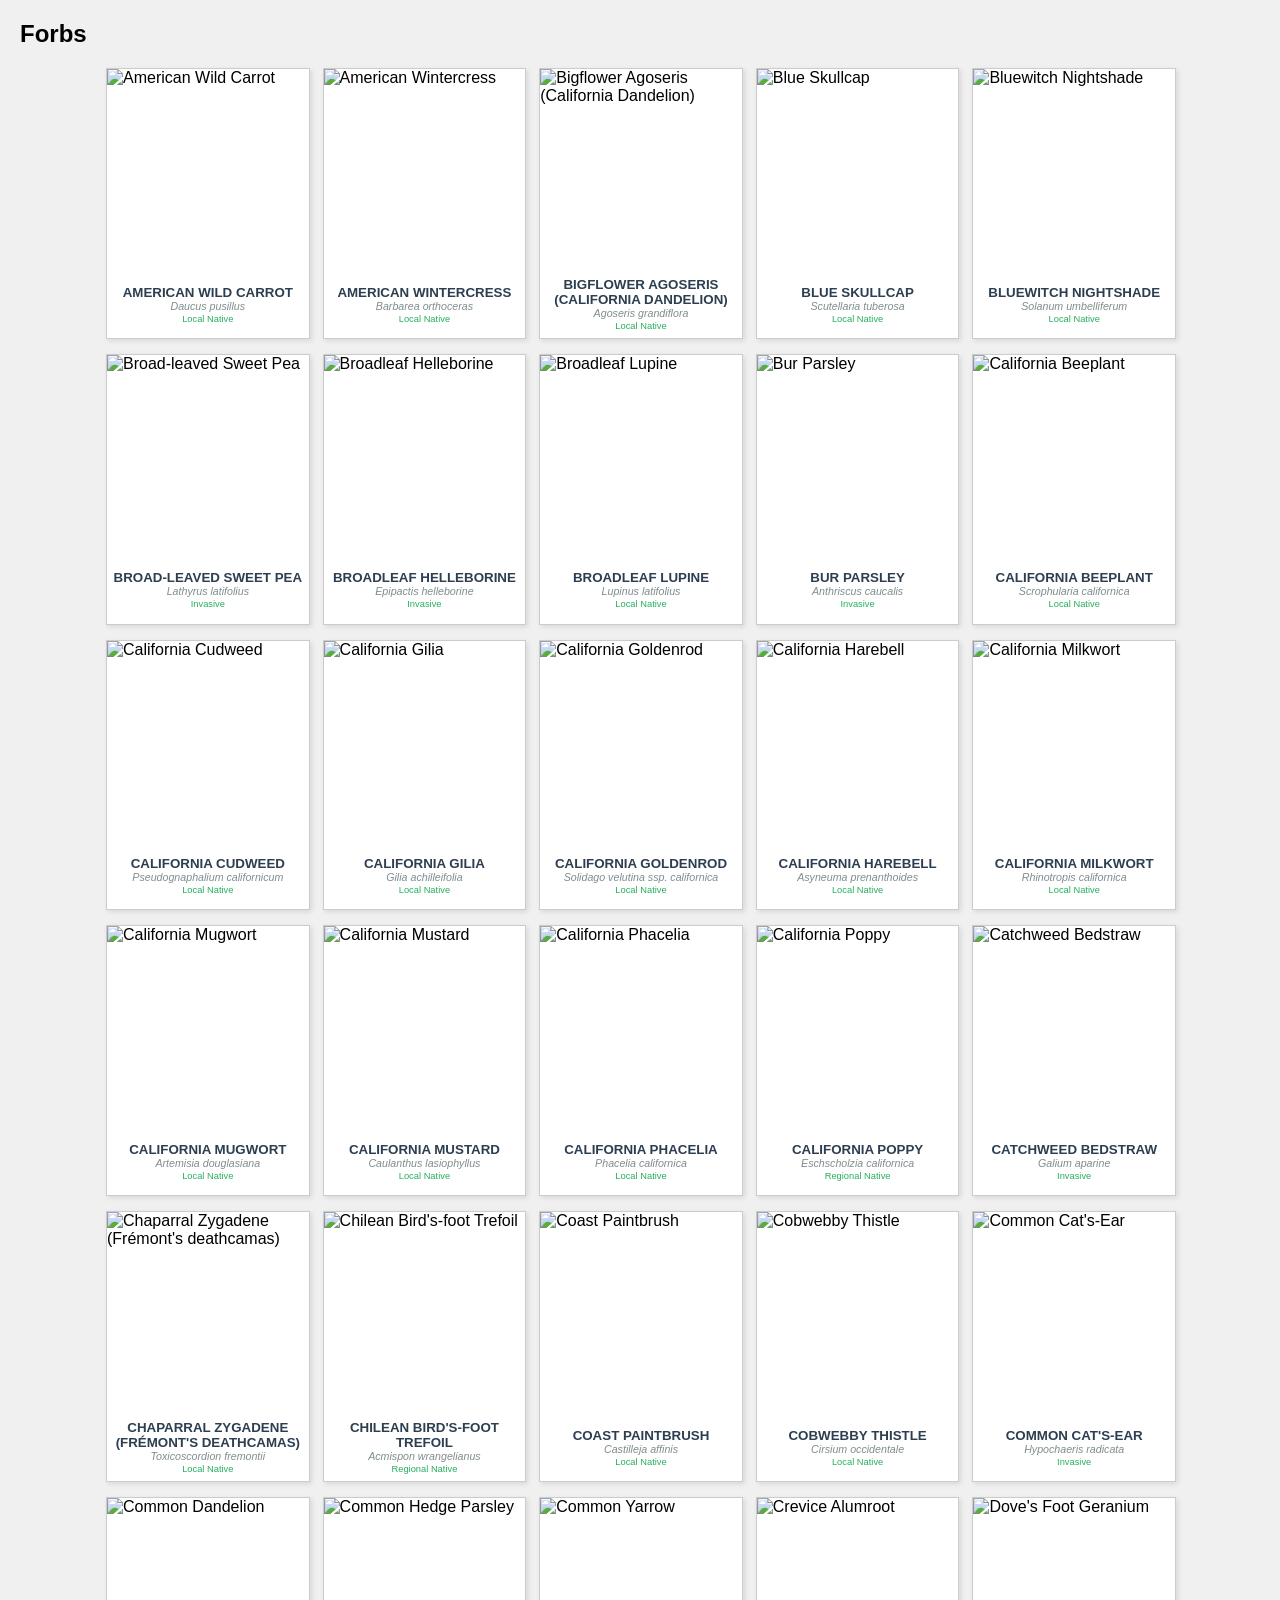
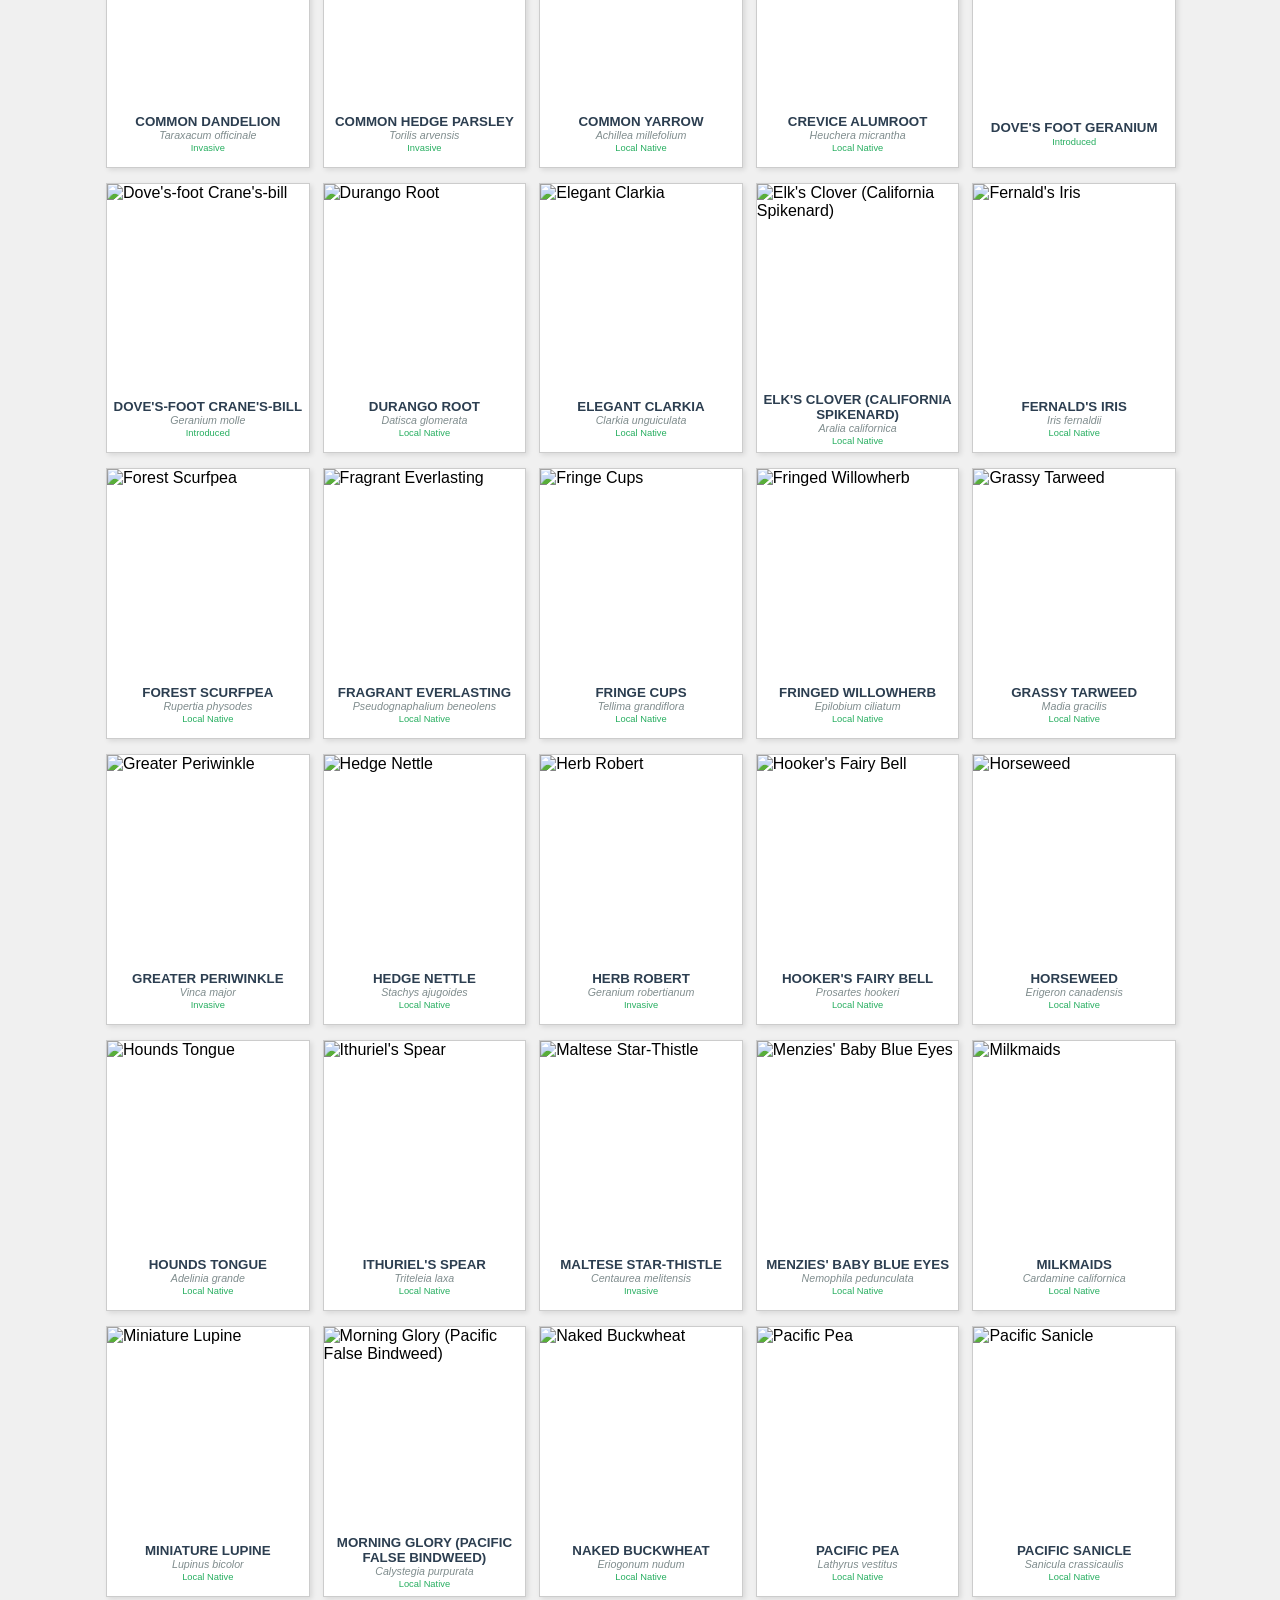
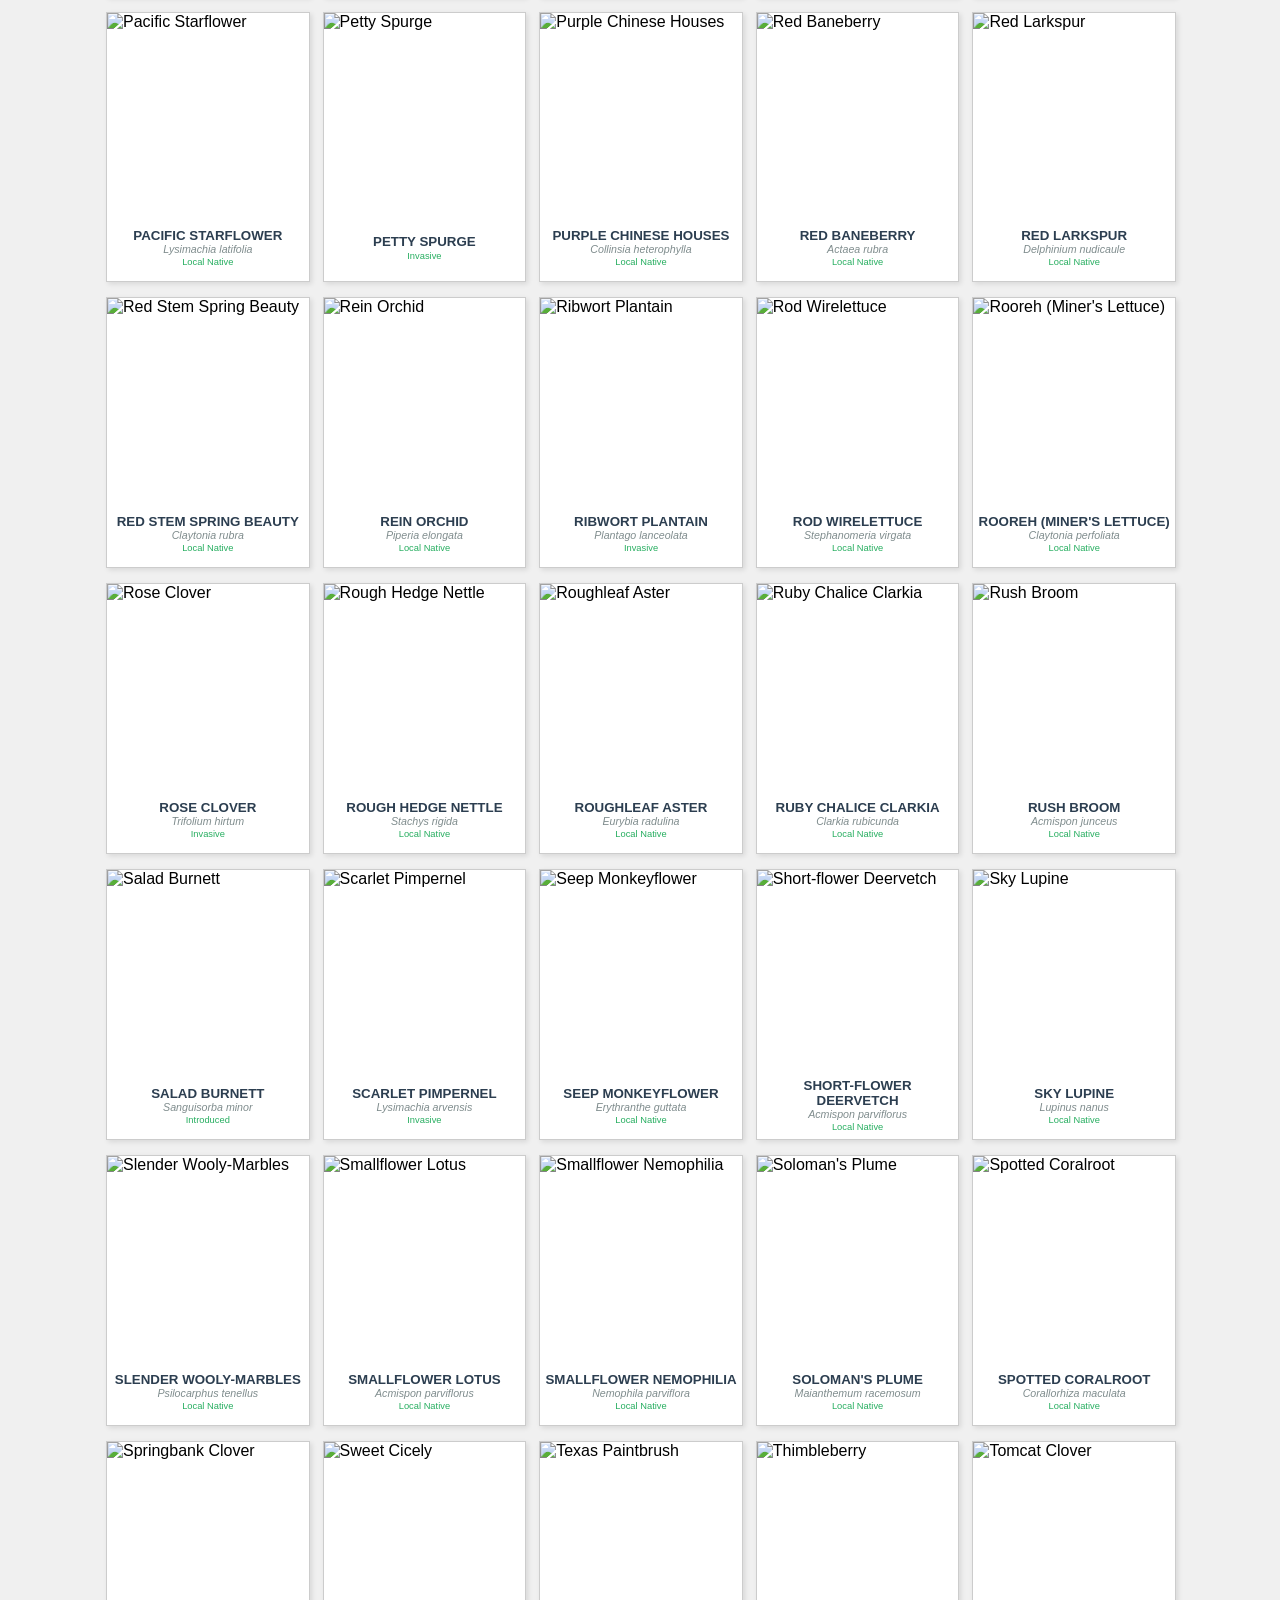
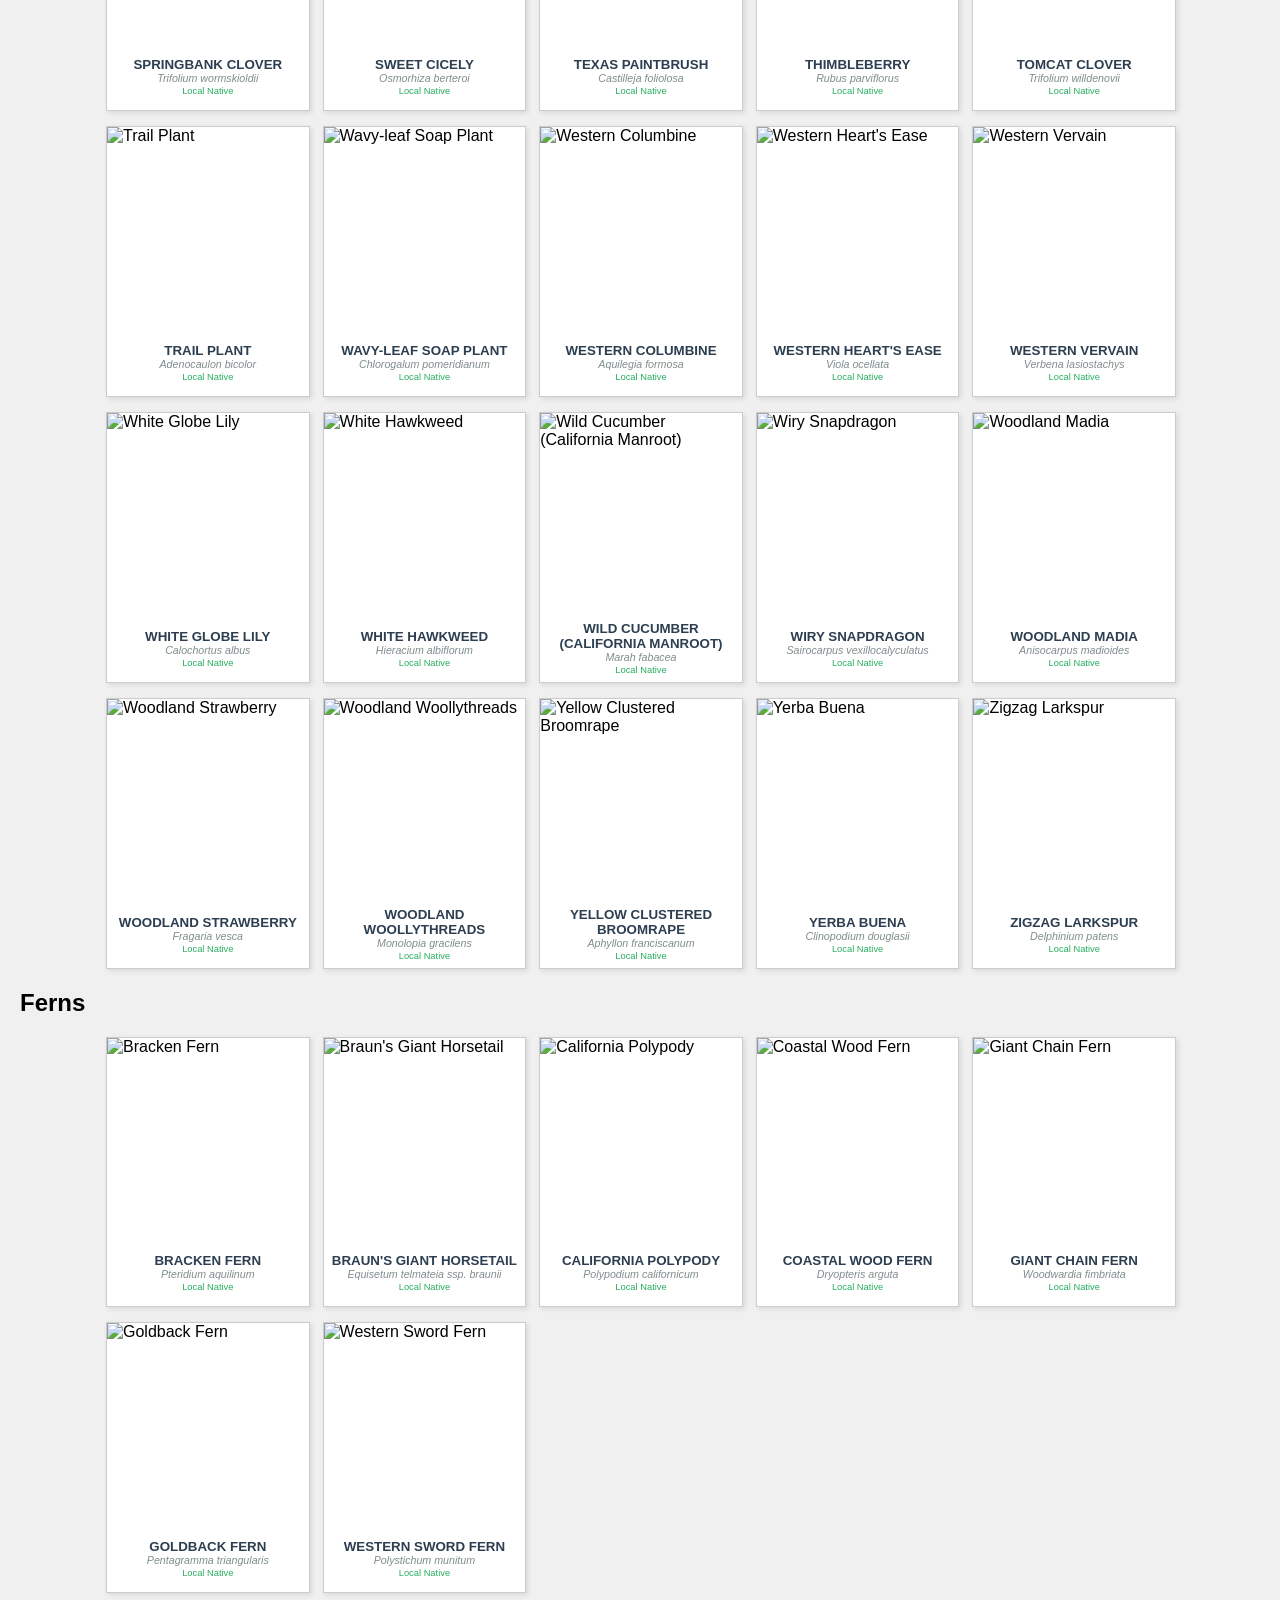
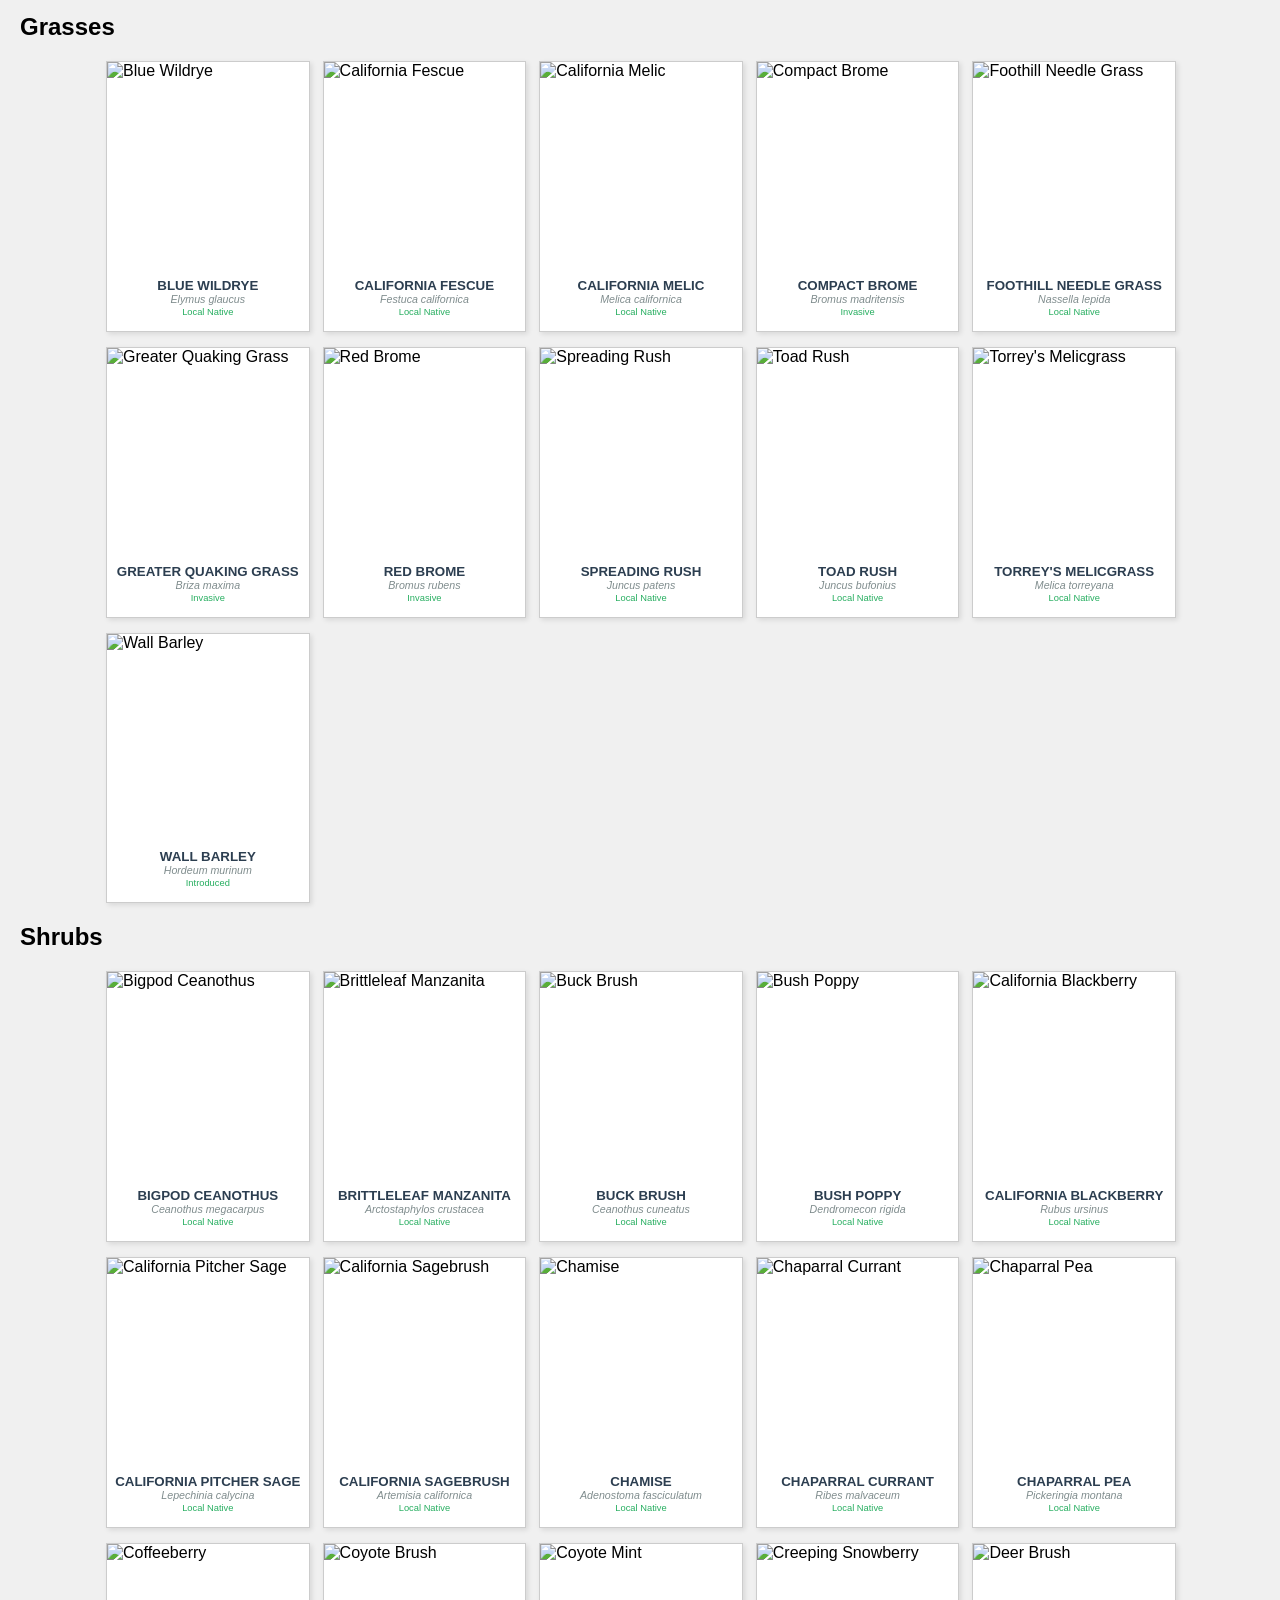
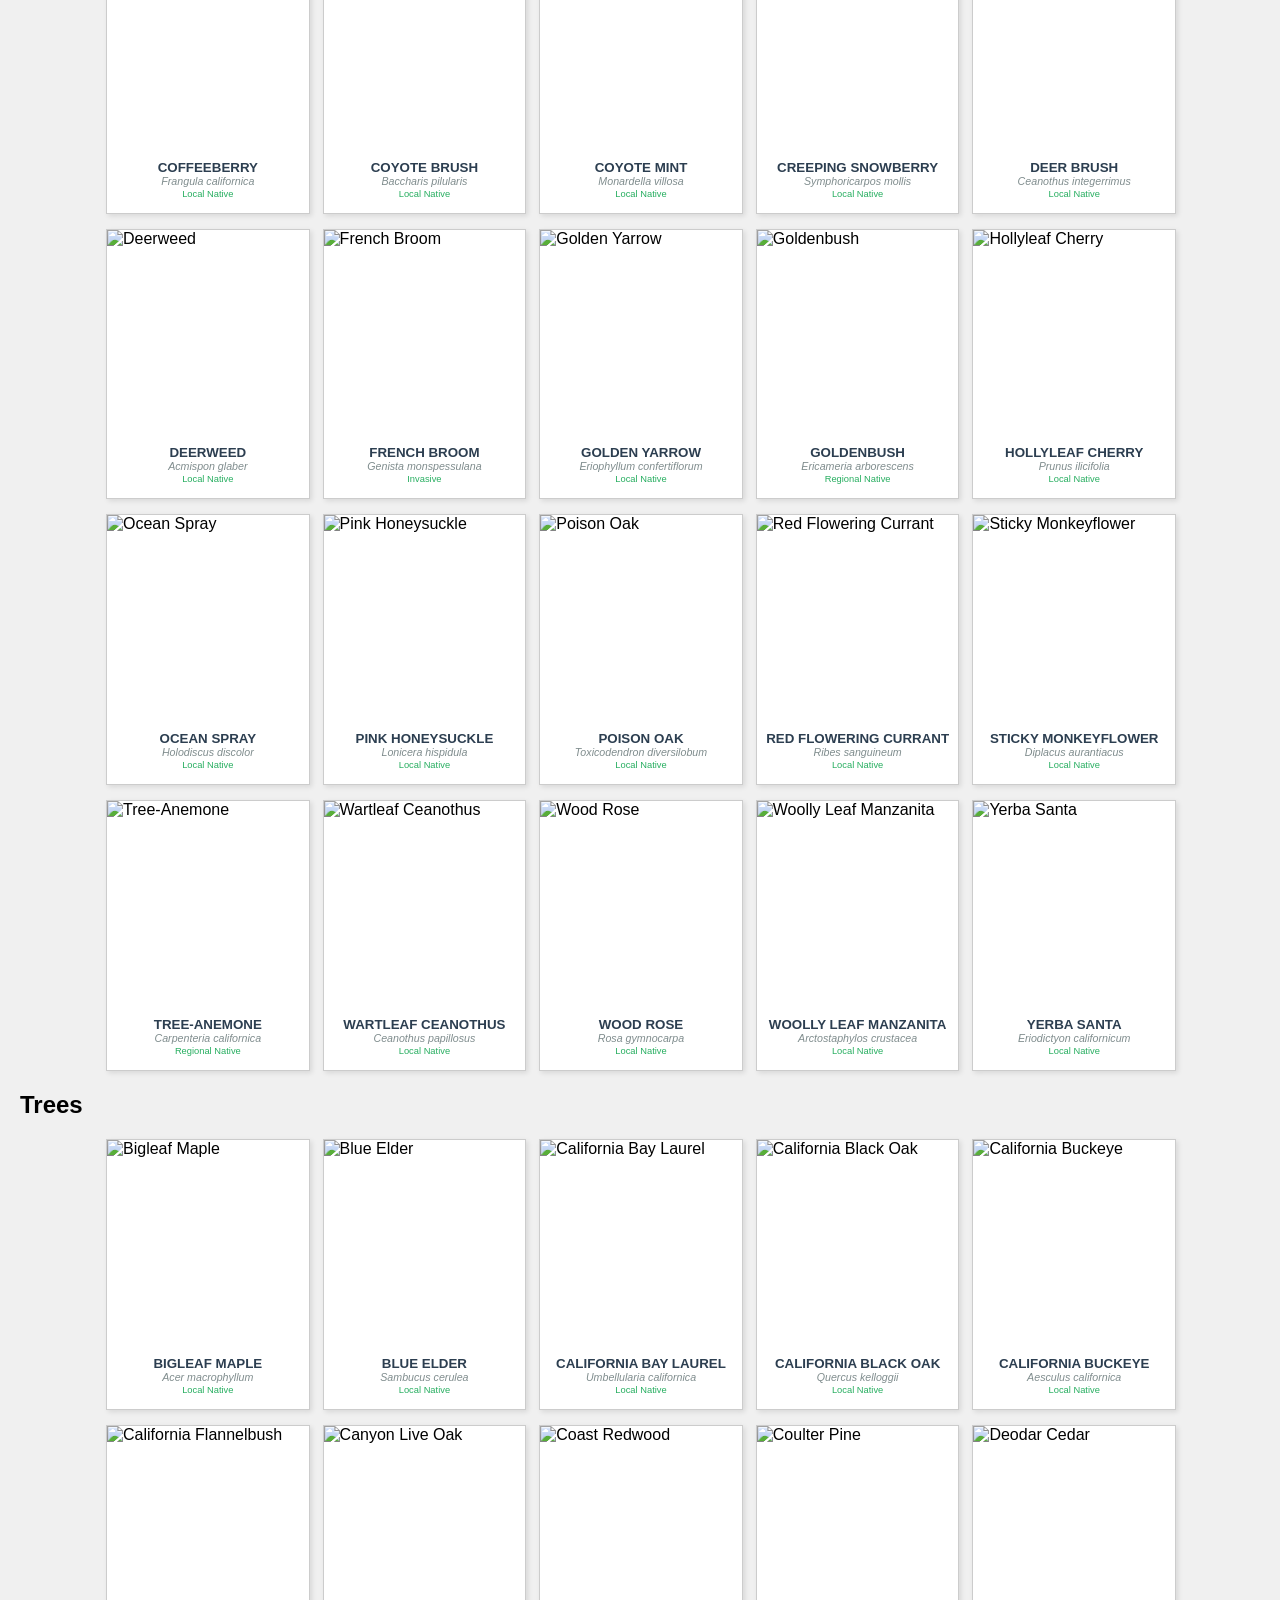
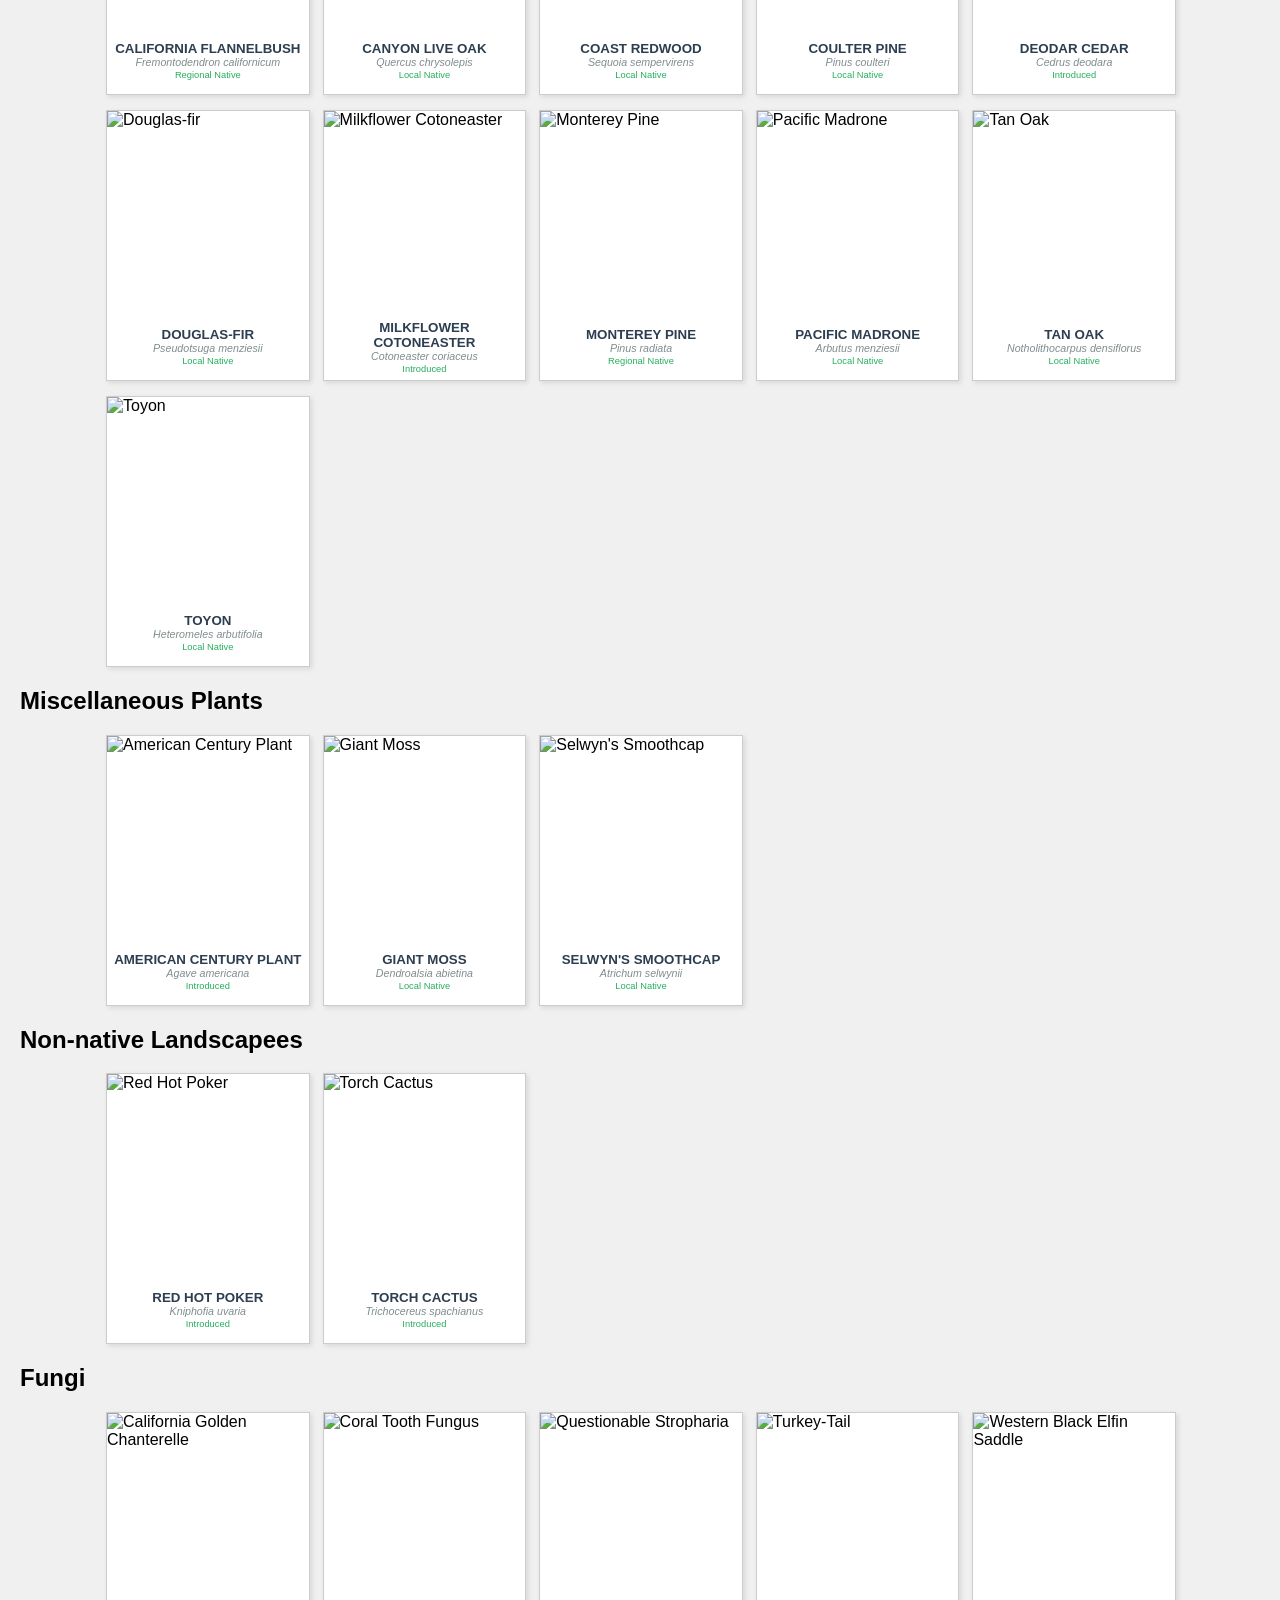
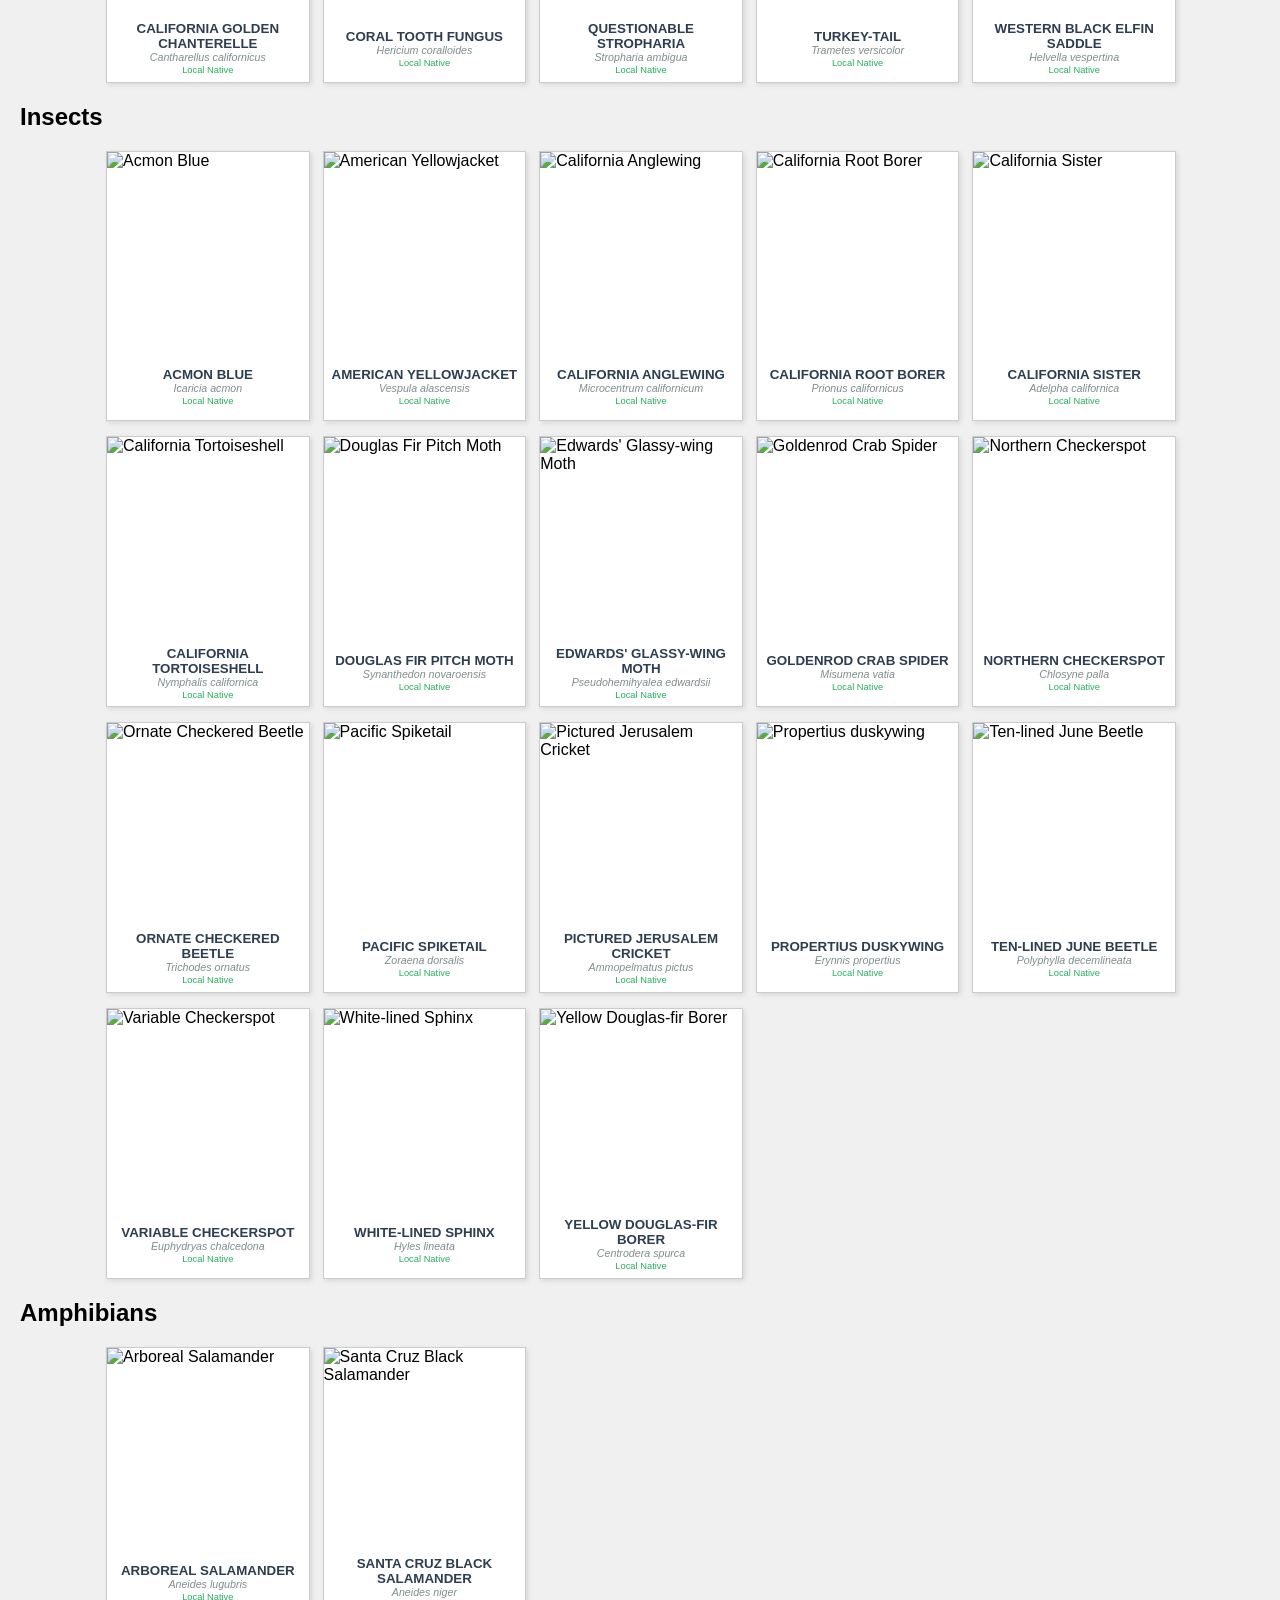
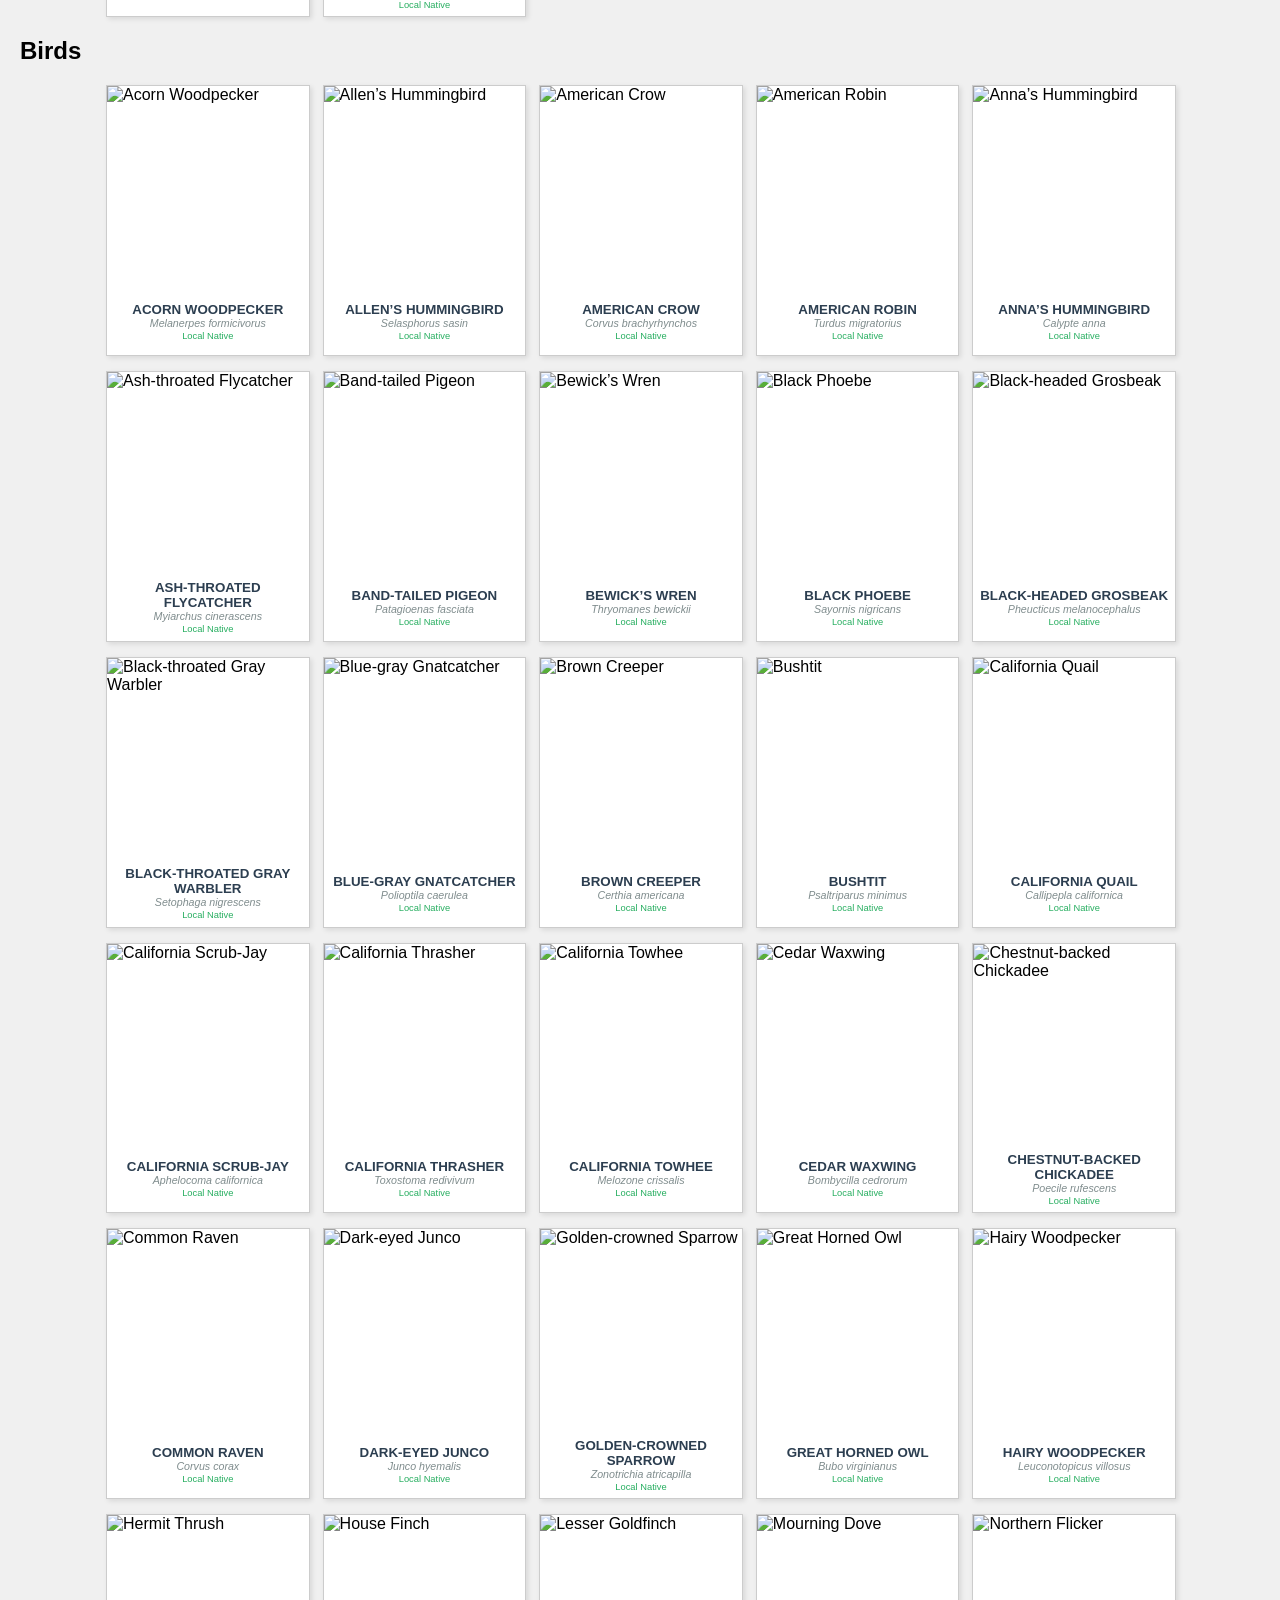
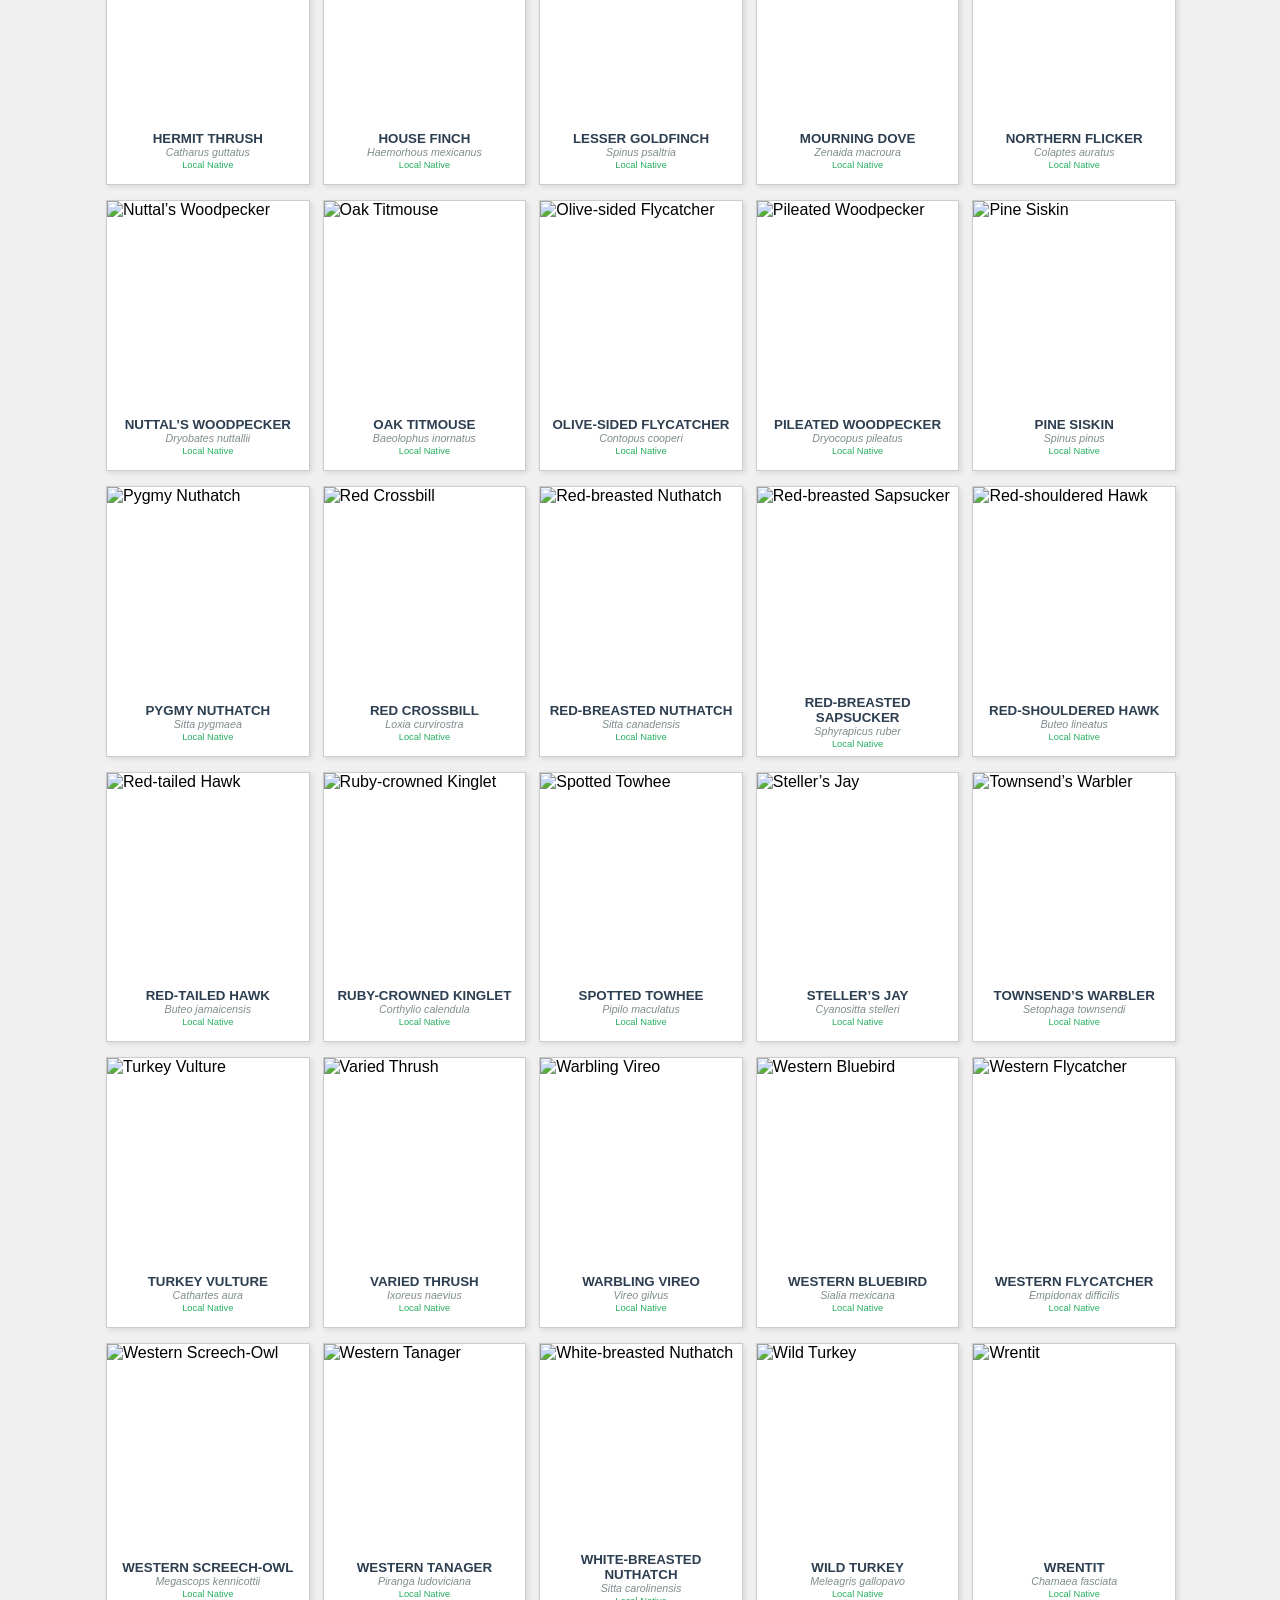
==== index.html @ 87a629b6 "Add files via upload" ====
<!DOCTYPE html>
    <html lang="en">
    <head>
        <meta charset="UTF-8">
        <link rel="stylesheet" href="style.css">
        <title>Nature Guide</title>
    </head>
    <body>
        <div id="content-container">
            <section data-section='Forbs'><h2 class='chapter-title'>Forbs</h2><div class="grid">
                <div class="card">
                    <img src="Species/Species-Photos/Untitled 3 11.png" class="species-photo" alt="American Wild Carrot">
                    <div class="label-container">
                        <div class="common-name">American Wild Carrot</div>
                        <div class="latin-name">Daucus pusillus</div>
                        <div class="nativeness">Local Native</div>
                    </div>
                </div>
                
                <div class="card">
                    <img src="Species/Species-Photos/EFEE1CA6-E5F4-492E-9FEC-70EFB7AB7517.JPG" class="species-photo" alt="American Wintercress">
                    <div class="label-container">
                        <div class="common-name">American Wintercress</div>
                        <div class="latin-name">Barbarea orthoceras</div>
                        <div class="nativeness">Local Native</div>
                    </div>
                </div>
                
                <div class="card">
                    <img src="Species/Species-Photos/1C36DADA-6265-40B2-9FBC-B2D9BE34C851.JPG" class="species-photo" alt="Bigflower Agoseris (California Dandelion)">
                    <div class="label-container">
                        <div class="common-name">Bigflower Agoseris (California Dandelion)</div>
                        <div class="latin-name">Agoseris grandiflora</div>
                        <div class="nativeness">Local Native</div>
                    </div>
                </div>
                
                <div class="card">
                    <img src="Species/Species-Photos/C0661F72-2D09-43C2-A321-C117056BDB56_1_201_a-1.jpeg" class="species-photo" alt="Blue Skullcap">
                    <div class="label-container">
                        <div class="common-name">Blue Skullcap</div>
                        <div class="latin-name">Scutellaria tuberosa</div>
                        <div class="nativeness">Local Native</div>
                    </div>
                </div>
                
                <div class="card">
                    <img src="Species/Species-Photos/Untitled 8.png" class="species-photo" alt="Bluewitch Nightshade">
                    <div class="label-container">
                        <div class="common-name">Bluewitch Nightshade</div>
                        <div class="latin-name">Solanum umbelliferum</div>
                        <div class="nativeness">Local Native</div>
                    </div>
                </div>
                
                <div class="card">
                    <img src="Species/Species-Photos/Untitled 2 1.png" class="species-photo" alt="Broad-leaved Sweet Pea">
                    <div class="label-container">
                        <div class="common-name">Broad-leaved Sweet Pea</div>
                        <div class="latin-name">Lathyrus latifolius</div>
                        <div class="nativeness">Invasive</div>
                    </div>
                </div>
                
                <div class="card">
                    <img src="Species/Species-Photos/Untitled 9.png" class="species-photo" alt="Broadleaf Helleborine">
                    <div class="label-container">
                        <div class="common-name">Broadleaf Helleborine</div>
                        <div class="latin-name">Epipactis helleborine</div>
                        <div class="nativeness">Invasive</div>
                    </div>
                </div>
                
                <div class="card">
                    <img src="Species/Species-Photos/Untitled 9 1.png" class="species-photo" alt="Broadleaf Lupine">
                    <div class="label-container">
                        <div class="common-name">Broadleaf Lupine</div>
                        <div class="latin-name">Lupinus latifolius</div>
                        <div class="nativeness">Local Native</div>
                    </div>
                </div>
                
                <div class="card">
                    <img src="Species/Species-Photos/Untitled 3 12.png" class="species-photo" alt="Bur Parsley">
                    <div class="label-container">
                        <div class="common-name">Bur Parsley</div>
                        <div class="latin-name">Anthriscus caucalis</div>
                        <div class="nativeness">Invasive</div>
                    </div>
                </div>
                
                <div class="card">
                    <img src="Species/Species-Photos/Untitled 10.png" class="species-photo" alt="California Beeplant">
                    <div class="label-container">
                        <div class="common-name">California Beeplant</div>
                        <div class="latin-name">Scrophularia californica</div>
                        <div class="nativeness">Local Native</div>
                    </div>
                </div>
                
                <div class="card">
                    <img src="Species/Species-Photos/Untitled 3 13.png" class="species-photo" alt="California Cudweed">
                    <div class="label-container">
                        <div class="common-name">California Cudweed</div>
                        <div class="latin-name">Pseudognaphalium californicum</div>
                        <div class="nativeness">Local Native</div>
                    </div>
                </div>
                
                <div class="card">
                    <img src="Species/Species-Photos/Untitled 11.png" class="species-photo" alt="California Gilia">
                    <div class="label-container">
                        <div class="common-name">California Gilia</div>
                        <div class="latin-name">Gilia achilleifolia</div>
                        <div class="nativeness">Local Native</div>
                    </div>
                </div>
                
                <div class="card">
                    <img src="Species/Species-Photos/Untitled 12.png" class="species-photo" alt="California Goldenrod">
                    <div class="label-container">
                        <div class="common-name">California Goldenrod</div>
                        <div class="latin-name">Solidago velutina ssp. californica</div>
                        <div class="nativeness">Local Native</div>
                    </div>
                </div>
                
                <div class="card">
                    <img src="Species/Species-Photos/" class="species-photo" alt="California Harebell">
                    <div class="label-container">
                        <div class="common-name">California Harebell</div>
                        <div class="latin-name">Asyneuma prenanthoides</div>
                        <div class="nativeness">Local Native</div>
                    </div>
                </div>
                
                <div class="card">
                    <img src="Species/Species-Photos/Untitled 13.png" class="species-photo" alt="California Milkwort">
                    <div class="label-container">
                        <div class="common-name">California Milkwort</div>
                        <div class="latin-name">Rhinotropis californica</div>
                        <div class="nativeness">Local Native</div>
                    </div>
                </div>
                
                <div class="card">
                    <img src="Species/Species-Photos/Untitled 13 1.png" class="species-photo" alt="California Mugwort">
                    <div class="label-container">
                        <div class="common-name">California Mugwort</div>
                        <div class="latin-name">Artemisia douglasiana</div>
                        <div class="nativeness">Local Native</div>
                    </div>
                </div>
                
                <div class="card">
                    <img src="Species/Species-Photos/Untitled 14.png" class="species-photo" alt="California Mustard">
                    <div class="label-container">
                        <div class="common-name">California Mustard</div>
                        <div class="latin-name">Caulanthus lasiophyllus</div>
                        <div class="nativeness">Local Native</div>
                    </div>
                </div>
                
                <div class="card">
                    <img src="Species/Species-Photos/Untitled 2 2.png" class="species-photo" alt="California Phacelia">
                    <div class="label-container">
                        <div class="common-name">California Phacelia</div>
                        <div class="latin-name">Phacelia californica</div>
                        <div class="nativeness">Local Native</div>
                    </div>
                </div>
                
                <div class="card">
                    <img src="Species/Species-Photos/FullSizeRender.HEIC" class="species-photo" alt="California Poppy">
                    <div class="label-container">
                        <div class="common-name">California Poppy</div>
                        <div class="latin-name">Eschscholzia californica</div>
                        <div class="nativeness">Regional Native</div>
                    </div>
                </div>
                
                <div class="card">
                    <img src="Species/Species-Photos/Untitled 3 14.png" class="species-photo" alt="Catchweed Bedstraw">
                    <div class="label-container">
                        <div class="common-name">Catchweed Bedstraw</div>
                        <div class="latin-name">Galium aparine</div>
                        <div class="nativeness">Invasive</div>
                    </div>
                </div>
                
                <div class="card">
                    <img src="Species/Species-Photos/DAD91F8B-F7C0-4E9A-8384-2A2E25264611.JPG" class="species-photo" alt="Chaparral Zygadene (Frémont's deathcamas)">
                    <div class="label-container">
                        <div class="common-name">Chaparral Zygadene (Frémont's deathcamas)</div>
                        <div class="latin-name">Toxicoscordion fremontii</div>
                        <div class="nativeness">Local Native</div>
                    </div>
                </div>
                
                <div class="card">
                    <img src="Species/Species-Photos/" class="species-photo" alt="Chilean Bird's-foot Trefoil">
                    <div class="label-container">
                        <div class="common-name">Chilean Bird's-foot Trefoil</div>
                        <div class="latin-name">Acmispon wrangelianus</div>
                        <div class="nativeness">Regional Native</div>
                    </div>
                </div>
                
                <div class="card">
                    <img src="Species/Species-Photos/Untitled 15.png" class="species-photo" alt="Coast Paintbrush">
                    <div class="label-container">
                        <div class="common-name">Coast Paintbrush</div>
                        <div class="latin-name">Castilleja affinis</div>
                        <div class="nativeness">Local Native</div>
                    </div>
                </div>
                
                <div class="card">
                    <img src="Species/Species-Photos/Untitled 3 15.png" class="species-photo" alt="Cobwebby Thistle">
                    <div class="label-container">
                        <div class="common-name">Cobwebby Thistle</div>
                        <div class="latin-name">Cirsium occidentale</div>
                        <div class="nativeness">Local Native</div>
                    </div>
                </div>
                
                <div class="card">
                    <img src="Species/Species-Photos/Untitled 3 16.png" class="species-photo" alt="Common Cat's-Ear">
                    <div class="label-container">
                        <div class="common-name">Common Cat's-Ear</div>
                        <div class="latin-name">Hypochaeris radicata</div>
                        <div class="nativeness">Invasive</div>
                    </div>
                </div>
                
                <div class="card">
                    <img src="Species/Species-Photos/" class="species-photo" alt="Common Dandelion">
                    <div class="label-container">
                        <div class="common-name">Common Dandelion</div>
                        <div class="latin-name">Taraxacum officinale</div>
                        <div class="nativeness">Invasive</div>
                    </div>
                </div>
                
                <div class="card">
                    <img src="Species/Species-Photos/Untitled 18.png" class="species-photo" alt="Common Hedge Parsley">
                    <div class="label-container">
                        <div class="common-name">Common Hedge Parsley</div>
                        <div class="latin-name">Torilis arvensis</div>
                        <div class="nativeness">Invasive</div>
                    </div>
                </div>
                
                <div class="card">
                    <img src="Species/Species-Photos/Untitled 16.png" class="species-photo" alt="Common Yarrow">
                    <div class="label-container">
                        <div class="common-name">Common Yarrow</div>
                        <div class="latin-name">Achillea millefolium</div>
                        <div class="nativeness">Local Native</div>
                    </div>
                </div>
                
                <div class="card">
                    <img src="Species/Species-Photos/57CF1ECB-D85C-4361-96A7-BDE64E55E368.JPG" class="species-photo" alt="Crevice Alumroot">
                    <div class="label-container">
                        <div class="common-name">Crevice Alumroot</div>
                        <div class="latin-name">Heuchera micrantha</div>
                        <div class="nativeness">Local Native</div>
                    </div>
                </div>
                
                <div class="card">
                    <img src="Species/Species-Photos/" class="species-photo" alt="Dove's Foot Geranium">
                    <div class="label-container">
                        <div class="common-name">Dove's Foot Geranium</div>
                        <div class="latin-name"></div>
                        <div class="nativeness">Introduced</div>
                    </div>
                </div>
                
                <div class="card">
                    <img src="Species/Species-Photos/2E9ECB5A-4ADF-4C1F-97A4-F58BE439E573.JPG" class="species-photo" alt="Dove's-foot Crane's-bill">
                    <div class="label-container">
                        <div class="common-name">Dove's-foot Crane's-bill</div>
                        <div class="latin-name">Geranium molle</div>
                        <div class="nativeness">Introduced</div>
                    </div>
                </div>
                
                <div class="card">
                    <img src="Species/Species-Photos/Untitled 17.png" class="species-photo" alt="Durango Root">
                    <div class="label-container">
                        <div class="common-name">Durango Root</div>
                        <div class="latin-name">Datisca glomerata</div>
                        <div class="nativeness">Local Native</div>
                    </div>
                </div>
                
                <div class="card">
                    <img src="Species/Species-Photos/Untitled 19.png" class="species-photo" alt="Elegant Clarkia">
                    <div class="label-container">
                        <div class="common-name">Elegant Clarkia</div>
                        <div class="latin-name">Clarkia unguiculata</div>
                        <div class="nativeness">Local Native</div>
                    </div>
                </div>
                
                <div class="card">
                    <img src="Species/Species-Photos/Untitled 20.png" class="species-photo" alt="Elk's Clover (California Spikenard)">
                    <div class="label-container">
                        <div class="common-name">Elk's Clover (California Spikenard)</div>
                        <div class="latin-name">Aralia californica</div>
                        <div class="nativeness">Local Native</div>
                    </div>
                </div>
                
                <div class="card">
                    <img src="Species/Species-Photos/C995D3C2-5D50-4DDB-B6C4-7F117021F91A_1_105_c.jpeg" class="species-photo" alt="Fernald's Iris">
                    <div class="label-container">
                        <div class="common-name">Fernald's Iris</div>
                        <div class="latin-name">Iris fernaldii</div>
                        <div class="nativeness">Local Native</div>
                    </div>
                </div>
                
                <div class="card">
                    <img src="Species/Species-Photos/Untitled 3 17.png" class="species-photo" alt="Forest Scurfpea">
                    <div class="label-container">
                        <div class="common-name">Forest Scurfpea</div>
                        <div class="latin-name">Rupertia physodes</div>
                        <div class="nativeness">Local Native</div>
                    </div>
                </div>
                
                <div class="card">
                    <img src="Species/Species-Photos/Untitled 21.png" class="species-photo" alt="Fragrant Everlasting">
                    <div class="label-container">
                        <div class="common-name">Fragrant Everlasting</div>
                        <div class="latin-name">Pseudognaphalium beneolens</div>
                        <div class="nativeness">Local Native</div>
                    </div>
                </div>
                
                <div class="card">
                    <img src="Species/Species-Photos/Untitled 22.png" class="species-photo" alt="Fringe Cups">
                    <div class="label-container">
                        <div class="common-name">Fringe Cups</div>
                        <div class="latin-name">Tellima grandiflora</div>
                        <div class="nativeness">Local Native</div>
                    </div>
                </div>
                
                <div class="card">
                    <img src="Species/Species-Photos/Untitled 2 3.png" class="species-photo" alt="Fringed Willowherb">
                    <div class="label-container">
                        <div class="common-name">Fringed Willowherb</div>
                        <div class="latin-name">Epilobium ciliatum</div>
                        <div class="nativeness">Local Native</div>
                    </div>
                </div>
                
                <div class="card">
                    <img src="Species/Species-Photos/Untitled 3 18.png" class="species-photo" alt="Grassy Tarweed">
                    <div class="label-container">
                        <div class="common-name">Grassy Tarweed</div>
                        <div class="latin-name">Madia gracilis</div>
                        <div class="nativeness">Local Native</div>
                    </div>
                </div>
                
                <div class="card">
                    <img src="Species/Species-Photos/Untitled 16 1.png" class="species-photo" alt="Greater Periwinkle">
                    <div class="label-container">
                        <div class="common-name">Greater Periwinkle</div>
                        <div class="latin-name">Vinca major</div>
                        <div class="nativeness">Invasive</div>
                    </div>
                </div>
                
                <div class="card">
                    <img src="Species/Species-Photos/" class="species-photo" alt="Hedge Nettle">
                    <div class="label-container">
                        <div class="common-name">Hedge Nettle</div>
                        <div class="latin-name">Stachys ajugoides</div>
                        <div class="nativeness">Local Native</div>
                    </div>
                </div>
                
                <div class="card">
                    <img src="Species/Species-Photos/IMG_6782.HEIC" class="species-photo" alt="Herb Robert">
                    <div class="label-container">
                        <div class="common-name">Herb Robert</div>
                        <div class="latin-name">Geranium robertianum</div>
                        <div class="nativeness">Invasive</div>
                    </div>
                </div>
                
                <div class="card">
                    <img src="Species/Species-Photos/Untitled 24.png" class="species-photo" alt="Hooker's Fairy Bell">
                    <div class="label-container">
                        <div class="common-name">Hooker's Fairy Bell</div>
                        <div class="latin-name">Prosartes hookeri</div>
                        <div class="nativeness">Local Native</div>
                    </div>
                </div>
                
                <div class="card">
                    <img src="Species/Species-Photos/Untitled 25.png" class="species-photo" alt="Horseweed">
                    <div class="label-container">
                        <div class="common-name">Horseweed</div>
                        <div class="latin-name">Erigeron canadensis</div>
                        <div class="nativeness">Local Native</div>
                    </div>
                </div>
                
                <div class="card">
                    <img src="Species/Species-Photos/Untitled 1 1.png" class="species-photo" alt="Hounds Tongue">
                    <div class="label-container">
                        <div class="common-name">Hounds Tongue</div>
                        <div class="latin-name">Adelinia grande</div>
                        <div class="nativeness">Local Native</div>
                    </div>
                </div>
                
                <div class="card">
                    <img src="Species/Species-Photos/Untitled 26.png" class="species-photo" alt="Ithuriel's Spear">
                    <div class="label-container">
                        <div class="common-name">Ithuriel's Spear</div>
                        <div class="latin-name">Triteleia laxa</div>
                        <div class="nativeness">Local Native</div>
                    </div>
                </div>
                
                <div class="card">
                    <img src="Species/Species-Photos/Untitled 3 19.png" class="species-photo" alt="Maltese Star-Thistle">
                    <div class="label-container">
                        <div class="common-name">Maltese Star-Thistle</div>
                        <div class="latin-name">Centaurea melitensis</div>
                        <div class="nativeness">Invasive</div>
                    </div>
                </div>
                
                <div class="card">
                    <img src="Species/Species-Photos/Untitled 15 1.png" class="species-photo" alt="Menzies' Baby Blue Eyes">
                    <div class="label-container">
                        <div class="common-name">Menzies' Baby Blue Eyes</div>
                        <div class="latin-name">Nemophila pedunculata</div>
                        <div class="nativeness">Local Native</div>
                    </div>
                </div>
                
                <div class="card">
                    <img src="Species/Species-Photos/Untitled 17 1.png" class="species-photo" alt="Milkmaids">
                    <div class="label-container">
                        <div class="common-name">Milkmaids</div>
                        <div class="latin-name">Cardamine californica</div>
                        <div class="nativeness">Local Native</div>
                    </div>
                </div>
                
                <div class="card">
                    <img src="Species/Species-Photos/Untitled 27.png" class="species-photo" alt="Miniature Lupine">
                    <div class="label-container">
                        <div class="common-name">Miniature Lupine</div>
                        <div class="latin-name">Lupinus bicolor</div>
                        <div class="nativeness">Local Native</div>
                    </div>
                </div>
                
                <div class="card">
                    <img src="Species/Species-Photos/Untitled 28.png" class="species-photo" alt="Morning Glory (Pacific False Bindweed)">
                    <div class="label-container">
                        <div class="common-name">Morning Glory (Pacific False Bindweed)</div>
                        <div class="latin-name">Calystegia purpurata</div>
                        <div class="nativeness">Local Native</div>
                    </div>
                </div>
                
                <div class="card">
                    <img src="Species/Species-Photos/Untitled 2 4.png" class="species-photo" alt="Naked Buckwheat">
                    <div class="label-container">
                        <div class="common-name">Naked Buckwheat</div>
                        <div class="latin-name">Eriogonum nudum</div>
                        <div class="nativeness">Local Native</div>
                    </div>
                </div>
                
                <div class="card">
                    <img src="Species/Species-Photos/Untitled 3 21.png" class="species-photo" alt="Pacific Pea">
                    <div class="label-container">
                        <div class="common-name">Pacific Pea</div>
                        <div class="latin-name">Lathyrus vestitus</div>
                        <div class="nativeness">Local Native</div>
                    </div>
                </div>
                
                <div class="card">
                    <img src="Species/Species-Photos/Untitled 29.png" class="species-photo" alt="Pacific Sanicle">
                    <div class="label-container">
                        <div class="common-name">Pacific Sanicle</div>
                        <div class="latin-name">Sanicula crassicaulis</div>
                        <div class="nativeness">Local Native</div>
                    </div>
                </div>
                
                <div class="card">
                    <img src="Species/Species-Photos/IMG_6036.HEIC" class="species-photo" alt="Pacific Starflower">
                    <div class="label-container">
                        <div class="common-name">Pacific Starflower</div>
                        <div class="latin-name">Lysimachia latifolia</div>
                        <div class="nativeness">Local Native</div>
                    </div>
                </div>
                
                <div class="card">
                    <img src="Species/Species-Photos/untitled 6 1.png" class="species-photo" alt="Petty Spurge">
                    <div class="label-container">
                        <div class="common-name">Petty Spurge</div>
                        <div class="latin-name"></div>
                        <div class="nativeness">Invasive</div>
                    </div>
                </div>
                
                <div class="card">
                    <img src="Species/Species-Photos/Untitled 30.png" class="species-photo" alt="Purple Chinese Houses">
                    <div class="label-container">
                        <div class="common-name">Purple Chinese Houses</div>
                        <div class="latin-name">Collinsia heterophylla</div>
                        <div class="nativeness">Local Native</div>
                    </div>
                </div>
                
                <div class="card">
                    <img src="Species/Species-Photos/E68F5C86-1095-4F93-B9C4-337D3F046710.JPG" class="species-photo" alt="Red Baneberry">
                    <div class="label-container">
                        <div class="common-name">Red Baneberry</div>
                        <div class="latin-name">Actaea rubra</div>
                        <div class="nativeness">Local Native</div>
                    </div>
                </div>
                
                <div class="card">
                    <img src="Species/Species-Photos/Untitled 3 22.png" class="species-photo" alt="Red Larkspur">
                    <div class="label-container">
                        <div class="common-name">Red Larkspur</div>
                        <div class="latin-name">Delphinium nudicaule</div>
                        <div class="nativeness">Local Native</div>
                    </div>
                </div>
                
                <div class="card">
                    <img src="Species/Species-Photos/Untitled 32.png" class="species-photo" alt="Red Stem Spring Beauty">
                    <div class="label-container">
                        <div class="common-name">Red Stem Spring Beauty</div>
                        <div class="latin-name">Claytonia rubra</div>
                        <div class="nativeness">Local Native</div>
                    </div>
                </div>
                
                <div class="card">
                    <img src="Species/Species-Photos/" class="species-photo" alt="Rein Orchid">
                    <div class="label-container">
                        <div class="common-name">Rein Orchid</div>
                        <div class="latin-name">Piperia elongata</div>
                        <div class="nativeness">Local Native</div>
                    </div>
                </div>
                
                <div class="card">
                    <img src="Species/Species-Photos/Untitled 33.png" class="species-photo" alt="Ribwort Plantain">
                    <div class="label-container">
                        <div class="common-name">Ribwort Plantain</div>
                        <div class="latin-name">Plantago lanceolata</div>
                        <div class="nativeness">Invasive</div>
                    </div>
                </div>
                
                <div class="card">
                    <img src="Species/Species-Photos/Untitled 2 5.png" class="species-photo" alt="Rod Wirelettuce">
                    <div class="label-container">
                        <div class="common-name">Rod Wirelettuce</div>
                        <div class="latin-name">Stephanomeria virgata</div>
                        <div class="nativeness">Local Native</div>
                    </div>
                </div>
                
                <div class="card">
                    <img src="Species/Species-Photos/" class="species-photo" alt="Rooreh (Miner's Lettuce)">
                    <div class="label-container">
                        <div class="common-name">Rooreh (Miner's Lettuce)</div>
                        <div class="latin-name">Claytonia perfoliata</div>
                        <div class="nativeness">Local Native</div>
                    </div>
                </div>
                
                <div class="card">
                    <img src="Species/Species-Photos/Untitled 3 23.png" class="species-photo" alt="Rose Clover">
                    <div class="label-container">
                        <div class="common-name">Rose Clover</div>
                        <div class="latin-name">Trifolium hirtum</div>
                        <div class="nativeness">Invasive</div>
                    </div>
                </div>
                
                <div class="card">
                    <img src="Species/Species-Photos/Untitled 12 1.png" class="species-photo" alt="Rough Hedge Nettle">
                    <div class="label-container">
                        <div class="common-name">Rough Hedge Nettle</div>
                        <div class="latin-name">Stachys rigida</div>
                        <div class="nativeness">Local Native</div>
                    </div>
                </div>
                
                <div class="card">
                    <img src="Species/Species-Photos/34EC6805-34ED-4ADE-A6F2-758690BB68B0_1_201_a.jpeg" class="species-photo" alt="Roughleaf Aster">
                    <div class="label-container">
                        <div class="common-name">Roughleaf Aster</div>
                        <div class="latin-name">Eurybia radulina</div>
                        <div class="nativeness">Local Native</div>
                    </div>
                </div>
                
                <div class="card">
                    <img src="Species/Species-Photos/Untitled 35.png" class="species-photo" alt="Ruby Chalice Clarkia">
                    <div class="label-container">
                        <div class="common-name">Ruby Chalice Clarkia</div>
                        <div class="latin-name">Clarkia rubicunda</div>
                        <div class="nativeness">Local Native</div>
                    </div>
                </div>
                
                <div class="card">
                    <img src="Species/Species-Photos/IMG_6718.HEIC" class="species-photo" alt="Rush Broom">
                    <div class="label-container">
                        <div class="common-name">Rush Broom</div>
                        <div class="latin-name">Acmispon junceus</div>
                        <div class="nativeness">Local Native</div>
                    </div>
                </div>
                
                <div class="card">
                    <img src="Species/Species-Photos/Untitled 3 24.png" class="species-photo" alt="Salad Burnett">
                    <div class="label-container">
                        <div class="common-name">Salad Burnett</div>
                        <div class="latin-name">Sanguisorba minor</div>
                        <div class="nativeness">Introduced</div>
                    </div>
                </div>
                
                <div class="card">
                    <img src="Species/Species-Photos/Untitled 3 25.png" class="species-photo" alt="Scarlet Pimpernel">
                    <div class="label-container">
                        <div class="common-name">Scarlet Pimpernel</div>
                        <div class="latin-name">Lysimachia arvensis</div>
                        <div class="nativeness">Invasive</div>
                    </div>
                </div>
                
                <div class="card">
                    <img src="Species/Species-Photos/Untitled 3 26.png" class="species-photo" alt="Seep Monkeyflower">
                    <div class="label-container">
                        <div class="common-name">Seep Monkeyflower</div>
                        <div class="latin-name">Erythranthe guttata</div>
                        <div class="nativeness">Local Native</div>
                    </div>
                </div>
                
                <div class="card">
                    <img src="Species/Species-Photos/Untitled 3 27.png" class="species-photo" alt="Short-flower Deervetch">
                    <div class="label-container">
                        <div class="common-name">Short-flower Deervetch</div>
                        <div class="latin-name">Acmispon parviflorus</div>
                        <div class="nativeness">Local Native</div>
                    </div>
                </div>
                
                <div class="card">
                    <img src="Species/Species-Photos/Untitled 3 28.png" class="species-photo" alt="Sky Lupine">
                    <div class="label-container">
                        <div class="common-name">Sky Lupine</div>
                        <div class="latin-name">Lupinus nanus</div>
                        <div class="nativeness">Local Native</div>
                    </div>
                </div>
                
                <div class="card">
                    <img src="Species/Species-Photos/Untitled 3 29.png" class="species-photo" alt="Slender Wooly-Marbles">
                    <div class="label-container">
                        <div class="common-name">Slender Wooly-Marbles</div>
                        <div class="latin-name">Psilocarphus tenellus</div>
                        <div class="nativeness">Local Native</div>
                    </div>
                </div>
                
                <div class="card">
                    <img src="Species/Species-Photos/C3185186-B738-4205-B13A-99D9D666EFB1.jpg" class="species-photo" alt="Smallflower Lotus">
                    <div class="label-container">
                        <div class="common-name">Smallflower Lotus</div>
                        <div class="latin-name">Acmispon parviflorus</div>
                        <div class="nativeness">Local Native</div>
                    </div>
                </div>
                
                <div class="card">
                    <img src="Species/Species-Photos/Untitled 2 6.png" class="species-photo" alt="Smallflower Nemophilia">
                    <div class="label-container">
                        <div class="common-name">Smallflower Nemophilia</div>
                        <div class="latin-name">Nemophila parviflora</div>
                        <div class="nativeness">Local Native</div>
                    </div>
                </div>
                
                <div class="card">
                    <img src="Species/Species-Photos/IMG_6679.HEIC" class="species-photo" alt="Soloman's Plume">
                    <div class="label-container">
                        <div class="common-name">Soloman's Plume</div>
                        <div class="latin-name">Maianthemum racemosum</div>
                        <div class="nativeness">Local Native</div>
                    </div>
                </div>
                
                <div class="card">
                    <img src="Species/Species-Photos/Untitled 36.png" class="species-photo" alt="Spotted Coralroot">
                    <div class="label-container">
                        <div class="common-name">Spotted Coralroot</div>
                        <div class="latin-name">Corallorhiza maculata</div>
                        <div class="nativeness">Local Native</div>
                    </div>
                </div>
                
                <div class="card">
                    <img src="Species/Species-Photos/Untitled 3 30.png" class="species-photo" alt="Springbank Clover">
                    <div class="label-container">
                        <div class="common-name">Springbank Clover</div>
                        <div class="latin-name">Trifolium wormskioldii</div>
                        <div class="nativeness">Local Native</div>
                    </div>
                </div>
                
                <div class="card">
                    <img src="Species/Species-Photos/Untitled 3 31.png" class="species-photo" alt="Sweet Cicely">
                    <div class="label-container">
                        <div class="common-name">Sweet Cicely</div>
                        <div class="latin-name">Osmorhiza berteroi</div>
                        <div class="nativeness">Local Native</div>
                    </div>
                </div>
                
                <div class="card">
                    <img src="Species/Species-Photos/Untitled 37.png" class="species-photo" alt="Texas Paintbrush">
                    <div class="label-container">
                        <div class="common-name">Texas Paintbrush</div>
                        <div class="latin-name">Castilleja foliolosa</div>
                        <div class="nativeness">Local Native</div>
                    </div>
                </div>
                
                <div class="card">
                    <img src="Species/Species-Photos/Untitled 38.png" class="species-photo" alt="Thimbleberry">
                    <div class="label-container">
                        <div class="common-name">Thimbleberry</div>
                        <div class="latin-name">Rubus parviflorus</div>
                        <div class="nativeness">Local Native</div>
                    </div>
                </div>
                
                <div class="card">
                    <img src="Species/Species-Photos/Untitled 3 32.png" class="species-photo" alt="Tomcat Clover">
                    <div class="label-container">
                        <div class="common-name">Tomcat Clover</div>
                        <div class="latin-name">Trifolium willdenovii</div>
                        <div class="nativeness">Local Native</div>
                    </div>
                </div>
                
                <div class="card">
                    <img src="Species/Species-Photos/A8408881-17DE-4F1F-B28A-2BE4E12E48B3.JPG" class="species-photo" alt="Trail Plant">
                    <div class="label-container">
                        <div class="common-name">Trail Plant</div>
                        <div class="latin-name">Adenocaulon bicolor</div>
                        <div class="nativeness">Local Native</div>
                    </div>
                </div>
                
                <div class="card">
                    <img src="Species/Species-Photos/Untitled 2 7.png" class="species-photo" alt="Wavy-leaf Soap Plant">
                    <div class="label-container">
                        <div class="common-name">Wavy-leaf Soap Plant</div>
                        <div class="latin-name">Chlorogalum pomeridianum</div>
                        <div class="nativeness">Local Native</div>
                    </div>
                </div>
                
                <div class="card">
                    <img src="Species/Species-Photos/Untitled 40.png" class="species-photo" alt="Western Columbine">
                    <div class="label-container">
                        <div class="common-name">Western Columbine</div>
                        <div class="latin-name">Aquilegia formosa</div>
                        <div class="nativeness">Local Native</div>
                    </div>
                </div>
                
                <div class="card">
                    <img src="Species/Species-Photos/BAA9BBE3-4EC8-46F9-B043-5AAB954C2BC1-1.JPG" class="species-photo" alt="Western Heart's Ease">
                    <div class="label-container">
                        <div class="common-name">Western Heart's Ease</div>
                        <div class="latin-name">Viola ocellata</div>
                        <div class="nativeness">Local Native</div>
                    </div>
                </div>
                
                <div class="card">
                    <img src="Species/Species-Photos/Untitled 3 33.png" class="species-photo" alt="Western Vervain">
                    <div class="label-container">
                        <div class="common-name">Western Vervain</div>
                        <div class="latin-name">Verbena lasiostachys</div>
                        <div class="nativeness">Local Native</div>
                    </div>
                </div>
                
                <div class="card">
                    <img src="Species/Species-Photos/Untitled 3 34.png" class="species-photo" alt="White Globe Lily">
                    <div class="label-container">
                        <div class="common-name">White Globe Lily</div>
                        <div class="latin-name">Calochortus albus</div>
                        <div class="nativeness">Local Native</div>
                    </div>
                </div>
                
                <div class="card">
                    <img src="Species/Species-Photos/323232E9-DBCD-49D4-9B6C-C829D22499F6.JPG" class="species-photo" alt="White Hawkweed">
                    <div class="label-container">
                        <div class="common-name">White Hawkweed</div>
                        <div class="latin-name">Hieracium albiflorum</div>
                        <div class="nativeness">Local Native</div>
                    </div>
                </div>
                
                <div class="card">
                    <img src="Species/Species-Photos/Untitled 14 1.png" class="species-photo" alt="Wild Cucumber (California Manroot)">
                    <div class="label-container">
                        <div class="common-name">Wild Cucumber (California Manroot)</div>
                        <div class="latin-name">Marah fabacea</div>
                        <div class="nativeness">Local Native</div>
                    </div>
                </div>
                
                <div class="card">
                    <img src="Species/Species-Photos/Untitled 2 8.png" class="species-photo" alt="Wiry Snapdragon">
                    <div class="label-container">
                        <div class="common-name">Wiry Snapdragon</div>
                        <div class="latin-name">Sairocarpus vexillocalyculatus</div>
                        <div class="nativeness">Local Native</div>
                    </div>
                </div>
                
                <div class="card">
                    <img src="Species/Species-Photos/" class="species-photo" alt="Woodland Madia">
                    <div class="label-container">
                        <div class="common-name">Woodland Madia</div>
                        <div class="latin-name">Anisocarpus madioides</div>
                        <div class="nativeness">Local Native</div>
                    </div>
                </div>
                
                <div class="card">
                    <img src="Species/Species-Photos/IMG_6102.HEIC" class="species-photo" alt="Woodland Strawberry">
                    <div class="label-container">
                        <div class="common-name">Woodland Strawberry</div>
                        <div class="latin-name">Fragaria vesca</div>
                        <div class="nativeness">Local Native</div>
                    </div>
                </div>
                
                <div class="card">
                    <img src="Species/Species-Photos/Untitled 42.png" class="species-photo" alt="Woodland Woollythreads">
                    <div class="label-container">
                        <div class="common-name">Woodland Woollythreads</div>
                        <div class="latin-name">Monolopia gracilens</div>
                        <div class="nativeness">Local Native</div>
                    </div>
                </div>
                
                <div class="card">
                    <img src="Species/Species-Photos/Untitled 43.png" class="species-photo" alt="Yellow Clustered Broomrape">
                    <div class="label-container">
                        <div class="common-name">Yellow Clustered Broomrape</div>
                        <div class="latin-name">Aphyllon franciscanum</div>
                        <div class="nativeness">Local Native</div>
                    </div>
                </div>
                
                <div class="card">
                    <img src="Species/Species-Photos/Untitled 44.png" class="species-photo" alt="Yerba Buena">
                    <div class="label-container">
                        <div class="common-name">Yerba Buena</div>
                        <div class="latin-name">Clinopodium douglasii</div>
                        <div class="nativeness">Local Native</div>
                    </div>
                </div>
                
                <div class="card">
                    <img src="Species/Species-Photos/17330E19-52FE-4749-900E-DE2F6376E856-1.JPG" class="species-photo" alt="Zigzag Larkspur">
                    <div class="label-container">
                        <div class="common-name">Zigzag Larkspur</div>
                        <div class="latin-name">Delphinium patens</div>
                        <div class="nativeness">Local Native</div>
                    </div>
                </div>
                </div></section><section data-section='Ferns'><h2 class='chapter-title'>Ferns</h2><div class="grid">
                <div class="card">
                    <img src="Species/Species-Photos/Untitled 3 10.png" class="species-photo" alt="Bracken Fern">
                    <div class="label-container">
                        <div class="common-name">Bracken Fern</div>
                        <div class="latin-name">Pteridium aquilinum</div>
                        <div class="nativeness">Local Native</div>
                    </div>
                </div>
                
                <div class="card">
                    <img src="Species/Species-Photos/Untitled 5.png" class="species-photo" alt="Braun's Giant Horsetail">
                    <div class="label-container">
                        <div class="common-name">Braun's Giant Horsetail</div>
                        <div class="latin-name">Equisetum telmateia ssp. braunii</div>
                        <div class="nativeness">Local Native</div>
                    </div>
                </div>
                
                <div class="card">
                    <img src="Species/Species-Photos/Untitled 6.png" class="species-photo" alt="California Polypody">
                    <div class="label-container">
                        <div class="common-name">California Polypody</div>
                        <div class="latin-name">Polypodium californicum</div>
                        <div class="nativeness">Local Native</div>
                    </div>
                </div>
                
                <div class="card">
                    <img src="Species/Species-Photos/" class="species-photo" alt="Coastal Wood Fern">
                    <div class="label-container">
                        <div class="common-name">Coastal Wood Fern</div>
                        <div class="latin-name">Dryopteris arguta</div>
                        <div class="nativeness">Local Native</div>
                    </div>
                </div>
                
                <div class="card">
                    <img src="Species/Species-Photos/" class="species-photo" alt="Giant Chain Fern">
                    <div class="label-container">
                        <div class="common-name">Giant Chain Fern</div>
                        <div class="latin-name">Woodwardia fimbriata</div>
                        <div class="nativeness">Local Native</div>
                    </div>
                </div>
                
                <div class="card">
                    <img src="Species/Species-Photos/" class="species-photo" alt="Goldback Fern">
                    <div class="label-container">
                        <div class="common-name">Goldback Fern</div>
                        <div class="latin-name">Pentagramma triangularis</div>
                        <div class="nativeness">Local Native</div>
                    </div>
                </div>
                
                <div class="card">
                    <img src="Species/Species-Photos/Untitled 7.png" class="species-photo" alt="Western Sword Fern">
                    <div class="label-container">
                        <div class="common-name">Western Sword Fern</div>
                        <div class="latin-name">Polystichum munitum</div>
                        <div class="nativeness">Local Native</div>
                    </div>
                </div>
                </div></section><section data-section='Grasses'><h2 class='chapter-title'>Grasses</h2><div class="grid">
                <div class="card">
                    <img src="Species/Species-Photos/" class="species-photo" alt="Blue Wildrye">
                    <div class="label-container">
                        <div class="common-name">Blue Wildrye</div>
                        <div class="latin-name">Elymus glaucus</div>
                        <div class="nativeness">Local Native</div>
                    </div>
                </div>
                
                <div class="card">
                    <img src="Species/Species-Photos/2BC9BFEC-45B7-4881-A3CD-C175AED013EF.JPG" class="species-photo" alt="California Fescue">
                    <div class="label-container">
                        <div class="common-name">California Fescue</div>
                        <div class="latin-name">Festuca californica</div>
                        <div class="nativeness">Local Native</div>
                    </div>
                </div>
                
                <div class="card">
                    <img src="Species/Species-Photos/Untitled 49.png" class="species-photo" alt="California Melic">
                    <div class="label-container">
                        <div class="common-name">California Melic</div>
                        <div class="latin-name">Melica californica</div>
                        <div class="nativeness">Local Native</div>
                    </div>
                </div>
                
                <div class="card">
                    <img src="Species/Species-Photos/B67EA2BF-A231-4DD0-9677-7351D78A55AA.JPG" class="species-photo" alt="Compact Brome">
                    <div class="label-container">
                        <div class="common-name">Compact Brome</div>
                        <div class="latin-name">Bromus madritensis</div>
                        <div class="nativeness">Invasive</div>
                    </div>
                </div>
                
                <div class="card">
                    <img src="Species/Species-Photos/Untitled 50.png" class="species-photo" alt="Foothill Needle Grass">
                    <div class="label-container">
                        <div class="common-name">Foothill Needle Grass</div>
                        <div class="latin-name">Nassella lepida</div>
                        <div class="nativeness">Local Native</div>
                    </div>
                </div>
                
                <div class="card">
                    <img src="Species/Species-Photos/Untitled 3 36.png" class="species-photo" alt="Greater Quaking Grass">
                    <div class="label-container">
                        <div class="common-name">Greater Quaking Grass</div>
                        <div class="latin-name">Briza maxima</div>
                        <div class="nativeness">Invasive</div>
                    </div>
                </div>
                
                <div class="card">
                    <img src="Species/Species-Photos/Untitled 3 37.png" class="species-photo" alt="Red Brome">
                    <div class="label-container">
                        <div class="common-name">Red Brome</div>
                        <div class="latin-name">Bromus rubens</div>
                        <div class="nativeness">Invasive</div>
                    </div>
                </div>
                
                <div class="card">
                    <img src="Species/Species-Photos/Untitled 3 38.png" class="species-photo" alt="Spreading Rush">
                    <div class="label-container">
                        <div class="common-name">Spreading Rush</div>
                        <div class="latin-name">Juncus patens</div>
                        <div class="nativeness">Local Native</div>
                    </div>
                </div>
                
                <div class="card">
                    <img src="Species/Species-Photos/Untitled 51.png" class="species-photo" alt="Toad Rush">
                    <div class="label-container">
                        <div class="common-name">Toad Rush</div>
                        <div class="latin-name">Juncus bufonius</div>
                        <div class="nativeness">Local Native</div>
                    </div>
                </div>
                
                <div class="card">
                    <img src="Species/Species-Photos/Untitled 52.png" class="species-photo" alt="Torrey's Melicgrass">
                    <div class="label-container">
                        <div class="common-name">Torrey's Melicgrass</div>
                        <div class="latin-name">Melica torreyana</div>
                        <div class="nativeness">Local Native</div>
                    </div>
                </div>
                
                <div class="card">
                    <img src="Species/Species-Photos/2303867F-D880-4161-94C0-EDBAA815E64E_1_105_c.jpeg" class="species-photo" alt="Wall Barley">
                    <div class="label-container">
                        <div class="common-name">Wall Barley</div>
                        <div class="latin-name">Hordeum murinum</div>
                        <div class="nativeness">Introduced</div>
                    </div>
                </div>
                </div></section><section data-section='Shrubs'><h2 class='chapter-title'>Shrubs</h2><div class="grid">
                <div class="card">
                    <img src="Species/Species-Photos/Untitled 73.png" class="species-photo" alt="Bigpod Ceanothus">
                    <div class="label-container">
                        <div class="common-name">Bigpod Ceanothus</div>
                        <div class="latin-name">Ceanothus megacarpus</div>
                        <div class="nativeness">Local Native</div>
                    </div>
                </div>
                
                <div class="card">
                    <img src="Species/Species-Photos/Untitled 2 10.png" class="species-photo" alt="Brittleleaf Manzanita">
                    <div class="label-container">
                        <div class="common-name">Brittleleaf Manzanita</div>
                        <div class="latin-name">Arctostaphylos crustacea</div>
                        <div class="nativeness">Local Native</div>
                    </div>
                </div>
                
                <div class="card">
                    <img src="Species/Species-Photos/Untitled 19 1.png" class="species-photo" alt="Buck Brush">
                    <div class="label-container">
                        <div class="common-name">Buck Brush</div>
                        <div class="latin-name">Ceanothus cuneatus</div>
                        <div class="nativeness">Local Native</div>
                    </div>
                </div>
                
                <div class="card">
                    <img src="Species/Species-Photos/Untitled 74.png" class="species-photo" alt="Bush Poppy">
                    <div class="label-container">
                        <div class="common-name">Bush Poppy</div>
                        <div class="latin-name">Dendromecon rigida</div>
                        <div class="nativeness">Local Native</div>
                    </div>
                </div>
                
                <div class="card">
                    <img src="Species/Species-Photos/" class="species-photo" alt="California Blackberry">
                    <div class="label-container">
                        <div class="common-name">California Blackberry</div>
                        <div class="latin-name">Rubus ursinus</div>
                        <div class="nativeness">Local Native</div>
                    </div>
                </div>
                
                <div class="card">
                    <img src="Species/Species-Photos/Untitled 3 50.png" class="species-photo" alt="California Pitcher Sage">
                    <div class="label-container">
                        <div class="common-name">California Pitcher Sage</div>
                        <div class="latin-name">Lepechinia calycina</div>
                        <div class="nativeness">Local Native</div>
                    </div>
                </div>
                
                <div class="card">
                    <img src="Species/Species-Photos/Untitled 3 51.png" class="species-photo" alt="California Sagebrush">
                    <div class="label-container">
                        <div class="common-name">California Sagebrush</div>
                        <div class="latin-name">Artemisia californica</div>
                        <div class="nativeness">Local Native</div>
                    </div>
                </div>
                
                <div class="card">
                    <img src="Species/Species-Photos/Untitled-1 5.png" class="species-photo" alt="Chamise">
                    <div class="label-container">
                        <div class="common-name">Chamise</div>
                        <div class="latin-name">Adenostoma fasciculatum</div>
                        <div class="nativeness">Local Native</div>
                    </div>
                </div>
                
                <div class="card">
                    <img src="Species/Species-Photos/" class="species-photo" alt="Chaparral Currant">
                    <div class="label-container">
                        <div class="common-name">Chaparral Currant</div>
                        <div class="latin-name">Ribes malvaceum</div>
                        <div class="nativeness">Local Native</div>
                    </div>
                </div>
                
                <div class="card">
                    <img src="Species/Species-Photos/Untitled 76.png" class="species-photo" alt="Chaparral Pea">
                    <div class="label-container">
                        <div class="common-name">Chaparral Pea</div>
                        <div class="latin-name">Pickeringia montana</div>
                        <div class="nativeness">Local Native</div>
                    </div>
                </div>
                
                <div class="card">
                    <img src="Species/Species-Photos/Untitled 3 52.png" class="species-photo" alt="Coffeeberry">
                    <div class="label-container">
                        <div class="common-name">Coffeeberry</div>
                        <div class="latin-name">Frangula californica</div>
                        <div class="nativeness">Local Native</div>
                    </div>
                </div>
                
                <div class="card">
                    <img src="Species/Species-Photos/" class="species-photo" alt="Coyote Brush">
                    <div class="label-container">
                        <div class="common-name">Coyote Brush</div>
                        <div class="latin-name">Baccharis pilularis</div>
                        <div class="nativeness">Local Native</div>
                    </div>
                </div>
                
                <div class="card">
                    <img src="Species/Species-Photos/Untitled 3 53.png" class="species-photo" alt="Coyote Mint">
                    <div class="label-container">
                        <div class="common-name">Coyote Mint</div>
                        <div class="latin-name">Monardella villosa</div>
                        <div class="nativeness">Local Native</div>
                    </div>
                </div>
                
                <div class="card">
                    <img src="Species/Species-Photos/928BD360-48CB-42AF-9BD4-E926E4DFD3E4.JPG" class="species-photo" alt="Creeping Snowberry">
                    <div class="label-container">
                        <div class="common-name">Creeping Snowberry</div>
                        <div class="latin-name">Symphoricarpos mollis</div>
                        <div class="nativeness">Local Native</div>
                    </div>
                </div>
                
                <div class="card">
                    <img src="Species/Species-Photos/" class="species-photo" alt="Deer Brush">
                    <div class="label-container">
                        <div class="common-name">Deer Brush</div>
                        <div class="latin-name">Ceanothus integerrimus</div>
                        <div class="nativeness">Local Native</div>
                    </div>
                </div>
                
                <div class="card">
                    <img src="Species/Species-Photos/Untitled 3 54.png" class="species-photo" alt="Deerweed">
                    <div class="label-container">
                        <div class="common-name">Deerweed</div>
                        <div class="latin-name">Acmispon glaber</div>
                        <div class="nativeness">Local Native</div>
                    </div>
                </div>
                
                <div class="card">
                    <img src="Species/Species-Photos/" class="species-photo" alt="French Broom">
                    <div class="label-container">
                        <div class="common-name">French Broom</div>
                        <div class="latin-name">Genista monspessulana</div>
                        <div class="nativeness">Invasive</div>
                    </div>
                </div>
                
                <div class="card">
                    <img src="Species/Species-Photos/Untitled 77.png" class="species-photo" alt="Golden Yarrow">
                    <div class="label-container">
                        <div class="common-name">Golden Yarrow</div>
                        <div class="latin-name">Eriophyllum confertiflorum</div>
                        <div class="nativeness">Local Native</div>
                    </div>
                </div>
                
                <div class="card">
                    <img src="Species/Species-Photos/" class="species-photo" alt="Goldenbush">
                    <div class="label-container">
                        <div class="common-name">Goldenbush</div>
                        <div class="latin-name">Ericameria arborescens</div>
                        <div class="nativeness">Regional Native</div>
                    </div>
                </div>
                
                <div class="card">
                    <img src="Species/Species-Photos/Untitled 3 55.png" class="species-photo" alt="Hollyleaf Cherry">
                    <div class="label-container">
                        <div class="common-name">Hollyleaf Cherry</div>
                        <div class="latin-name">Prunus ilicifolia</div>
                        <div class="nativeness">Local Native</div>
                    </div>
                </div>
                
                <div class="card">
                    <img src="Species/Species-Photos/Untitled 78.png" class="species-photo" alt="Ocean Spray">
                    <div class="label-container">
                        <div class="common-name">Ocean Spray</div>
                        <div class="latin-name">Holodiscus discolor</div>
                        <div class="nativeness">Local Native</div>
                    </div>
                </div>
                
                <div class="card">
                    <img src="Species/Species-Photos/60865DC8-DA67-48F4-81DC-94CA52A98FAB_1_201_a.jpeg" class="species-photo" alt="Pink Honeysuckle">
                    <div class="label-container">
                        <div class="common-name">Pink Honeysuckle</div>
                        <div class="latin-name">Lonicera hispidula</div>
                        <div class="nativeness">Local Native</div>
                    </div>
                </div>
                
                <div class="card">
                    <img src="Species/Species-Photos/B1DB5FDF-39AC-4A81-B196-5C776150261A.JPG" class="species-photo" alt="Poison Oak">
                    <div class="label-container">
                        <div class="common-name">Poison Oak</div>
                        <div class="latin-name">Toxicodendron diversilobum</div>
                        <div class="nativeness">Local Native</div>
                    </div>
                </div>
                
                <div class="card">
                    <img src="Species/Species-Photos/" class="species-photo" alt="Red Flowering Currant">
                    <div class="label-container">
                        <div class="common-name">Red Flowering Currant</div>
                        <div class="latin-name">Ribes sanguineum</div>
                        <div class="nativeness">Local Native</div>
                    </div>
                </div>
                
                <div class="card">
                    <img src="Species/Species-Photos/B616EB28-3C3B-467F-A72D-F9E829770600_1_201_a.jpeg" class="species-photo" alt="Sticky Monkeyflower">
                    <div class="label-container">
                        <div class="common-name">Sticky Monkeyflower</div>
                        <div class="latin-name">Diplacus aurantiacus</div>
                        <div class="nativeness">Local Native</div>
                    </div>
                </div>
                
                <div class="card">
                    <img src="Species/Species-Photos/Untitled 3 56.png" class="species-photo" alt="Tree-Anemone">
                    <div class="label-container">
                        <div class="common-name">Tree-Anemone</div>
                        <div class="latin-name">Carpenteria californica</div>
                        <div class="nativeness">Regional Native</div>
                    </div>
                </div>
                
                <div class="card">
                    <img src="Species/Species-Photos/Untitled 79.png" class="species-photo" alt="Wartleaf Ceanothus">
                    <div class="label-container">
                        <div class="common-name">Wartleaf Ceanothus</div>
                        <div class="latin-name">Ceanothus papillosus</div>
                        <div class="nativeness">Local Native</div>
                    </div>
                </div>
                
                <div class="card">
                    <img src="Species/Species-Photos/IMG_6779.HEIC" class="species-photo" alt="Wood Rose">
                    <div class="label-container">
                        <div class="common-name">Wood Rose</div>
                        <div class="latin-name">Rosa gymnocarpa</div>
                        <div class="nativeness">Local Native</div>
                    </div>
                </div>
                
                <div class="card">
                    <img src="Species/Species-Photos/Untitled 20 1.png" class="species-photo" alt="Woolly Leaf Manzanita">
                    <div class="label-container">
                        <div class="common-name">Woolly Leaf Manzanita</div>
                        <div class="latin-name">Arctostaphylos crustacea</div>
                        <div class="nativeness">Local Native</div>
                    </div>
                </div>
                
                <div class="card">
                    <img src="Species/Species-Photos/Untitled 80.png" class="species-photo" alt="Yerba Santa">
                    <div class="label-container">
                        <div class="common-name">Yerba Santa</div>
                        <div class="latin-name">Eriodictyon californicum</div>
                        <div class="nativeness">Local Native</div>
                    </div>
                </div>
                </div></section><section data-section='Trees'><h2 class='chapter-title'>Trees</h2><div class="grid">
                <div class="card">
                    <img src="Species/Species-Photos/" class="species-photo" alt="Bigleaf Maple">
                    <div class="label-container">
                        <div class="common-name">Bigleaf Maple</div>
                        <div class="latin-name">Acer macrophyllum</div>
                        <div class="nativeness">Local Native</div>
                    </div>
                </div>
                
                <div class="card">
                    <img src="Species/Species-Photos/Untitled 3 57.png" class="species-photo" alt="Blue Elder">
                    <div class="label-container">
                        <div class="common-name">Blue Elder</div>
                        <div class="latin-name">Sambucus cerulea</div>
                        <div class="nativeness">Local Native</div>
                    </div>
                </div>
                
                <div class="card">
                    <img src="Species/Species-Photos/" class="species-photo" alt="California Bay Laurel">
                    <div class="label-container">
                        <div class="common-name">California Bay Laurel</div>
                        <div class="latin-name">Umbellularia californica</div>
                        <div class="nativeness">Local Native</div>
                    </div>
                </div>
                
                <div class="card">
                    <img src="Species/Species-Photos/Untitled 82.png" class="species-photo" alt="California Black Oak">
                    <div class="label-container">
                        <div class="common-name">California Black Oak</div>
                        <div class="latin-name">Quercus kelloggii</div>
                        <div class="nativeness">Local Native</div>
                    </div>
                </div>
                
                <div class="card">
                    <img src="Species/Species-Photos/Untitled 83.png" class="species-photo" alt="California Buckeye">
                    <div class="label-container">
                        <div class="common-name">California Buckeye</div>
                        <div class="latin-name">Aesculus californica</div>
                        <div class="nativeness">Local Native</div>
                    </div>
                </div>
                
                <div class="card">
                    <img src="Species/Species-Photos/IMG_6213.HEIC" class="species-photo" alt="California Flannelbush">
                    <div class="label-container">
                        <div class="common-name">California Flannelbush</div>
                        <div class="latin-name">Fremontodendron californicum</div>
                        <div class="nativeness">Regional Native</div>
                    </div>
                </div>
                
                <div class="card">
                    <img src="Species/Species-Photos/" class="species-photo" alt="Canyon Live Oak">
                    <div class="label-container">
                        <div class="common-name">Canyon Live Oak</div>
                        <div class="latin-name">Quercus chrysolepis</div>
                        <div class="nativeness">Local Native</div>
                    </div>
                </div>
                
                <div class="card">
                    <img src="Species/Species-Photos/" class="species-photo" alt="Coast Redwood">
                    <div class="label-container">
                        <div class="common-name">Coast Redwood</div>
                        <div class="latin-name">Sequoia sempervirens</div>
                        <div class="nativeness">Local Native</div>
                    </div>
                </div>
                
                <div class="card">
                    <img src="Species/Species-Photos/" class="species-photo" alt="Coulter Pine">
                    <div class="label-container">
                        <div class="common-name">Coulter Pine</div>
                        <div class="latin-name">Pinus coulteri</div>
                        <div class="nativeness">Local Native</div>
                    </div>
                </div>
                
                <div class="card">
                    <img src="Species/Species-Photos/Untitled 84.png" class="species-photo" alt="Deodar Cedar">
                    <div class="label-container">
                        <div class="common-name">Deodar Cedar</div>
                        <div class="latin-name">Cedrus deodara</div>
                        <div class="nativeness">Introduced</div>
                    </div>
                </div>
                
                <div class="card">
                    <img src="Species/Species-Photos/" class="species-photo" alt="Douglas-fir">
                    <div class="label-container">
                        <div class="common-name">Douglas-fir</div>
                        <div class="latin-name">Pseudotsuga menziesii</div>
                        <div class="nativeness">Local Native</div>
                    </div>
                </div>
                
                <div class="card">
                    <img src="Species/Species-Photos/CF4E56BF-7852-44E5-B28B-34E8804166D9.JPG" class="species-photo" alt="Milkflower Cotoneaster">
                    <div class="label-container">
                        <div class="common-name">Milkflower Cotoneaster</div>
                        <div class="latin-name">Cotoneaster coriaceus</div>
                        <div class="nativeness">Introduced</div>
                    </div>
                </div>
                
                <div class="card">
                    <img src="Species/Species-Photos/Untitled 3 58.png" class="species-photo" alt="Monterey Pine">
                    <div class="label-container">
                        <div class="common-name">Monterey Pine</div>
                        <div class="latin-name">Pinus radiata</div>
                        <div class="nativeness">Regional Native</div>
                    </div>
                </div>
                
                <div class="card">
                    <img src="Species/Species-Photos/Untitled 85.png" class="species-photo" alt="Pacific Madrone">
                    <div class="label-container">
                        <div class="common-name">Pacific Madrone</div>
                        <div class="latin-name">Arbutus menziesii</div>
                        <div class="nativeness">Local Native</div>
                    </div>
                </div>
                
                <div class="card">
                    <img src="Species/Species-Photos/" class="species-photo" alt="Tan Oak">
                    <div class="label-container">
                        <div class="common-name">Tan Oak</div>
                        <div class="latin-name">Notholithocarpus densiflorus</div>
                        <div class="nativeness">Local Native</div>
                    </div>
                </div>
                
                <div class="card">
                    <img src="Species/Species-Photos/" class="species-photo" alt="Toyon">
                    <div class="label-container">
                        <div class="common-name">Toyon</div>
                        <div class="latin-name">Heteromeles arbutifolia</div>
                        <div class="nativeness">Local Native</div>
                    </div>
                </div>
                </div></section><section data-section='Miscellaneous Plants'><h2 class='chapter-title'>Miscellaneous Plants</h2><div class="grid">
                <div class="card">
                    <img src="Species/Species-Photos/Untitled 66.png" class="species-photo" alt="American Century Plant">
                    <div class="label-container">
                        <div class="common-name">American Century Plant</div>
                        <div class="latin-name">Agave americana</div>
                        <div class="nativeness">Introduced</div>
                    </div>
                </div>
                
                <div class="card">
                    <img src="Species/Species-Photos/Untitled-1 3.png" class="species-photo" alt="Giant Moss">
                    <div class="label-container">
                        <div class="common-name">Giant Moss</div>
                        <div class="latin-name">Dendroalsia abietina</div>
                        <div class="nativeness">Local Native</div>
                    </div>
                </div>
                
                <div class="card">
                    <img src="Species/Species-Photos/Untitled 3 47.png" class="species-photo" alt="Selwyn's Smoothcap">
                    <div class="label-container">
                        <div class="common-name">Selwyn's Smoothcap</div>
                        <div class="latin-name">Atrichum selwynii</div>
                        <div class="nativeness">Local Native</div>
                    </div>
                </div>
                </div></section><section data-section='Non-native Landscapees'><h2 class='chapter-title'>Non-native Landscapees</h2><div class="grid">
                <div class="card">
                    <img src="Species/Species-Photos/F2E1C691-ECB9-422B-9907-AB4F14FF9E56.JPG" class="species-photo" alt="Red Hot Poker">
                    <div class="label-container">
                        <div class="common-name">Red Hot Poker</div>
                        <div class="latin-name">Kniphofia uvaria</div>
                        <div class="nativeness">Introduced</div>
                    </div>
                </div>
                
                <div class="card">
                    <img src="Species/Species-Photos/Untitled 68.png" class="species-photo" alt="Torch Cactus">
                    <div class="label-container">
                        <div class="common-name">Torch Cactus</div>
                        <div class="latin-name">Trichocereus spachianus</div>
                        <div class="nativeness">Introduced</div>
                    </div>
                </div>
                </div></section><section data-section='Fungi'><h2 class='chapter-title'>Fungi</h2><div class="grid">
                <div class="card">
                    <img src="Species/Species-Photos/Untitled 45.png" class="species-photo" alt="California Golden Chanterelle">
                    <div class="label-container">
                        <div class="common-name">California Golden Chanterelle</div>
                        <div class="latin-name">Cantharellus californicus</div>
                        <div class="nativeness">Local Native</div>
                    </div>
                </div>
                
                <div class="card">
                    <img src="Species/Species-Photos/Untitled 46.png" class="species-photo" alt="Coral Tooth Fungus">
                    <div class="label-container">
                        <div class="common-name">Coral Tooth Fungus</div>
                        <div class="latin-name">Hericium coralloides</div>
                        <div class="nativeness">Local Native</div>
                    </div>
                </div>
                
                <div class="card">
                    <img src="Species/Species-Photos/Untitled 3 35.png" class="species-photo" alt="Questionable Stropharia">
                    <div class="label-container">
                        <div class="common-name">Questionable Stropharia</div>
                        <div class="latin-name">Stropharia ambigua</div>
                        <div class="nativeness">Local Native</div>
                    </div>
                </div>
                
                <div class="card">
                    <img src="Species/Species-Photos/Untitled 47.png" class="species-photo" alt="Turkey-Tail">
                    <div class="label-container">
                        <div class="common-name">Turkey-Tail</div>
                        <div class="latin-name">Trametes versicolor</div>
                        <div class="nativeness">Local Native</div>
                    </div>
                </div>
                
                <div class="card">
                    <img src="Species/Species-Photos/Untitled 48.png" class="species-photo" alt="Western Black Elfin Saddle">
                    <div class="label-container">
                        <div class="common-name">Western Black Elfin Saddle</div>
                        <div class="latin-name">Helvella vespertina</div>
                        <div class="nativeness">Local Native</div>
                    </div>
                </div>
                </div></section><section data-section='Insects'><h2 class='chapter-title'>Insects</h2><div class="grid">
                <div class="card">
                    <img src="Species/Species-Photos/Untitled 2 9.png" class="species-photo" alt="Acmon Blue">
                    <div class="label-container">
                        <div class="common-name">Acmon Blue</div>
                        <div class="latin-name">Icaricia acmon</div>
                        <div class="nativeness">Local Native</div>
                    </div>
                </div>
                
                <div class="card">
                    <img src="Species/Species-Photos/Untitled 3 39.png" class="species-photo" alt="American Yellowjacket">
                    <div class="label-container">
                        <div class="common-name">American Yellowjacket</div>
                        <div class="latin-name">Vespula alascensis</div>
                        <div class="nativeness">Local Native</div>
                    </div>
                </div>
                
                <div class="card">
                    <img src="Species/Species-Photos/Untitled 53.png" class="species-photo" alt="California Anglewing">
                    <div class="label-container">
                        <div class="common-name">California Anglewing</div>
                        <div class="latin-name">Microcentrum californicum</div>
                        <div class="nativeness">Local Native</div>
                    </div>
                </div>
                
                <div class="card">
                    <img src="Species/Species-Photos/Untitled 54.png" class="species-photo" alt="California Root Borer">
                    <div class="label-container">
                        <div class="common-name">California Root Borer</div>
                        <div class="latin-name">Prionus californicus</div>
                        <div class="nativeness">Local Native</div>
                    </div>
                </div>
                
                <div class="card">
                    <img src="Species/Species-Photos/6CEE5D2C-7FA1-4080-8DA7-32D061C5F505.JPG" class="species-photo" alt="California Sister">
                    <div class="label-container">
                        <div class="common-name">California Sister</div>
                        <div class="latin-name">Adelpha californica</div>
                        <div class="nativeness">Local Native</div>
                    </div>
                </div>
                
                <div class="card">
                    <img src="Species/Species-Photos/Untitled 55.png" class="species-photo" alt="California Tortoiseshell">
                    <div class="label-container">
                        <div class="common-name">California Tortoiseshell</div>
                        <div class="latin-name">Nymphalis californica</div>
                        <div class="nativeness">Local Native</div>
                    </div>
                </div>
                
                <div class="card">
                    <img src="Species/Species-Photos/Untitled 56.png" class="species-photo" alt="Douglas Fir Pitch Moth">
                    <div class="label-container">
                        <div class="common-name">Douglas Fir Pitch Moth</div>
                        <div class="latin-name">Synanthedon novaroensis</div>
                        <div class="nativeness">Local Native</div>
                    </div>
                </div>
                
                <div class="card">
                    <img src="Species/Species-Photos/Untitled 57.png" class="species-photo" alt="Edwards' Glassy-wing Moth">
                    <div class="label-container">
                        <div class="common-name">Edwards' Glassy-wing Moth</div>
                        <div class="latin-name">Pseudohemihyalea edwardsii</div>
                        <div class="nativeness">Local Native</div>
                    </div>
                </div>
                
                <div class="card">
                    <img src="Species/Species-Photos/Untitled 58.png" class="species-photo" alt="Goldenrod Crab Spider">
                    <div class="label-container">
                        <div class="common-name">Goldenrod Crab Spider</div>
                        <div class="latin-name">Misumena vatia</div>
                        <div class="nativeness">Local Native</div>
                    </div>
                </div>
                
                <div class="card">
                    <img src="Species/Species-Photos/Untitled 59.png" class="species-photo" alt="Northern Checkerspot">
                    <div class="label-container">
                        <div class="common-name">Northern Checkerspot</div>
                        <div class="latin-name">Chlosyne palla</div>
                        <div class="nativeness">Local Native</div>
                    </div>
                </div>
                
                <div class="card">
                    <img src="Species/Species-Photos/Untitled 3 40.png" class="species-photo" alt="Ornate Checkered Beetle">
                    <div class="label-container">
                        <div class="common-name">Ornate Checkered Beetle</div>
                        <div class="latin-name">Trichodes ornatus</div>
                        <div class="nativeness">Local Native</div>
                    </div>
                </div>
                
                <div class="card">
                    <img src="Species/Species-Photos/Untitled 60.png" class="species-photo" alt="Pacific Spiketail">
                    <div class="label-container">
                        <div class="common-name">Pacific Spiketail</div>
                        <div class="latin-name">Zoraena dorsalis</div>
                        <div class="nativeness">Local Native</div>
                    </div>
                </div>
                
                <div class="card">
                    <img src="Species/Species-Photos/Untitled 61.png" class="species-photo" alt="Pictured Jerusalem Cricket">
                    <div class="label-container">
                        <div class="common-name">Pictured Jerusalem Cricket</div>
                        <div class="latin-name">Ammopelmatus pictus</div>
                        <div class="nativeness">Local Native</div>
                    </div>
                </div>
                
                <div class="card">
                    <img src="Species/Species-Photos/IMG_6653.PNG" class="species-photo" alt="Propertius duskywing">
                    <div class="label-container">
                        <div class="common-name">Propertius duskywing</div>
                        <div class="latin-name">Erynnis propertius</div>
                        <div class="nativeness">Local Native</div>
                    </div>
                </div>
                
                <div class="card">
                    <img src="Species/Species-Photos/Untitled 3 41.png" class="species-photo" alt="Ten-lined June Beetle">
                    <div class="label-container">
                        <div class="common-name">Ten-lined June Beetle</div>
                        <div class="latin-name">Polyphylla decemlineata</div>
                        <div class="nativeness">Local Native</div>
                    </div>
                </div>
                
                <div class="card">
                    <img src="Species/Species-Photos/IMG_6184.HEIC" class="species-photo" alt="Variable Checkerspot">
                    <div class="label-container">
                        <div class="common-name">Variable Checkerspot</div>
                        <div class="latin-name">Euphydryas chalcedona</div>
                        <div class="nativeness">Local Native</div>
                    </div>
                </div>
                
                <div class="card">
                    <img src="Species/Species-Photos/IMG_6050.PNG" class="species-photo" alt="White-lined Sphinx">
                    <div class="label-container">
                        <div class="common-name">White-lined Sphinx</div>
                        <div class="latin-name">Hyles lineata</div>
                        <div class="nativeness">Local Native</div>
                    </div>
                </div>
                
                <div class="card">
                    <img src="Species/Species-Photos/Untitled 3 42.png" class="species-photo" alt="Yellow Douglas-fir Borer">
                    <div class="label-container">
                        <div class="common-name">Yellow Douglas-fir Borer</div>
                        <div class="latin-name">Centrodera spurca</div>
                        <div class="nativeness">Local Native</div>
                    </div>
                </div>
                </div></section><section data-section='Amphibians'><h2 class='chapter-title'>Amphibians</h2><div class="grid">
                <div class="card">
                    <img src="Species/Species-Photos/Untitled 2.png" class="species-photo" alt="Arboreal Salamander">
                    <div class="label-container">
                        <div class="common-name">Arboreal Salamander</div>
                        <div class="latin-name">Aneides lugubris</div>
                        <div class="nativeness">Local Native</div>
                    </div>
                </div>
                
                <div class="card">
                    <img src="Species/Species-Photos/Untitled 3.png" class="species-photo" alt="Santa Cruz Black Salamander">
                    <div class="label-container">
                        <div class="common-name">Santa Cruz Black Salamander</div>
                        <div class="latin-name">Aneides niger</div>
                        <div class="nativeness">Local Native</div>
                    </div>
                </div>
                </div></section><section data-section='Birds'><h2 class='chapter-title'>Birds</h2><div class="grid">
                <div class="card">
                    <img src="Species/Species-Photos/Untitled 3 1.png" class="species-photo" alt="Acorn Woodpecker">
                    <div class="label-container">
                        <div class="common-name">Acorn Woodpecker</div>
                        <div class="latin-name">Melanerpes formicivorus</div>
                        <div class="nativeness">Local Native</div>
                    </div>
                </div>
                
                <div class="card">
                    <img src="Species/Species-Photos/" class="species-photo" alt="Allen’s Hummingbird">
                    <div class="label-container">
                        <div class="common-name">Allen’s Hummingbird</div>
                        <div class="latin-name">Selasphorus sasin</div>
                        <div class="nativeness">Local Native</div>
                    </div>
                </div>
                
                <div class="card">
                    <img src="Species/Species-Photos/" class="species-photo" alt="American Crow">
                    <div class="label-container">
                        <div class="common-name">American Crow</div>
                        <div class="latin-name">Corvus brachyrhynchos</div>
                        <div class="nativeness">Local Native</div>
                    </div>
                </div>
                
                <div class="card">
                    <img src="Species/Species-Photos/" class="species-photo" alt="American Robin">
                    <div class="label-container">
                        <div class="common-name">American Robin</div>
                        <div class="latin-name">Turdus migratorius</div>
                        <div class="nativeness">Local Native</div>
                    </div>
                </div>
                
                <div class="card">
                    <img src="Species/Species-Photos/" class="species-photo" alt="Anna’s Hummingbird">
                    <div class="label-container">
                        <div class="common-name">Anna’s Hummingbird</div>
                        <div class="latin-name">Calypte anna</div>
                        <div class="nativeness">Local Native</div>
                    </div>
                </div>
                
                <div class="card">
                    <img src="Species/Species-Photos/Untitled 4.png" class="species-photo" alt="Ash-throated Flycatcher">
                    <div class="label-container">
                        <div class="common-name">Ash-throated Flycatcher</div>
                        <div class="latin-name">Myiarchus cinerascens</div>
                        <div class="nativeness">Local Native</div>
                    </div>
                </div>
                
                <div class="card">
                    <img src="Species/Species-Photos/" class="species-photo" alt="Band-tailed Pigeon">
                    <div class="label-container">
                        <div class="common-name">Band-tailed Pigeon</div>
                        <div class="latin-name">Patagioenas fasciata</div>
                        <div class="nativeness">Local Native</div>
                    </div>
                </div>
                
                <div class="card">
                    <img src="Species/Species-Photos/" class="species-photo" alt="Bewick’s Wren">
                    <div class="label-container">
                        <div class="common-name">Bewick’s Wren</div>
                        <div class="latin-name">Thryomanes bewickii</div>
                        <div class="nativeness">Local Native</div>
                    </div>
                </div>
                
                <div class="card">
                    <img src="Species/Species-Photos/" class="species-photo" alt="Black Phoebe">
                    <div class="label-container">
                        <div class="common-name">Black Phoebe</div>
                        <div class="latin-name">Sayornis nigricans</div>
                        <div class="nativeness">Local Native</div>
                    </div>
                </div>
                
                <div class="card">
                    <img src="Species/Species-Photos/Untitled.png" class="species-photo" alt="Black-headed Grosbeak">
                    <div class="label-container">
                        <div class="common-name">Black-headed Grosbeak</div>
                        <div class="latin-name">Pheucticus melanocephalus</div>
                        <div class="nativeness">Local Native</div>
                    </div>
                </div>
                
                <div class="card">
                    <img src="Species/Species-Photos/" class="species-photo" alt="Black-throated Gray Warbler">
                    <div class="label-container">
                        <div class="common-name">Black-throated Gray Warbler</div>
                        <div class="latin-name">Setophaga nigrescens</div>
                        <div class="nativeness">Local Native</div>
                    </div>
                </div>
                
                <div class="card">
                    <img src="Species/Species-Photos/" class="species-photo" alt="Blue-gray Gnatcatcher">
                    <div class="label-container">
                        <div class="common-name">Blue-gray Gnatcatcher</div>
                        <div class="latin-name">Polioptila caerulea</div>
                        <div class="nativeness">Local Native</div>
                    </div>
                </div>
                
                <div class="card">
                    <img src="Species/Species-Photos/" class="species-photo" alt="Brown Creeper">
                    <div class="label-container">
                        <div class="common-name">Brown Creeper</div>
                        <div class="latin-name">Certhia americana</div>
                        <div class="nativeness">Local Native</div>
                    </div>
                </div>
                
                <div class="card">
                    <img src="Species/Species-Photos/" class="species-photo" alt="Bushtit">
                    <div class="label-container">
                        <div class="common-name">Bushtit</div>
                        <div class="latin-name">Psaltriparus minimus</div>
                        <div class="nativeness">Local Native</div>
                    </div>
                </div>
                
                <div class="card">
                    <img src="Species/Species-Photos/" class="species-photo" alt="California Quail">
                    <div class="label-container">
                        <div class="common-name">California Quail</div>
                        <div class="latin-name">Callipepla californica</div>
                        <div class="nativeness">Local Native</div>
                    </div>
                </div>
                
                <div class="card">
                    <img src="Species/Species-Photos/" class="species-photo" alt="California Scrub-Jay">
                    <div class="label-container">
                        <div class="common-name">California Scrub-Jay</div>
                        <div class="latin-name">Aphelocoma californica</div>
                        <div class="nativeness">Local Native</div>
                    </div>
                </div>
                
                <div class="card">
                    <img src="Species/Species-Photos/" class="species-photo" alt="California Thrasher">
                    <div class="label-container">
                        <div class="common-name">California Thrasher</div>
                        <div class="latin-name">Toxostoma redivivum</div>
                        <div class="nativeness">Local Native</div>
                    </div>
                </div>
                
                <div class="card">
                    <img src="Species/Species-Photos/" class="species-photo" alt="California Towhee">
                    <div class="label-container">
                        <div class="common-name">California Towhee</div>
                        <div class="latin-name">Melozone crissalis</div>
                        <div class="nativeness">Local Native</div>
                    </div>
                </div>
                
                <div class="card">
                    <img src="Species/Species-Photos/Untitled 3 2.png" class="species-photo" alt="Cedar Waxwing">
                    <div class="label-container">
                        <div class="common-name">Cedar Waxwing</div>
                        <div class="latin-name">Bombycilla cedrorum</div>
                        <div class="nativeness">Local Native</div>
                    </div>
                </div>
                
                <div class="card">
                    <img src="Species/Species-Photos/" class="species-photo" alt="Chestnut-backed Chickadee">
                    <div class="label-container">
                        <div class="common-name">Chestnut-backed Chickadee</div>
                        <div class="latin-name">Poecile rufescens</div>
                        <div class="nativeness">Local Native</div>
                    </div>
                </div>
                
                <div class="card">
                    <img src="Species/Species-Photos/" class="species-photo" alt="Common Raven">
                    <div class="label-container">
                        <div class="common-name">Common Raven</div>
                        <div class="latin-name">Corvus corax</div>
                        <div class="nativeness">Local Native</div>
                    </div>
                </div>
                
                <div class="card">
                    <img src="Species/Species-Photos/" class="species-photo" alt="Dark-eyed Junco">
                    <div class="label-container">
                        <div class="common-name">Dark-eyed Junco</div>
                        <div class="latin-name">Junco hyemalis</div>
                        <div class="nativeness">Local Native</div>
                    </div>
                </div>
                
                <div class="card">
                    <img src="Species/Species-Photos/" class="species-photo" alt="Golden-crowned Sparrow">
                    <div class="label-container">
                        <div class="common-name">Golden-crowned Sparrow</div>
                        <div class="latin-name">Zonotrichia atricapilla</div>
                        <div class="nativeness">Local Native</div>
                    </div>
                </div>
                
                <div class="card">
                    <img src="Species/Species-Photos/Untitled 3 3.png" class="species-photo" alt="Great Horned Owl">
                    <div class="label-container">
                        <div class="common-name">Great Horned Owl</div>
                        <div class="latin-name">Bubo virginianus</div>
                        <div class="nativeness">Local Native</div>
                    </div>
                </div>
                
                <div class="card">
                    <img src="Species/Species-Photos/" class="species-photo" alt="Hairy Woodpecker">
                    <div class="label-container">
                        <div class="common-name">Hairy Woodpecker</div>
                        <div class="latin-name">Leuconotopicus villosus</div>
                        <div class="nativeness">Local Native</div>
                    </div>
                </div>
                
                <div class="card">
                    <img src="Species/Species-Photos/" class="species-photo" alt="Hermit Thrush">
                    <div class="label-container">
                        <div class="common-name">Hermit Thrush</div>
                        <div class="latin-name">Catharus guttatus</div>
                        <div class="nativeness">Local Native</div>
                    </div>
                </div>
                
                <div class="card">
                    <img src="Species/Species-Photos/Untitled 3 4.png" class="species-photo" alt="House Finch">
                    <div class="label-container">
                        <div class="common-name">House Finch</div>
                        <div class="latin-name">Haemorhous mexicanus</div>
                        <div class="nativeness">Local Native</div>
                    </div>
                </div>
                
                <div class="card">
                    <img src="Species/Species-Photos/Untitled 3 5.png" class="species-photo" alt="Lesser Goldfinch">
                    <div class="label-container">
                        <div class="common-name">Lesser Goldfinch</div>
                        <div class="latin-name">Spinus psaltria</div>
                        <div class="nativeness">Local Native</div>
                    </div>
                </div>
                
                <div class="card">
                    <img src="Species/Species-Photos/" class="species-photo" alt="Mourning Dove">
                    <div class="label-container">
                        <div class="common-name">Mourning Dove</div>
                        <div class="latin-name">Zenaida macroura</div>
                        <div class="nativeness">Local Native</div>
                    </div>
                </div>
                
                <div class="card">
                    <img src="Species/Species-Photos/" class="species-photo" alt="Northern Flicker">
                    <div class="label-container">
                        <div class="common-name">Northern Flicker</div>
                        <div class="latin-name">Colaptes auratus</div>
                        <div class="nativeness">Local Native</div>
                    </div>
                </div>
                
                <div class="card">
                    <img src="Species/Species-Photos/" class="species-photo" alt="Nuttal’s Woodpecker">
                    <div class="label-container">
                        <div class="common-name">Nuttal’s Woodpecker</div>
                        <div class="latin-name">Dryobates nuttallii</div>
                        <div class="nativeness">Local Native</div>
                    </div>
                </div>
                
                <div class="card">
                    <img src="Species/Species-Photos/Untitled 3 6.png" class="species-photo" alt="Oak Titmouse">
                    <div class="label-container">
                        <div class="common-name">Oak Titmouse</div>
                        <div class="latin-name">Baeolophus inornatus</div>
                        <div class="nativeness">Local Native</div>
                    </div>
                </div>
                
                <div class="card">
                    <img src="Species/Species-Photos/" class="species-photo" alt="Olive-sided Flycatcher">
                    <div class="label-container">
                        <div class="common-name">Olive-sided Flycatcher</div>
                        <div class="latin-name">Contopus cooperi</div>
                        <div class="nativeness">Local Native</div>
                    </div>
                </div>
                
                <div class="card">
                    <img src="Species/Species-Photos/Untitled 3-1.png" class="species-photo" alt="Pileated Woodpecker">
                    <div class="label-container">
                        <div class="common-name">Pileated Woodpecker</div>
                        <div class="latin-name">Dryocopus pileatus</div>
                        <div class="nativeness">Local Native</div>
                    </div>
                </div>
                
                <div class="card">
                    <img src="Species/Species-Photos/" class="species-photo" alt="Pine Siskin">
                    <div class="label-container">
                        <div class="common-name">Pine Siskin</div>
                        <div class="latin-name">Spinus pinus</div>
                        <div class="nativeness">Local Native</div>
                    </div>
                </div>
                
                <div class="card">
                    <img src="Species/Species-Photos/" class="species-photo" alt="Pygmy Nuthatch">
                    <div class="label-container">
                        <div class="common-name">Pygmy Nuthatch</div>
                        <div class="latin-name">Sitta pygmaea</div>
                        <div class="nativeness">Local Native</div>
                    </div>
                </div>
                
                <div class="card">
                    <img src="Species/Species-Photos/" class="species-photo" alt="Red Crossbill">
                    <div class="label-container">
                        <div class="common-name">Red Crossbill</div>
                        <div class="latin-name">Loxia curvirostra</div>
                        <div class="nativeness">Local Native</div>
                    </div>
                </div>
                
                <div class="card">
                    <img src="Species/Species-Photos/" class="species-photo" alt="Red-breasted Nuthatch">
                    <div class="label-container">
                        <div class="common-name">Red-breasted Nuthatch</div>
                        <div class="latin-name">Sitta canadensis</div>
                        <div class="nativeness">Local Native</div>
                    </div>
                </div>
                
                <div class="card">
                    <img src="Species/Species-Photos/Untitled 3 8.png" class="species-photo" alt="Red-breasted Sapsucker">
                    <div class="label-container">
                        <div class="common-name">Red-breasted Sapsucker</div>
                        <div class="latin-name">Sphyrapicus ruber</div>
                        <div class="nativeness">Local Native</div>
                    </div>
                </div>
                
                <div class="card">
                    <img src="Species/Species-Photos/" class="species-photo" alt="Red-shouldered Hawk">
                    <div class="label-container">
                        <div class="common-name">Red-shouldered Hawk</div>
                        <div class="latin-name">Buteo lineatus</div>
                        <div class="nativeness">Local Native</div>
                    </div>
                </div>
                
                <div class="card">
                    <img src="Species/Species-Photos/" class="species-photo" alt="Red-tailed Hawk">
                    <div class="label-container">
                        <div class="common-name">Red-tailed Hawk</div>
                        <div class="latin-name">Buteo jamaicensis</div>
                        <div class="nativeness">Local Native</div>
                    </div>
                </div>
                
                <div class="card">
                    <img src="Species/Species-Photos/" class="species-photo" alt="Ruby-crowned Kinglet">
                    <div class="label-container">
                        <div class="common-name">Ruby-crowned Kinglet</div>
                        <div class="latin-name">Corthylio calendula</div>
                        <div class="nativeness">Local Native</div>
                    </div>
                </div>
                
                <div class="card">
                    <img src="Species/Species-Photos/" class="species-photo" alt="Spotted Towhee">
                    <div class="label-container">
                        <div class="common-name">Spotted Towhee</div>
                        <div class="latin-name">Pipilo maculatus</div>
                        <div class="nativeness">Local Native</div>
                    </div>
                </div>
                
                <div class="card">
                    <img src="Species/Species-Photos/" class="species-photo" alt="Steller’s Jay">
                    <div class="label-container">
                        <div class="common-name">Steller’s Jay</div>
                        <div class="latin-name">Cyanositta stelleri</div>
                        <div class="nativeness">Local Native</div>
                    </div>
                </div>
                
                <div class="card">
                    <img src="Species/Species-Photos/" class="species-photo" alt="Townsend’s Warbler">
                    <div class="label-container">
                        <div class="common-name">Townsend’s Warbler</div>
                        <div class="latin-name">Setophaga townsendi</div>
                        <div class="nativeness">Local Native</div>
                    </div>
                </div>
                
                <div class="card">
                    <img src="Species/Species-Photos/" class="species-photo" alt="Turkey Vulture">
                    <div class="label-container">
                        <div class="common-name">Turkey Vulture</div>
                        <div class="latin-name">Cathartes aura</div>
                        <div class="nativeness">Local Native</div>
                    </div>
                </div>
                
                <div class="card">
                    <img src="Species/Species-Photos/" class="species-photo" alt="Varied Thrush">
                    <div class="label-container">
                        <div class="common-name">Varied Thrush</div>
                        <div class="latin-name">Ixoreus naevius</div>
                        <div class="nativeness">Local Native</div>
                    </div>
                </div>
                
                <div class="card">
                    <img src="Species/Species-Photos/" class="species-photo" alt="Warbling Vireo">
                    <div class="label-container">
                        <div class="common-name">Warbling Vireo</div>
                        <div class="latin-name">Vireo gilvus</div>
                        <div class="nativeness">Local Native</div>
                    </div>
                </div>
                
                <div class="card">
                    <img src="Species/Species-Photos/" class="species-photo" alt="Western Bluebird">
                    <div class="label-container">
                        <div class="common-name">Western Bluebird</div>
                        <div class="latin-name">Sialia mexicana</div>
                        <div class="nativeness">Local Native</div>
                    </div>
                </div>
                
                <div class="card">
                    <img src="Species/Species-Photos/" class="species-photo" alt="Western Flycatcher">
                    <div class="label-container">
                        <div class="common-name">Western Flycatcher</div>
                        <div class="latin-name">Empidonax difficilis</div>
                        <div class="nativeness">Local Native</div>
                    </div>
                </div>
                
                <div class="card">
                    <img src="Species/Species-Photos/" class="species-photo" alt="Western Screech-Owl">
                    <div class="label-container">
                        <div class="common-name">Western Screech-Owl</div>
                        <div class="latin-name">Megascops kennicottii</div>
                        <div class="nativeness">Local Native</div>
                    </div>
                </div>
                
                <div class="card">
                    <img src="Species/Species-Photos/" class="species-photo" alt="Western Tanager">
                    <div class="label-container">
                        <div class="common-name">Western Tanager</div>
                        <div class="latin-name">Piranga ludoviciana</div>
                        <div class="nativeness">Local Native</div>
                    </div>
                </div>
                
                <div class="card">
                    <img src="Species/Species-Photos/" class="species-photo" alt="White-breasted Nuthatch">
                    <div class="label-container">
                        <div class="common-name">White-breasted Nuthatch</div>
                        <div class="latin-name">Sitta carolinensis</div>
                        <div class="nativeness">Local Native</div>
                    </div>
                </div>
                
                <div class="card">
                    <img src="Species/Species-Photos/Untitled-1.png" class="species-photo" alt="Wild Turkey">
                    <div class="label-container">
                        <div class="common-name">Wild Turkey</div>
                        <div class="latin-name">Meleagris gallopavo</div>
                        <div class="nativeness">Local Native</div>
                    </div>
                </div>
                
                <div class="card">
                    <img src="Species/Species-Photos/Untitled 3 9.png" class="species-photo" alt="Wrentit">
                    <div class="label-container">
                        <div class="common-name">Wrentit</div>
                        <div class="latin-name">Chamaea fasciata</div>
                        <div class="nativeness">Local Native</div>
                    </div>
                </div>
                
                <div class="card">
                    <img src="Species/Species-Photos/" class="species-photo" alt="Yellow-rumped Warbler">
                    <div class="label-container">
                        <div class="common-name">Yellow-rumped Warbler</div>
                        <div class="latin-name">Setophaga coronata</div>
                        <div class="nativeness">Local Native</div>
                    </div>
                </div>
                </div></section><section data-section='Reptiles'><h2 class='chapter-title'>Reptiles</h2><div class="grid">
                <div class="card">
                    <img src="Species/Species-Photos/Untitled 69.png" class="species-photo" alt="Forest Sharp-tailed Snake">
                    <div class="label-container">
                        <div class="common-name">Forest Sharp-tailed Snake</div>
                        <div class="latin-name">Contia longicauda</div>
                        <div class="nativeness">Local Native</div>
                    </div>
                </div>
                
                <div class="card">
                    <img src="Species/Species-Photos/" class="species-photo" alt="Garter Snake">
                    <div class="label-container">
                        <div class="common-name">Garter Snake</div>
                        <div class="latin-name"></div>
                        <div class="nativeness">Local Native</div>
                    </div>
                </div>
                
                <div class="card">
                    <img src="Species/Species-Photos/IMG_6020.HEIC" class="species-photo" alt="Gopher Snake">
                    <div class="label-container">
                        <div class="common-name">Gopher Snake</div>
                        <div class="latin-name">Pituophis catenifer</div>
                        <div class="nativeness">Local Native</div>
                    </div>
                </div>
                
                <div class="card">
                    <img src="Species/Species-Photos/F5A28A0D-2887-4598-9DB3-3E45F4B1C6B4.JPG" class="species-photo" alt="Ring-necked Snake">
                    <div class="label-container">
                        <div class="common-name">Ring-necked Snake</div>
                        <div class="latin-name">Diadophis punctatus</div>
                        <div class="nativeness">Local Native</div>
                    </div>
                </div>
                
                <div class="card">
                    <img src="Species/Species-Photos/Untitled 70.png" class="species-photo" alt="Southern Aligator Lizard">
                    <div class="label-container">
                        <div class="common-name">Southern Aligator Lizard</div>
                        <div class="latin-name">Elgaria multicarinata</div>
                        <div class="nativeness">Local Native</div>
                    </div>
                </div>
                
                <div class="card">
                    <img src="Species/Species-Photos/" class="species-photo" alt="Striped Racer">
                    <div class="label-container">
                        <div class="common-name">Striped Racer</div>
                        <div class="latin-name"></div>
                        <div class="nativeness">Local Native</div>
                    </div>
                </div>
                
                <div class="card">
                    <img src="Species/Species-Photos/Untitled 3 48.png" class="species-photo" alt="Western Fence Lizard">
                    <div class="label-container">
                        <div class="common-name">Western Fence Lizard</div>
                        <div class="latin-name">Sceloporus occidentalis</div>
                        <div class="nativeness">Local Native</div>
                    </div>
                </div>
                
                <div class="card">
                    <img src="Species/Species-Photos/Untitled 3 49.png" class="species-photo" alt="Western Rattlesnake">
                    <div class="label-container">
                        <div class="common-name">Western Rattlesnake</div>
                        <div class="latin-name">Crotalus oreganus</div>
                        <div class="nativeness">Local Native</div>
                    </div>
                </div>
                </div></section><section data-section='Mammals'><h2 class='chapter-title'>Mammals</h2><div class="grid">
                <div class="card">
                    <img src="Species/Species-Photos/Untitled 3 43.png" class="species-photo" alt="Bobcat">
                    <div class="label-container">
                        <div class="common-name">Bobcat</div>
                        <div class="latin-name">Lynx rufus</div>
                        <div class="nativeness">Local Native</div>
                    </div>
                </div>
                
                <div class="card">
                    <img src="Species/Species-Photos/Untitled 64.png" class="species-photo" alt="California Mouse">
                    <div class="label-container">
                        <div class="common-name">California Mouse</div>
                        <div class="latin-name"></div>
                        <div class="nativeness">Local Native</div>
                    </div>
                </div>
                
                <div class="card">
                    <img src="Species/Species-Photos/Untitled 3 44.png" class="species-photo" alt="Gray Fox">
                    <div class="label-container">
                        <div class="common-name">Gray Fox</div>
                        <div class="latin-name">Urocyon cinereoargenteus</div>
                        <div class="nativeness">Local Native</div>
                    </div>
                </div>
                
                <div class="card">
                    <img src="Species/Species-Photos/Untitled 65.png" class="species-photo" alt="Western Gray Squirrel">
                    <div class="label-container">
                        <div class="common-name">Western Gray Squirrel</div>
                        <div class="latin-name">Sciurus griseus</div>
                        <div class="nativeness">Local Native</div>
                    </div>
                </div>
                </div></section><section data-section='Miscellaneous Animals'><h2 class='chapter-title'>Miscellaneous Animals</h2><div class="grid">
                <div class="card">
                    <img src="Species/Species-Photos/Untitled 3 45.png" class="species-photo" alt="California Banana Slug">
                    <div class="label-container">
                        <div class="common-name">California Banana Slug</div>
                        <div class="latin-name">Ariolimax californicus</div>
                        <div class="nativeness">Local Native</div>
                    </div>
                </div>
                
                <div class="card">
                    <img src="Species/Species-Photos/Untitled 3 46.png" class="species-photo" alt="Western Forest Scorpion">
                    <div class="label-container">
                        <div class="common-name">Western Forest Scorpion</div>
                        <div class="latin-name">Uroctonus mordax</div>
                        <div class="nativeness">Local Native</div>
                    </div>
                </div>
                </div></section>
        </div>
    </body>
    </html>
---- style.css ----
/* Print-specific settings */
@media print {
    @page { margin: 0.5in; }
    body { background: white !important; }
}

body {
    font-family: 'Helvetica Neue', sans-serif;
    background: #f0f0f0;
    margin: 20px;
}

/* The Grid Container */
.grid {
    display: grid;
    grid-template-columns: repeat(auto-fill, 2.1in);
    gap: 15px;
    justify-content: center;
}

/* The 2.1" Square Card */
.card {
    width: 2.1in;
    height: 2.8in;
    background: white;
    border: 1px solid #ccc;
    position: relative;
    overflow: hidden;
    display: flex;
    flex-direction: column;
    box-shadow: 2px 2px 5px rgba(0,0,0,0.1);
}

.species-photo {
    width: 100%;
    height: 2.1in; /* Adjust to leave room for labels */
    object-fit: cover;
}

.label-container {
    padding: 5px;
    text-align: center;
    flex-grow: 1;
    display: flex;
    flex-direction: column;
    justify-content: center;
    background: white;
}

.common-name {
    font-weight: bold;
    font-size: 10pt;
    color: #2c3e50;
    text-transform: uppercase;
}

.latin-name {
    font-style: italic;
    font-size: 8pt;
    color: #7f8c8d;
}

.nativeness {
    font-size: 7pt;
    color: #27ae60;
    margin-top: 2px;
}
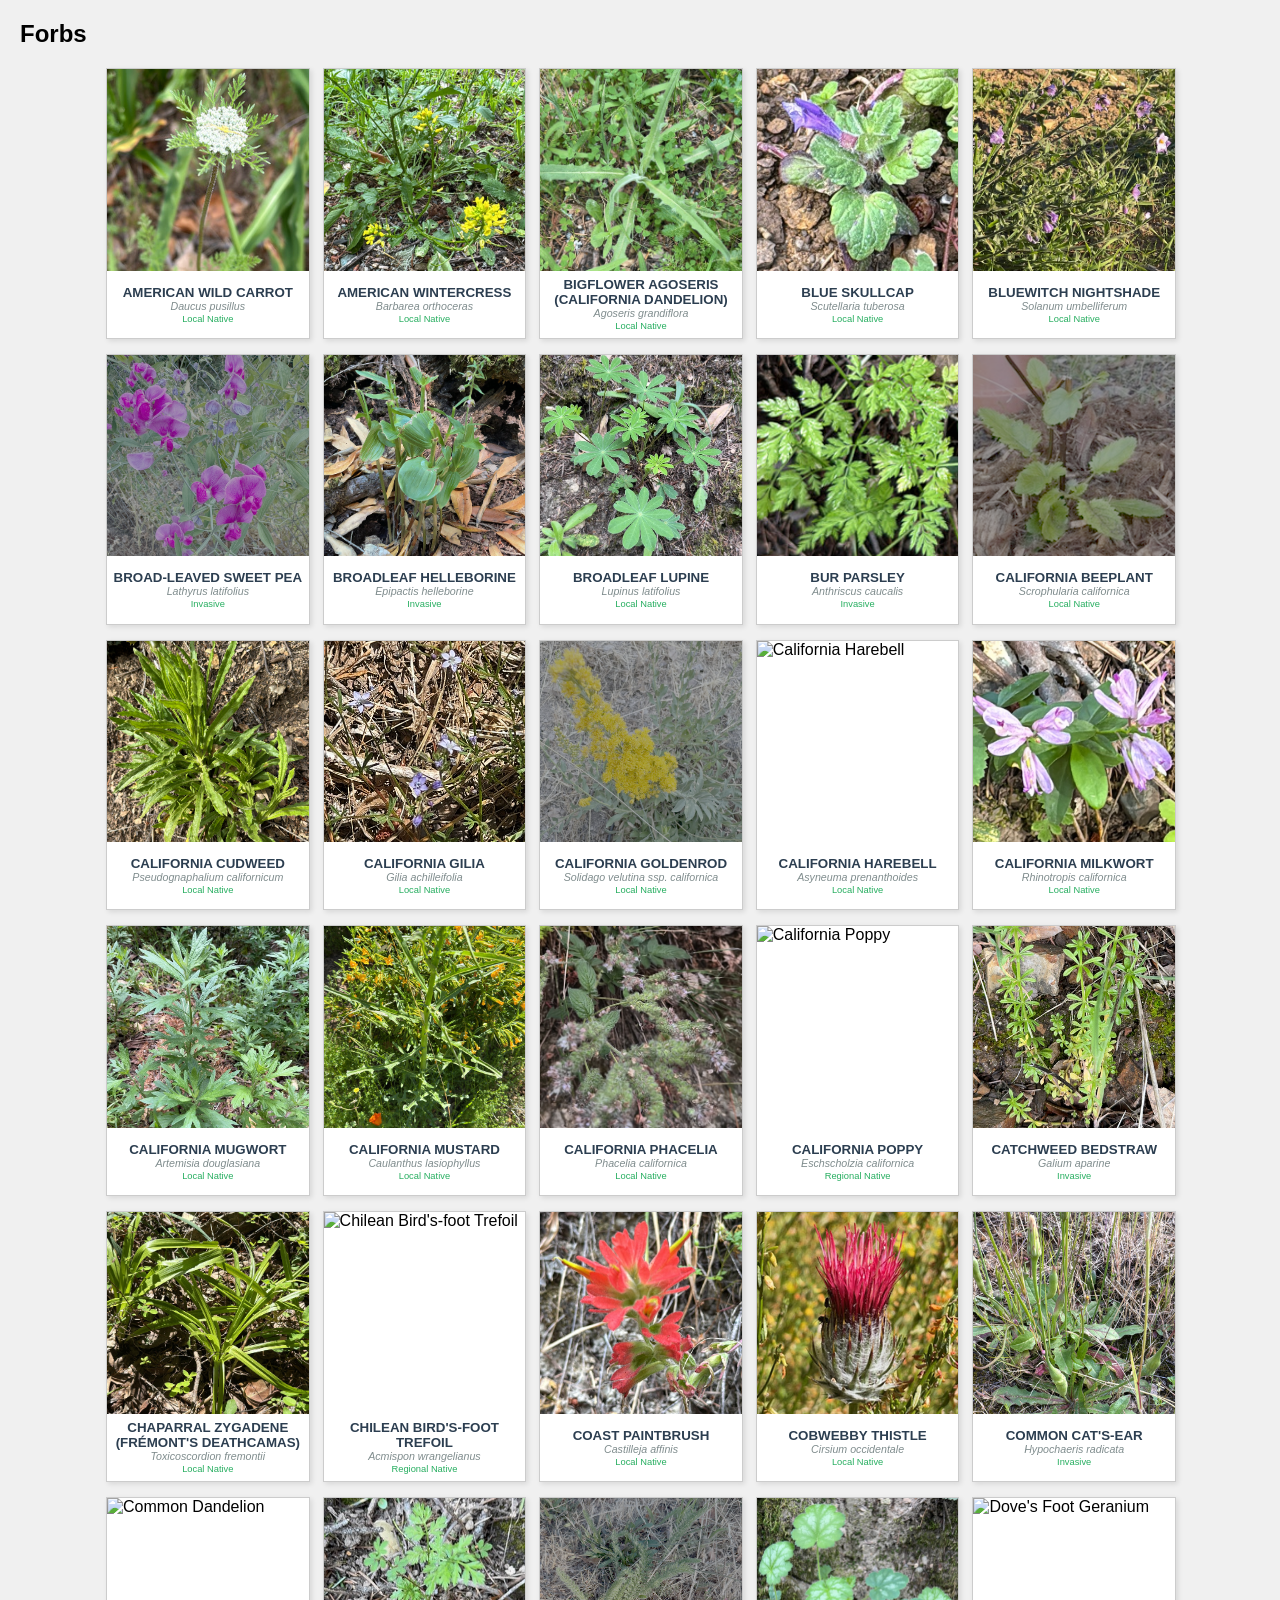
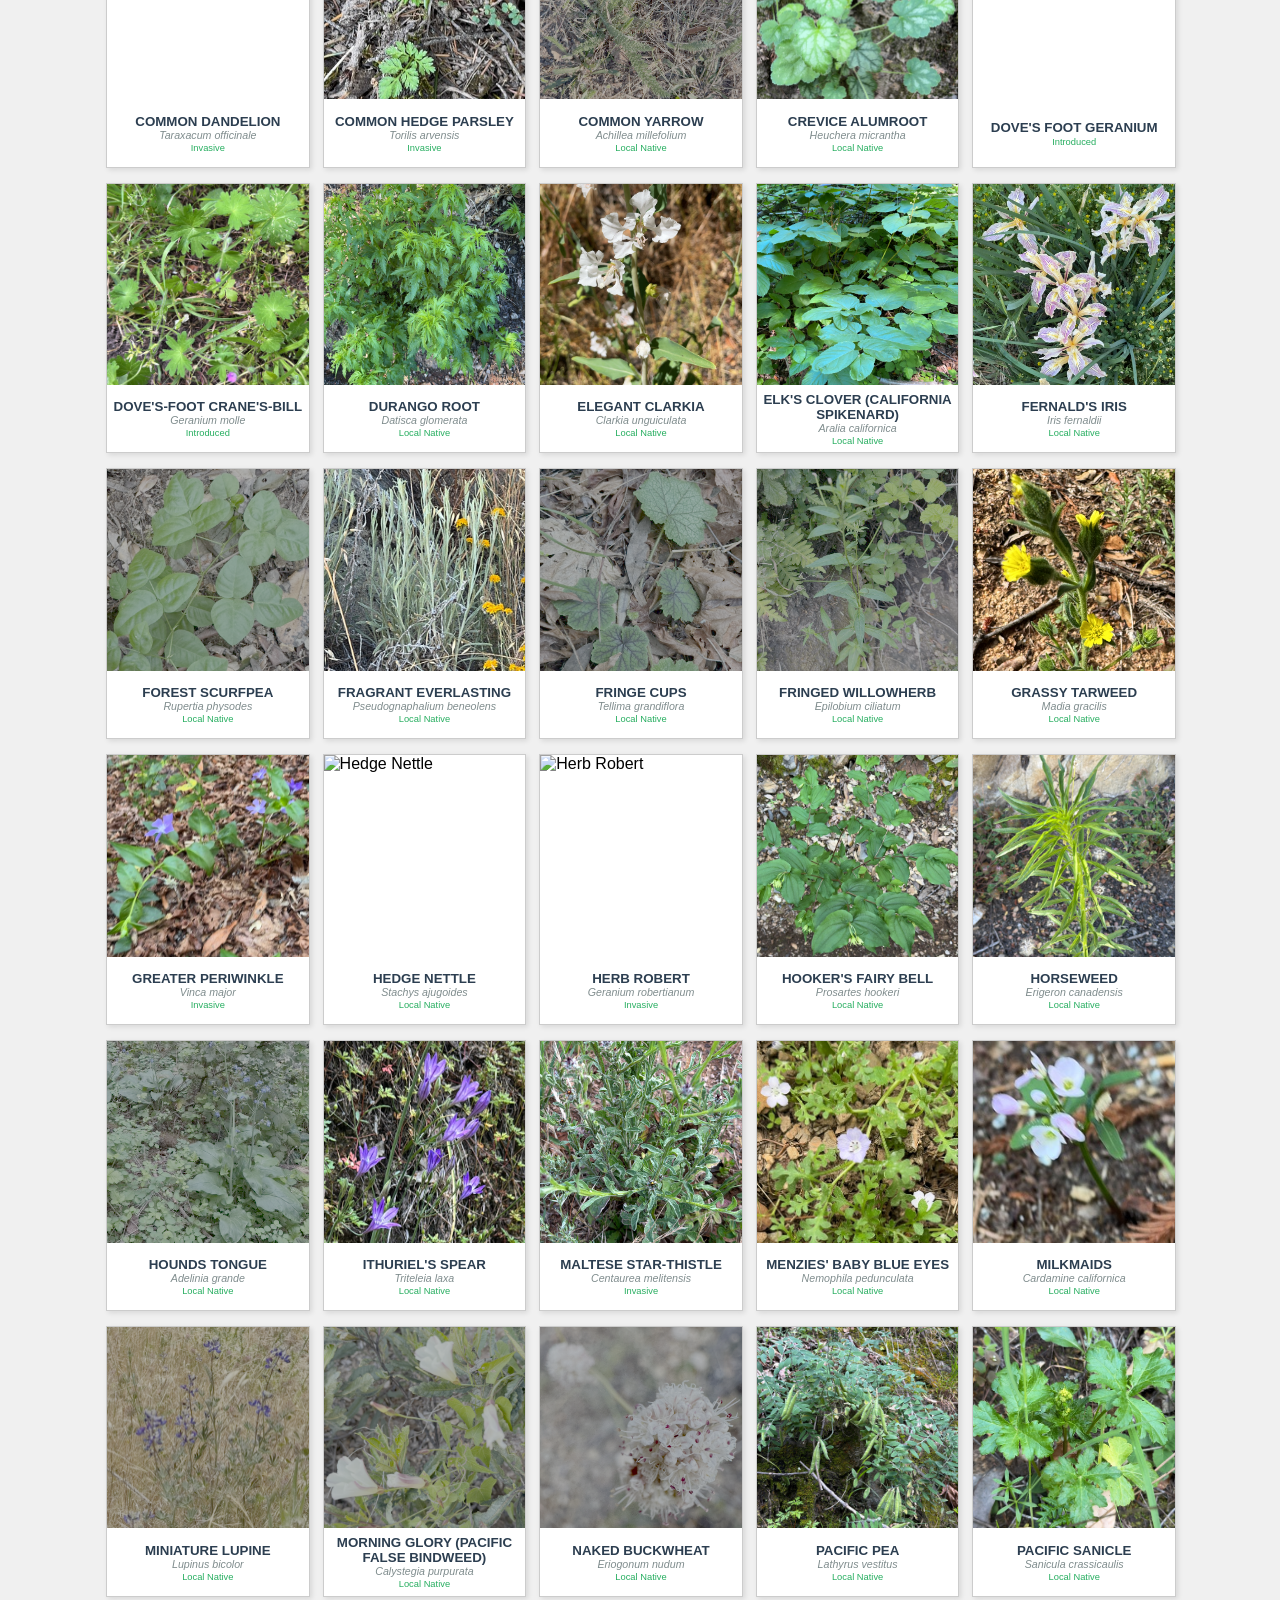
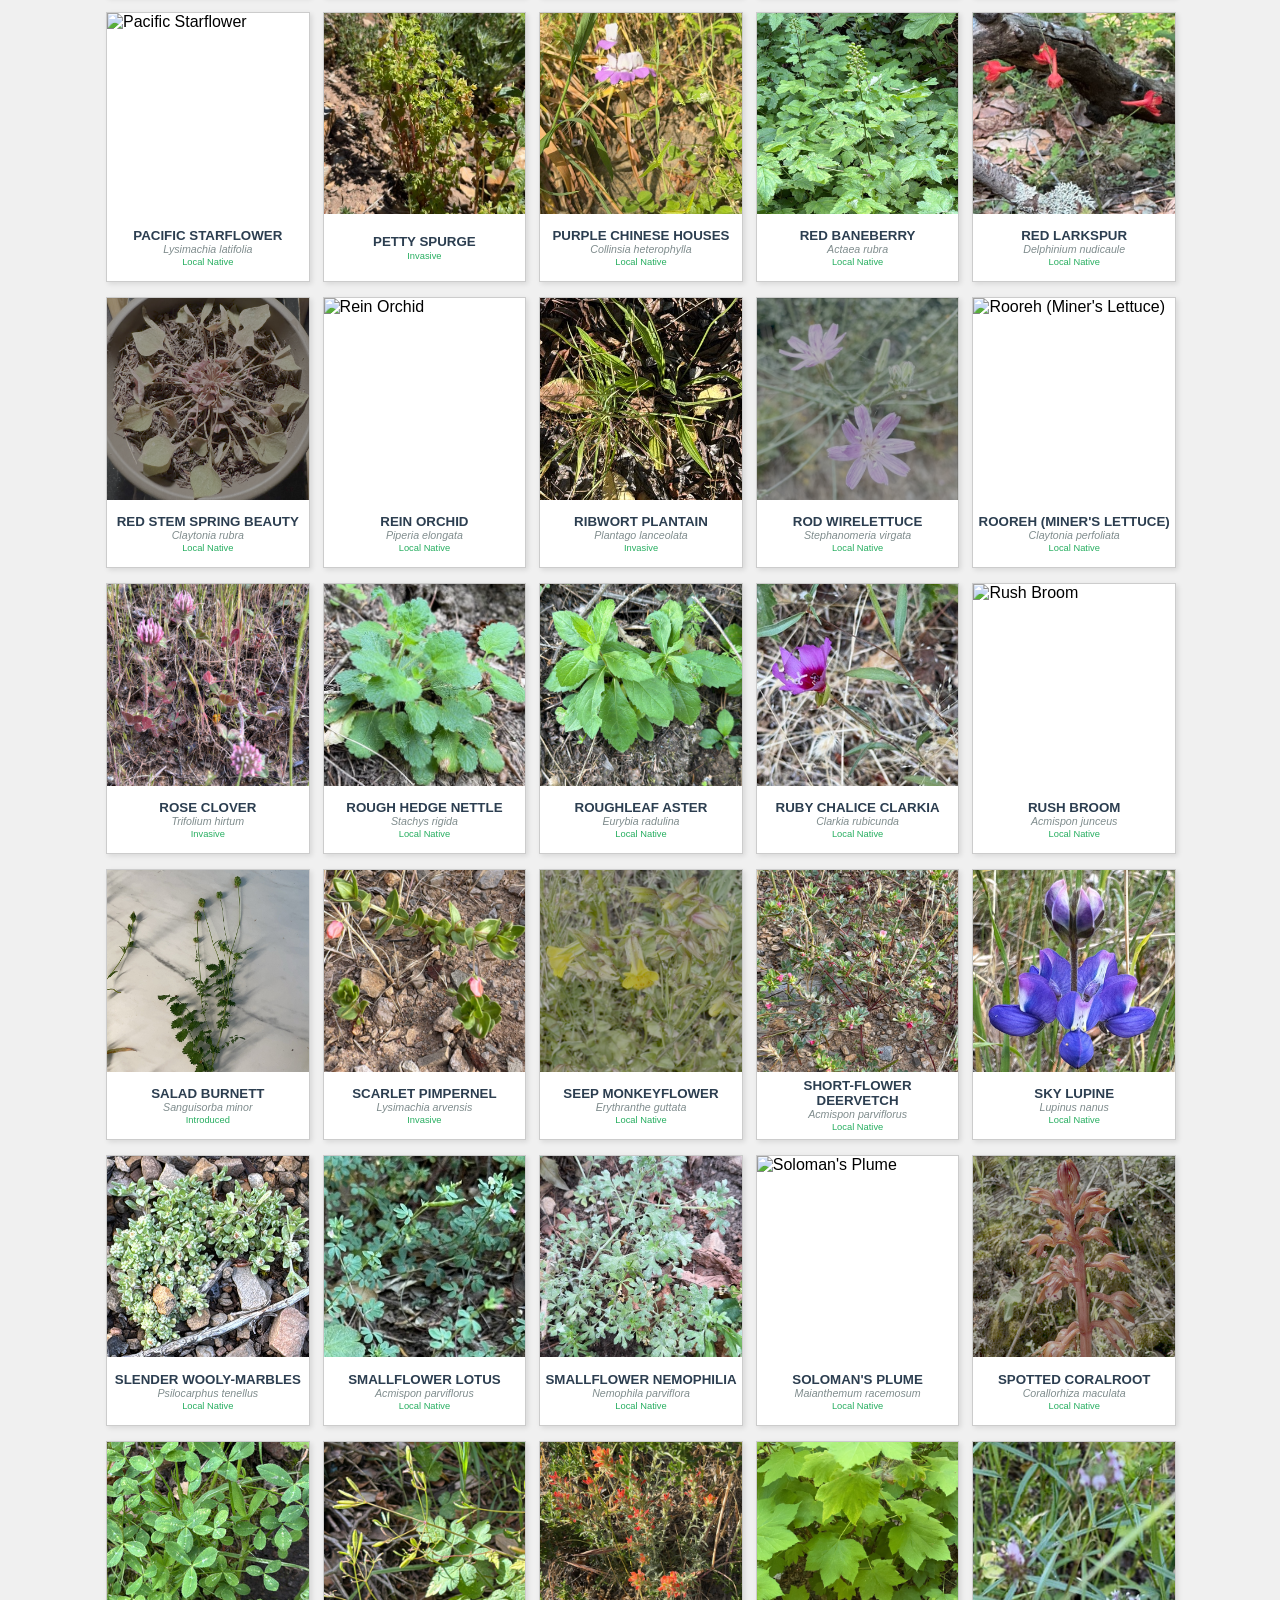
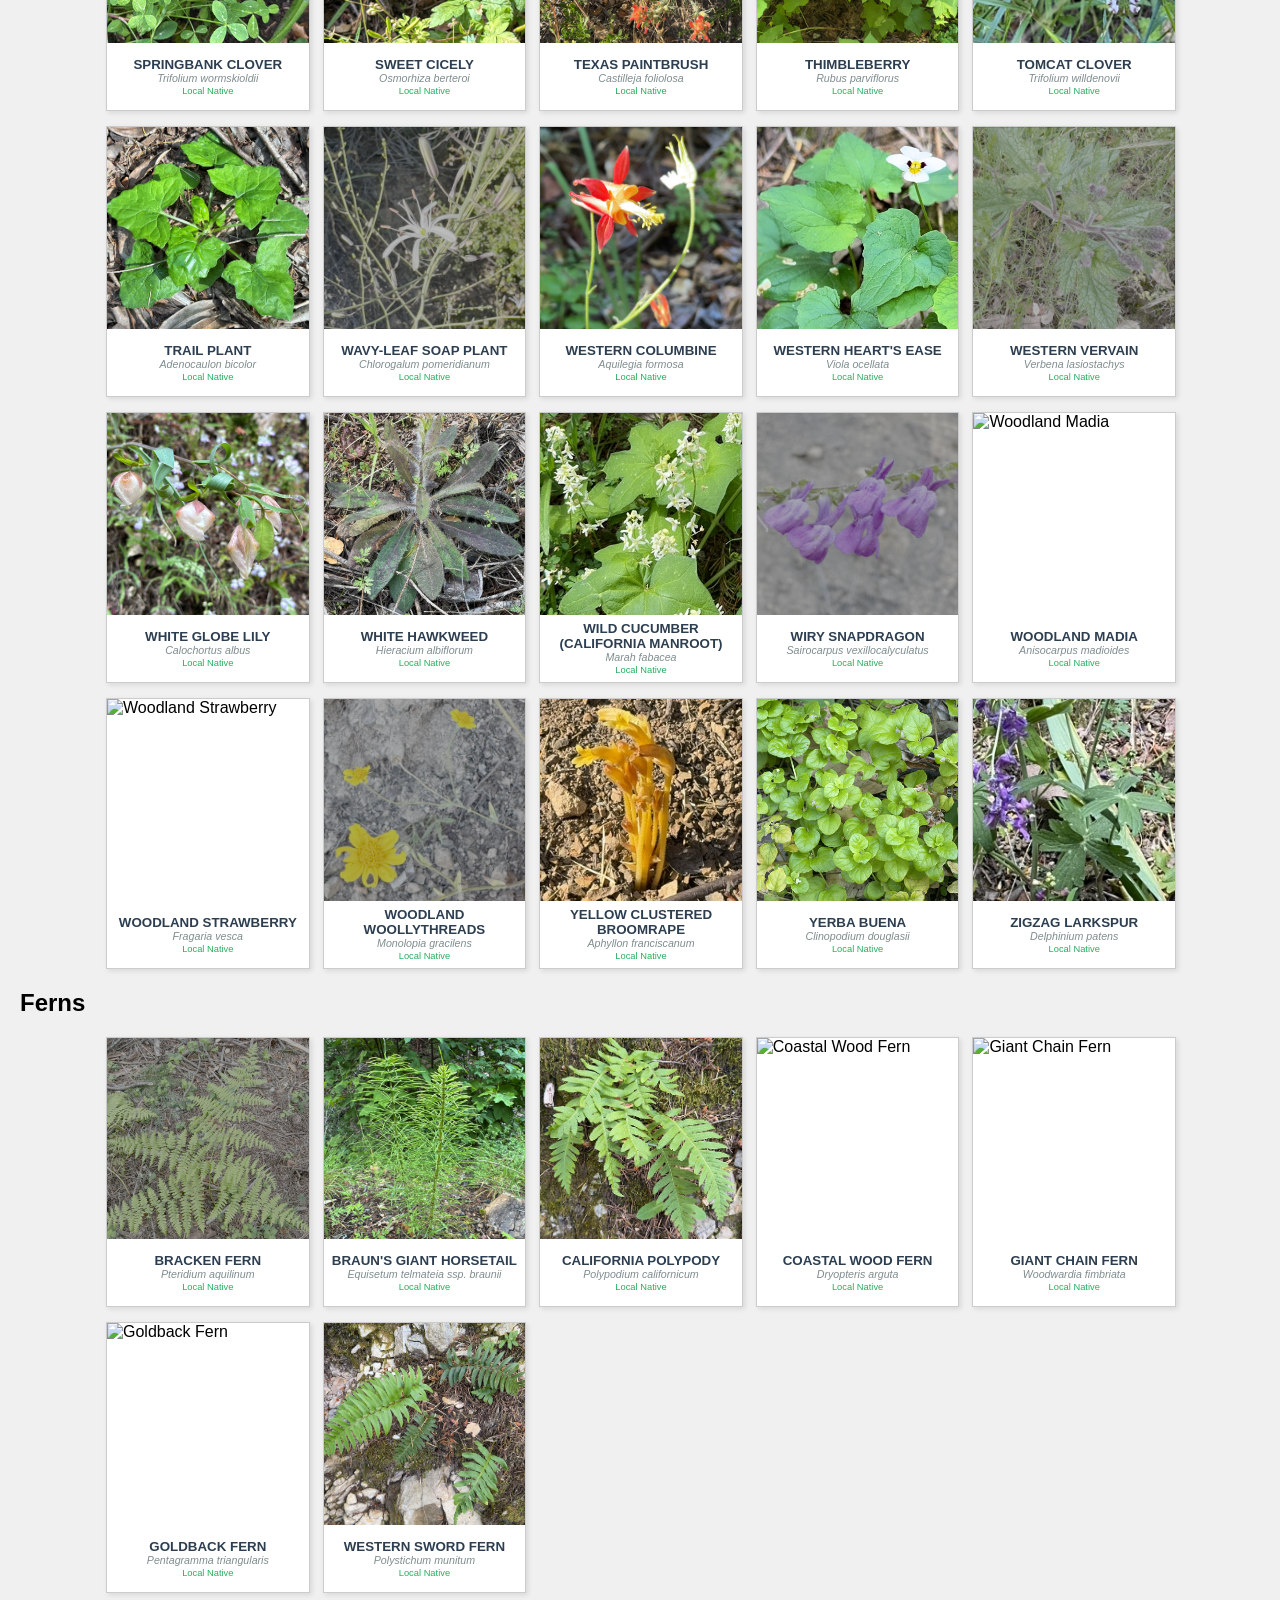
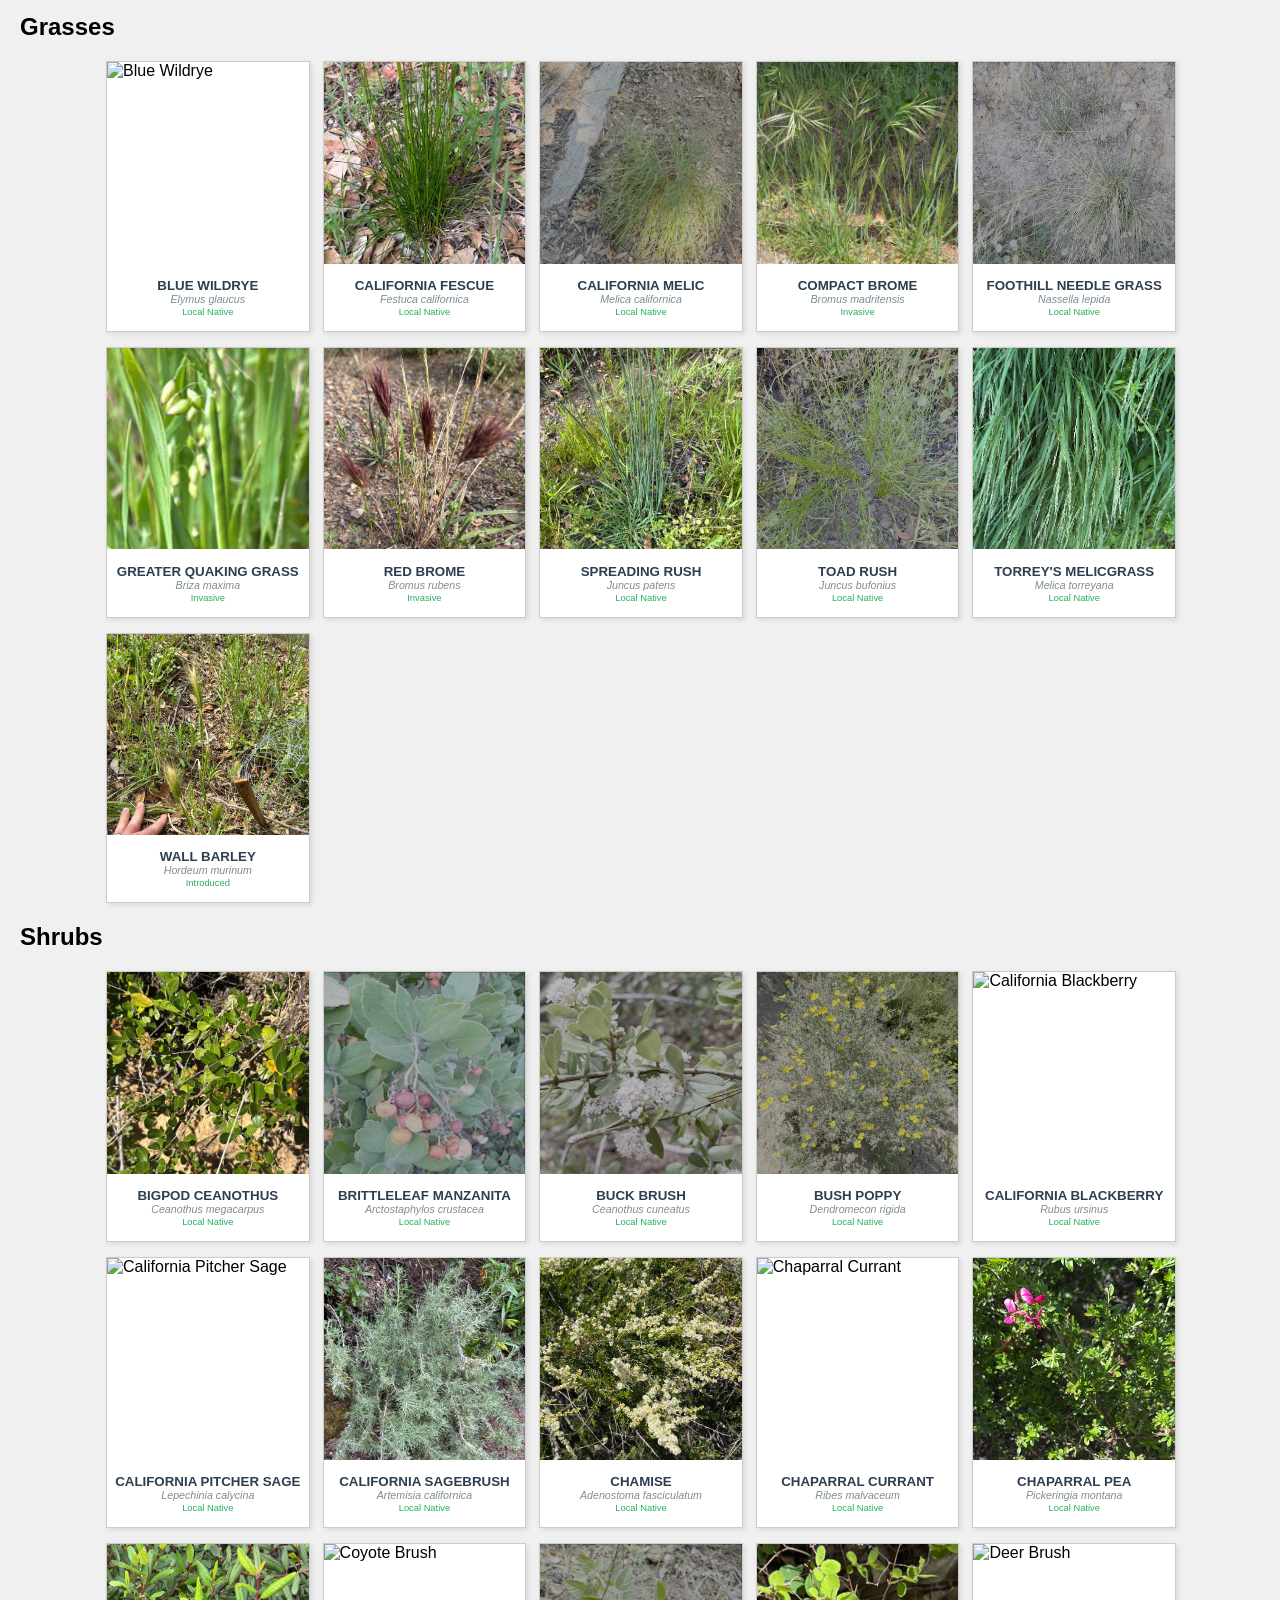
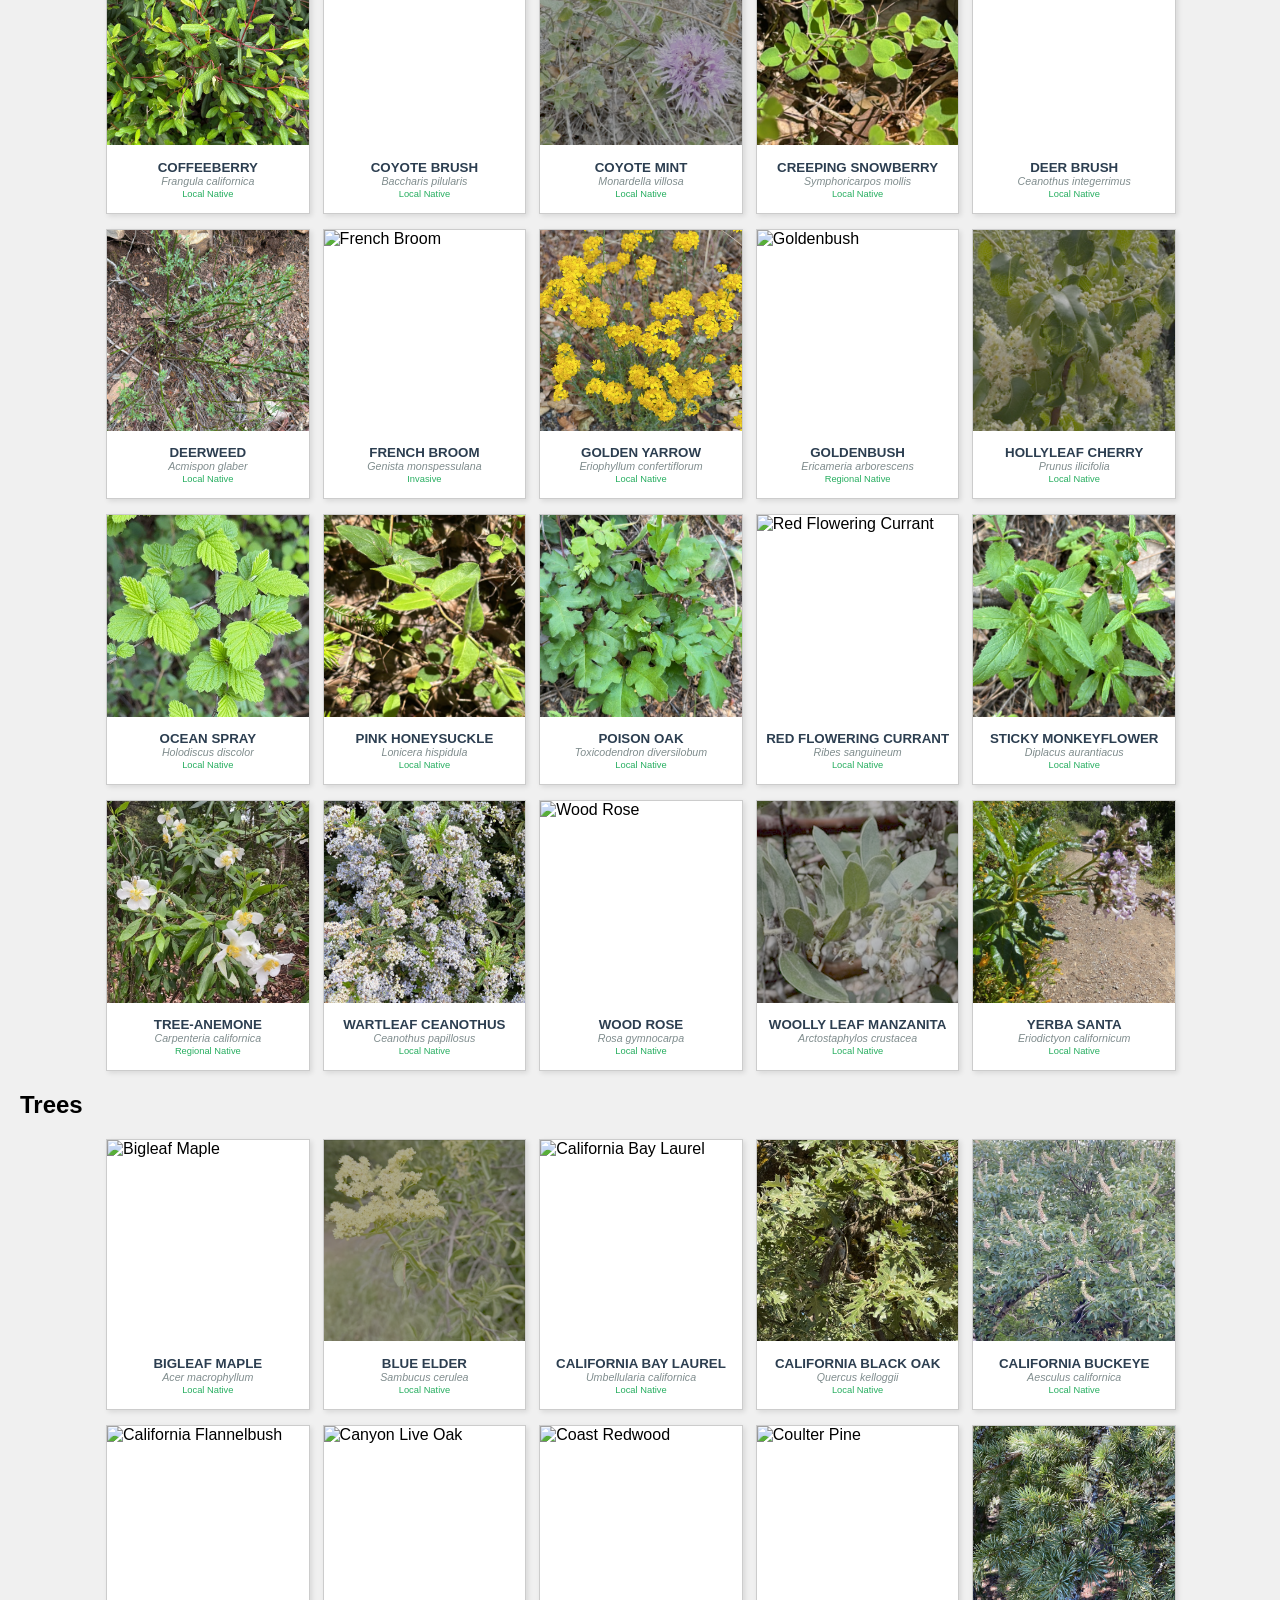
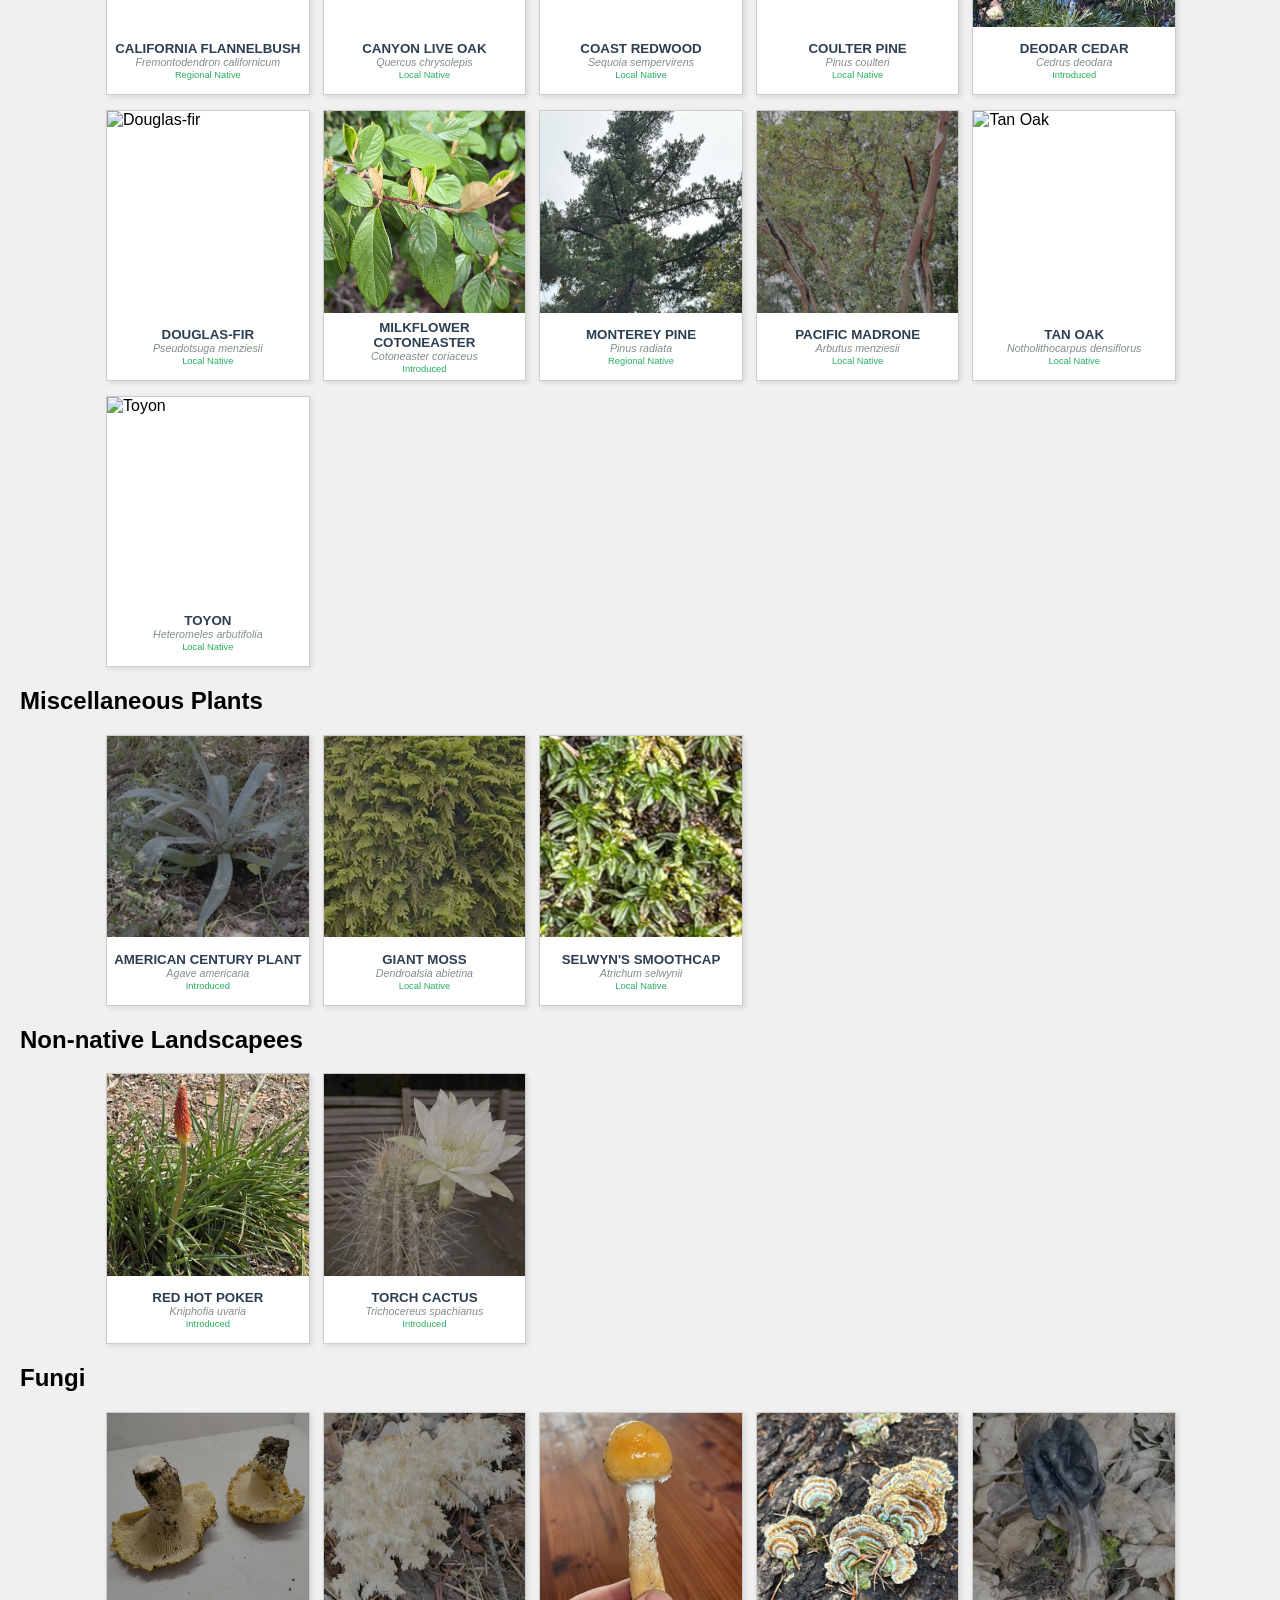
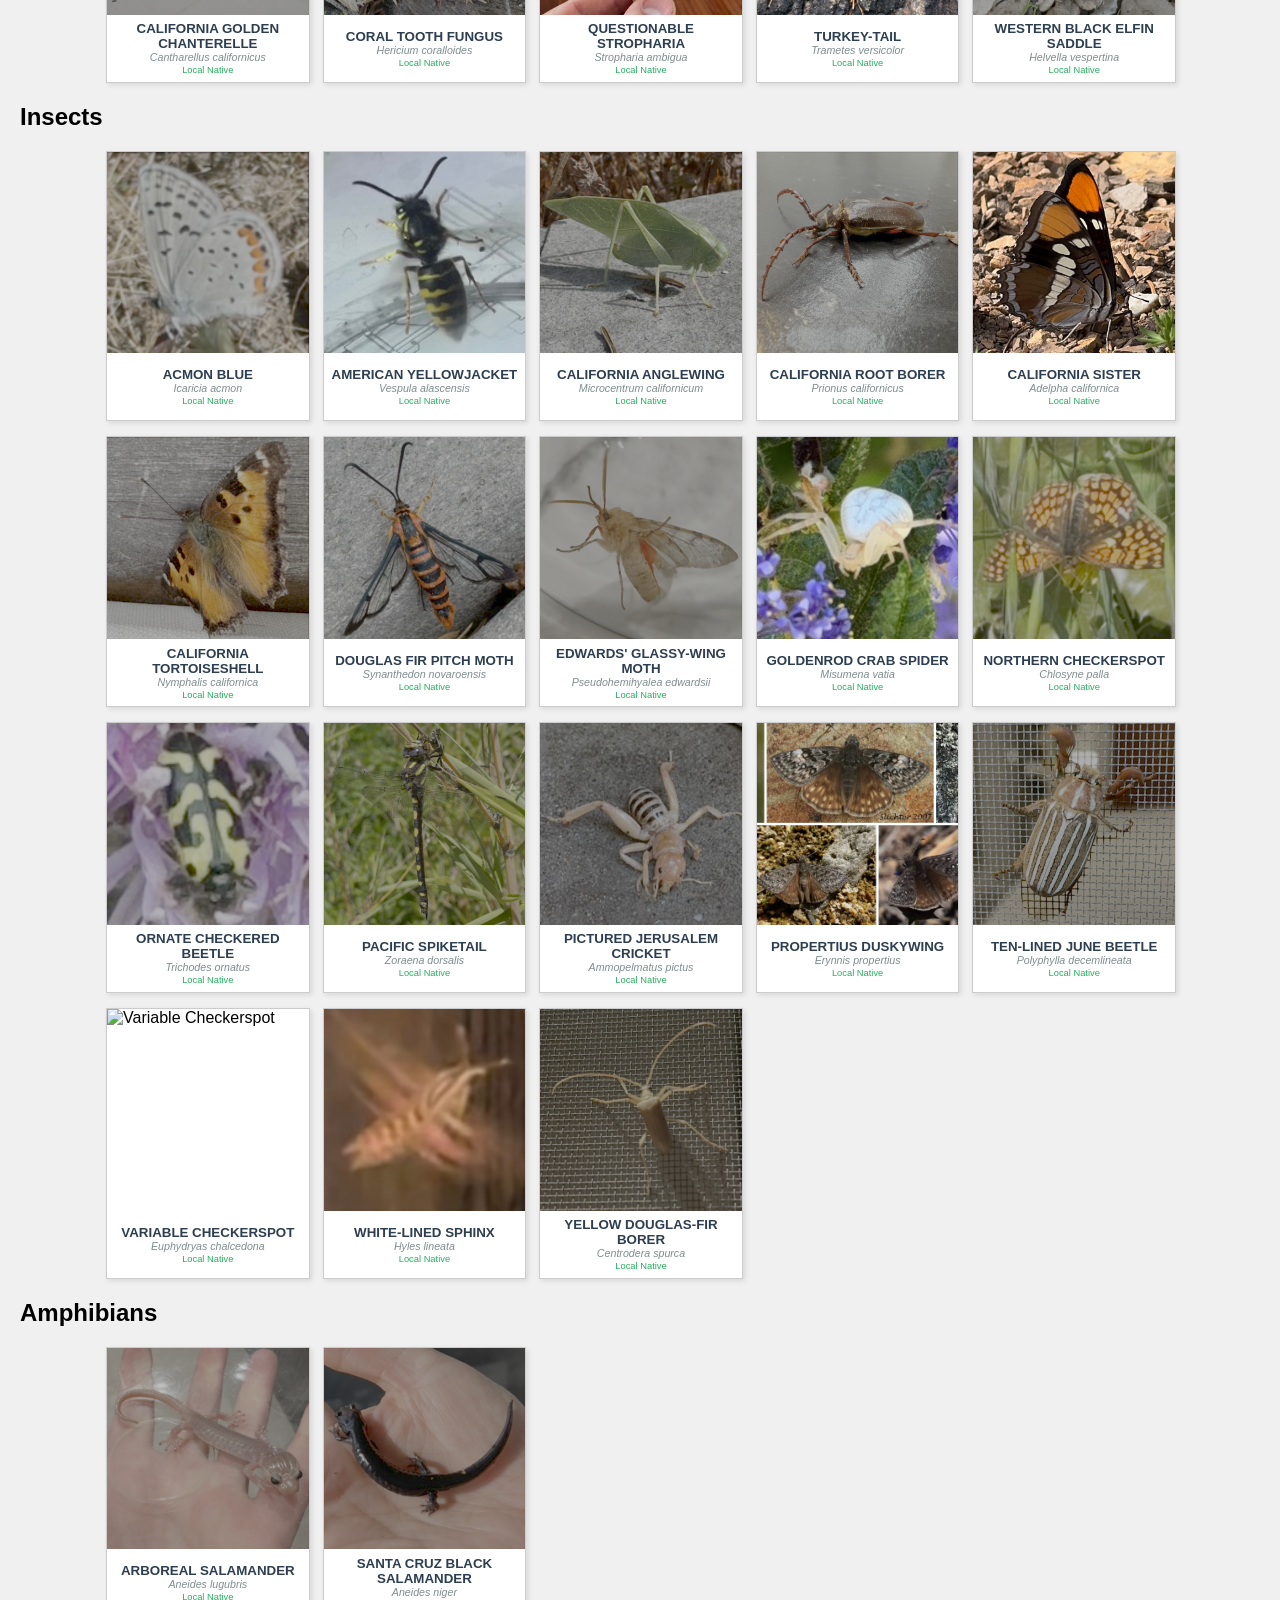
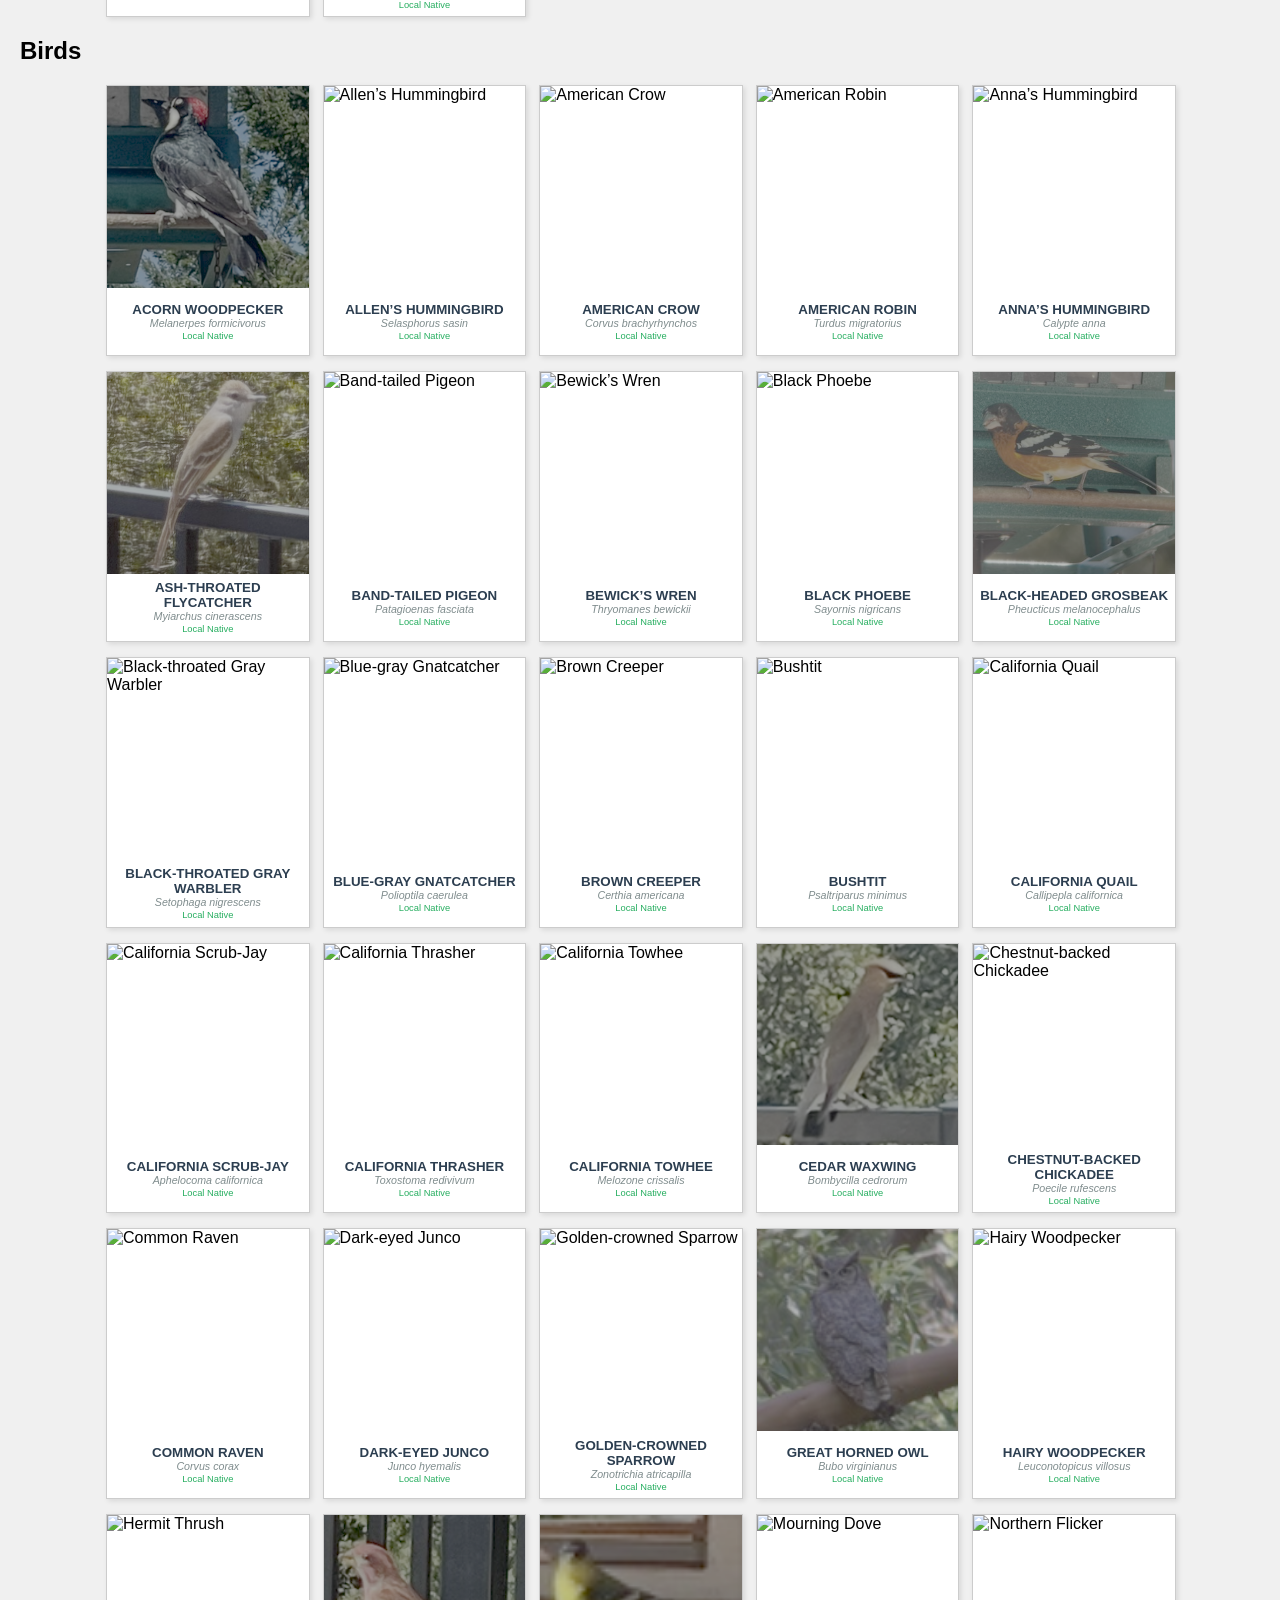
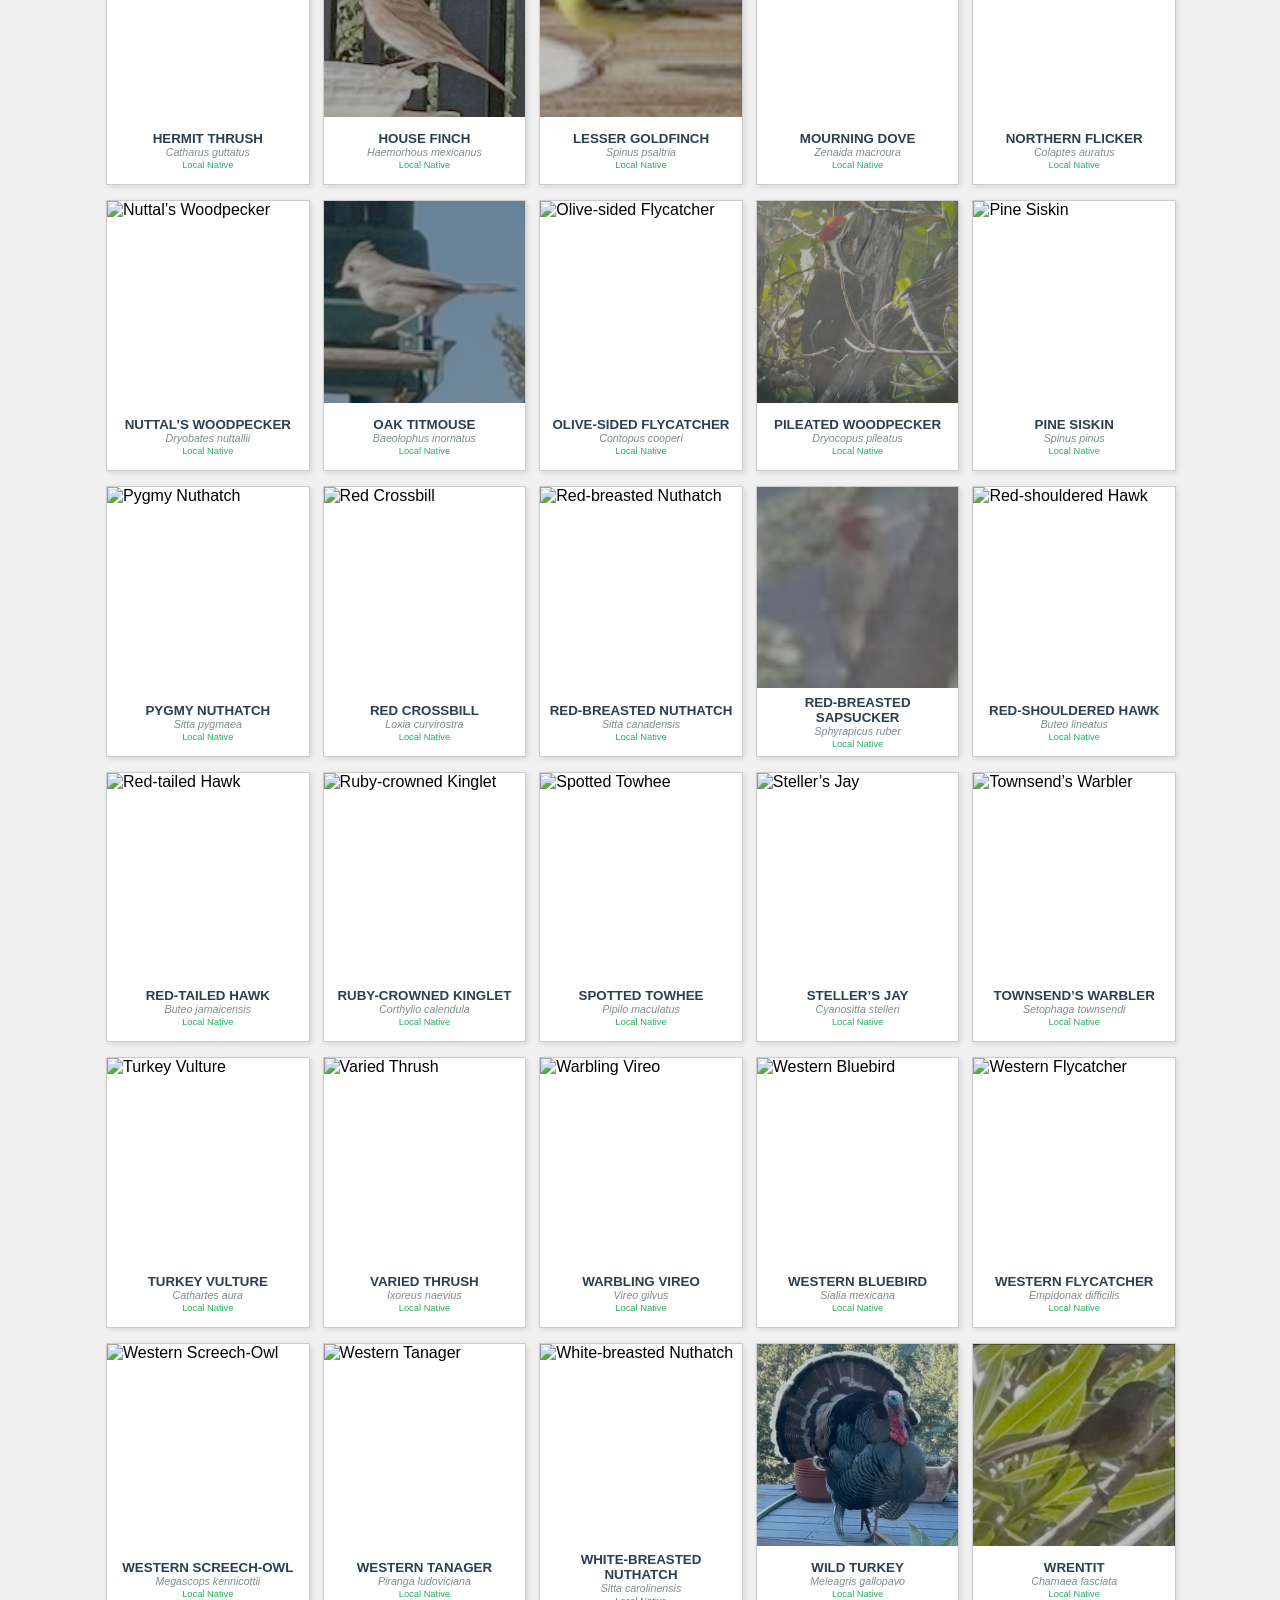
==== commit 7b6a6273: "update" ====
--- a/index.html
+++ b/index.html
@@ -10,7 +10,7 @@
         <div id="content-container">
             <section data-section='Forbs'><h2 class='chapter-title'>Forbs</h2><div class="grid">
                 <div class="card">
-                    <img src="Species/Species-Photos/Untitled 3 11.png" class="species-photo" alt="American Wild Carrot">
+                    <img src="./Species/Species-Photos/Untitled 3 11.png" class="species-photo" alt="American Wild Carrot">
                     <div class="label-container">
                         <div class="common-name">American Wild Carrot</div>
                         <div class="latin-name">Daucus pusillus</div>
@@ -19,7 +19,7 @@
                 </div>
                 
                 <div class="card">
-                    <img src="Species/Species-Photos/EFEE1CA6-E5F4-492E-9FEC-70EFB7AB7517.JPG" class="species-photo" alt="American Wintercress">
+                    <img src="./Species/Species-Photos/EFEE1CA6-E5F4-492E-9FEC-70EFB7AB7517.JPG" class="species-photo" alt="American Wintercress">
                     <div class="label-container">
                         <div class="common-name">American Wintercress</div>
                         <div class="latin-name">Barbarea orthoceras</div>
@@ -28,7 +28,7 @@
                 </div>
                 
                 <div class="card">
-                    <img src="Species/Species-Photos/1C36DADA-6265-40B2-9FBC-B2D9BE34C851.JPG" class="species-photo" alt="Bigflower Agoseris (California Dandelion)">
+                    <img src="./Species/Species-Photos/1C36DADA-6265-40B2-9FBC-B2D9BE34C851.JPG" class="species-photo" alt="Bigflower Agoseris (California Dandelion)">
                     <div class="label-container">
                         <div class="common-name">Bigflower Agoseris (California Dandelion)</div>
                         <div class="latin-name">Agoseris grandiflora</div>
@@ -37,7 +37,7 @@
                 </div>
                 
                 <div class="card">
-                    <img src="Species/Species-Photos/C0661F72-2D09-43C2-A321-C117056BDB56_1_201_a-1.jpeg" class="species-photo" alt="Blue Skullcap">
+                    <img src="./Species/Species-Photos/C0661F72-2D09-43C2-A321-C117056BDB56_1_201_a-1.jpeg" class="species-photo" alt="Blue Skullcap">
                     <div class="label-container">
                         <div class="common-name">Blue Skullcap</div>
                         <div class="latin-name">Scutellaria tuberosa</div>
@@ -46,7 +46,7 @@
                 </div>
                 
                 <div class="card">
-                    <img src="Species/Species-Photos/Untitled 8.png" class="species-photo" alt="Bluewitch Nightshade">
+                    <img src="./Species/Species-Photos/Untitled 8.png" class="species-photo" alt="Bluewitch Nightshade">
                     <div class="label-container">
                         <div class="common-name">Bluewitch Nightshade</div>
                         <div class="latin-name">Solanum umbelliferum</div>
@@ -55,7 +55,7 @@
                 </div>
                 
                 <div class="card">
-                    <img src="Species/Species-Photos/Untitled 2 1.png" class="species-photo" alt="Broad-leaved Sweet Pea">
+                    <img src="./Species/Species-Photos/Untitled 2 1.png" class="species-photo" alt="Broad-leaved Sweet Pea">
                     <div class="label-container">
                         <div class="common-name">Broad-leaved Sweet Pea</div>
                         <div class="latin-name">Lathyrus latifolius</div>
@@ -64,7 +64,7 @@
                 </div>
                 
                 <div class="card">
-                    <img src="Species/Species-Photos/Untitled 9.png" class="species-photo" alt="Broadleaf Helleborine">
+                    <img src="./Species/Species-Photos/Untitled 9.png" class="species-photo" alt="Broadleaf Helleborine">
                     <div class="label-container">
                         <div class="common-name">Broadleaf Helleborine</div>
                         <div class="latin-name">Epipactis helleborine</div>
@@ -73,7 +73,7 @@
                 </div>
                 
                 <div class="card">
-                    <img src="Species/Species-Photos/Untitled 9 1.png" class="species-photo" alt="Broadleaf Lupine">
+                    <img src="./Species/Species-Photos/Untitled 9 1.png" class="species-photo" alt="Broadleaf Lupine">
                     <div class="label-container">
                         <div class="common-name">Broadleaf Lupine</div>
                         <div class="latin-name">Lupinus latifolius</div>
@@ -82,7 +82,7 @@
                 </div>
                 
                 <div class="card">
-                    <img src="Species/Species-Photos/Untitled 3 12.png" class="species-photo" alt="Bur Parsley">
+                    <img src="./Species/Species-Photos/Untitled 3 12.png" class="species-photo" alt="Bur Parsley">
                     <div class="label-container">
                         <div class="common-name">Bur Parsley</div>
                         <div class="latin-name">Anthriscus caucalis</div>
@@ -91,7 +91,7 @@
                 </div>
                 
                 <div class="card">
-                    <img src="Species/Species-Photos/Untitled 10.png" class="species-photo" alt="California Beeplant">
+                    <img src="./Species/Species-Photos/Untitled 10.png" class="species-photo" alt="California Beeplant">
                     <div class="label-container">
                         <div class="common-name">California Beeplant</div>
                         <div class="latin-name">Scrophularia californica</div>
@@ -100,7 +100,7 @@
                 </div>
                 
                 <div class="card">
-                    <img src="Species/Species-Photos/Untitled 3 13.png" class="species-photo" alt="California Cudweed">
+                    <img src="./Species/Species-Photos/Untitled 3 13.png" class="species-photo" alt="California Cudweed">
                     <div class="label-container">
                         <div class="common-name">California Cudweed</div>
                         <div class="latin-name">Pseudognaphalium californicum</div>
@@ -109,7 +109,7 @@
                 </div>
                 
                 <div class="card">
-                    <img src="Species/Species-Photos/Untitled 11.png" class="species-photo" alt="California Gilia">
+                    <img src="./Species/Species-Photos/Untitled 11.png" class="species-photo" alt="California Gilia">
                     <div class="label-container">
                         <div class="common-name">California Gilia</div>
                         <div class="latin-name">Gilia achilleifolia</div>
@@ -118,7 +118,7 @@
                 </div>
                 
                 <div class="card">
-                    <img src="Species/Species-Photos/Untitled 12.png" class="species-photo" alt="California Goldenrod">
+                    <img src="./Species/Species-Photos/Untitled 12.png" class="species-photo" alt="California Goldenrod">
                     <div class="label-container">
                         <div class="common-name">California Goldenrod</div>
                         <div class="latin-name">Solidago velutina ssp. californica</div>
@@ -127,7 +127,7 @@
                 </div>
                 
                 <div class="card">
-                    <img src="Species/Species-Photos/" class="species-photo" alt="California Harebell">
+                    <img src="./Species/Species-Photos/" class="species-photo" alt="California Harebell">
                     <div class="label-container">
                         <div class="common-name">California Harebell</div>
                         <div class="latin-name">Asyneuma prenanthoides</div>
@@ -136,7 +136,7 @@
                 </div>
                 
                 <div class="card">
-                    <img src="Species/Species-Photos/Untitled 13.png" class="species-photo" alt="California Milkwort">
+                    <img src="./Species/Species-Photos/Untitled 13.png" class="species-photo" alt="California Milkwort">
                     <div class="label-container">
                         <div class="common-name">California Milkwort</div>
                         <div class="latin-name">Rhinotropis californica</div>
@@ -145,7 +145,7 @@
                 </div>
                 
                 <div class="card">
-                    <img src="Species/Species-Photos/Untitled 13 1.png" class="species-photo" alt="California Mugwort">
+                    <img src="./Species/Species-Photos/Untitled 13 1.png" class="species-photo" alt="California Mugwort">
                     <div class="label-container">
                         <div class="common-name">California Mugwort</div>
                         <div class="latin-name">Artemisia douglasiana</div>
@@ -154,7 +154,7 @@
                 </div>
                 
                 <div class="card">
-                    <img src="Species/Species-Photos/Untitled 14.png" class="species-photo" alt="California Mustard">
+                    <img src="./Species/Species-Photos/Untitled 14.png" class="species-photo" alt="California Mustard">
                     <div class="label-container">
                         <div class="common-name">California Mustard</div>
                         <div class="latin-name">Caulanthus lasiophyllus</div>
@@ -163,7 +163,7 @@
                 </div>
                 
                 <div class="card">
-                    <img src="Species/Species-Photos/Untitled 2 2.png" class="species-photo" alt="California Phacelia">
+                    <img src="./Species/Species-Photos/Untitled 2 2.png" class="species-photo" alt="California Phacelia">
                     <div class="label-container">
                         <div class="common-name">California Phacelia</div>
                         <div class="latin-name">Phacelia californica</div>
@@ -172,7 +172,7 @@
                 </div>
                 
                 <div class="card">
-                    <img src="Species/Species-Photos/FullSizeRender.HEIC" class="species-photo" alt="California Poppy">
+                    <img src="./Species/Species-Photos/FullSizeRender.HEIC" class="species-photo" alt="California Poppy">
                     <div class="label-container">
                         <div class="common-name">California Poppy</div>
                         <div class="latin-name">Eschscholzia californica</div>
@@ -181,7 +181,7 @@
                 </div>
                 
                 <div class="card">
-                    <img src="Species/Species-Photos/Untitled 3 14.png" class="species-photo" alt="Catchweed Bedstraw">
+                    <img src="./Species/Species-Photos/Untitled 3 14.png" class="species-photo" alt="Catchweed Bedstraw">
                     <div class="label-container">
                         <div class="common-name">Catchweed Bedstraw</div>
                         <div class="latin-name">Galium aparine</div>
@@ -190,7 +190,7 @@
                 </div>
                 
                 <div class="card">
-                    <img src="Species/Species-Photos/DAD91F8B-F7C0-4E9A-8384-2A2E25264611.JPG" class="species-photo" alt="Chaparral Zygadene (Frémont's deathcamas)">
+                    <img src="./Species/Species-Photos/DAD91F8B-F7C0-4E9A-8384-2A2E25264611.JPG" class="species-photo" alt="Chaparral Zygadene (Frémont's deathcamas)">
                     <div class="label-container">
                         <div class="common-name">Chaparral Zygadene (Frémont's deathcamas)</div>
                         <div class="latin-name">Toxicoscordion fremontii</div>
@@ -199,7 +199,7 @@
                 </div>
                 
                 <div class="card">
-                    <img src="Species/Species-Photos/" class="species-photo" alt="Chilean Bird's-foot Trefoil">
+                    <img src="./Species/Species-Photos/" class="species-photo" alt="Chilean Bird's-foot Trefoil">
                     <div class="label-container">
                         <div class="common-name">Chilean Bird's-foot Trefoil</div>
                         <div class="latin-name">Acmispon wrangelianus</div>
@@ -208,7 +208,7 @@
                 </div>
                 
                 <div class="card">
-                    <img src="Species/Species-Photos/Untitled 15.png" class="species-photo" alt="Coast Paintbrush">
+                    <img src="./Species/Species-Photos/Untitled 15.png" class="species-photo" alt="Coast Paintbrush">
                     <div class="label-container">
                         <div class="common-name">Coast Paintbrush</div>
                         <div class="latin-name">Castilleja affinis</div>
@@ -217,7 +217,7 @@
                 </div>
                 
                 <div class="card">
-                    <img src="Species/Species-Photos/Untitled 3 15.png" class="species-photo" alt="Cobwebby Thistle">
+                    <img src="./Species/Species-Photos/Untitled 3 15.png" class="species-photo" alt="Cobwebby Thistle">
                     <div class="label-container">
                         <div class="common-name">Cobwebby Thistle</div>
                         <div class="latin-name">Cirsium occidentale</div>
@@ -226,7 +226,7 @@
                 </div>
                 
                 <div class="card">
-                    <img src="Species/Species-Photos/Untitled 3 16.png" class="species-photo" alt="Common Cat's-Ear">
+                    <img src="./Species/Species-Photos/Untitled 3 16.png" class="species-photo" alt="Common Cat's-Ear">
                     <div class="label-container">
                         <div class="common-name">Common Cat's-Ear</div>
                         <div class="latin-name">Hypochaeris radicata</div>
@@ -235,7 +235,7 @@
                 </div>
                 
                 <div class="card">
-                    <img src="Species/Species-Photos/" class="species-photo" alt="Common Dandelion">
+                    <img src="./Species/Species-Photos/" class="species-photo" alt="Common Dandelion">
                     <div class="label-container">
                         <div class="common-name">Common Dandelion</div>
                         <div class="latin-name">Taraxacum officinale</div>
@@ -244,7 +244,7 @@
                 </div>
                 
                 <div class="card">
-                    <img src="Species/Species-Photos/Untitled 18.png" class="species-photo" alt="Common Hedge Parsley">
+                    <img src="./Species/Species-Photos/Untitled 18.png" class="species-photo" alt="Common Hedge Parsley">
                     <div class="label-container">
                         <div class="common-name">Common Hedge Parsley</div>
                         <div class="latin-name">Torilis arvensis</div>
@@ -253,7 +253,7 @@
                 </div>
                 
                 <div class="card">
-                    <img src="Species/Species-Photos/Untitled 16.png" class="species-photo" alt="Common Yarrow">
+                    <img src="./Species/Species-Photos/Untitled 16.png" class="species-photo" alt="Common Yarrow">
                     <div class="label-container">
                         <div class="common-name">Common Yarrow</div>
                         <div class="latin-name">Achillea millefolium</div>
@@ -262,7 +262,7 @@
                 </div>
                 
                 <div class="card">
-                    <img src="Species/Species-Photos/57CF1ECB-D85C-4361-96A7-BDE64E55E368.JPG" class="species-photo" alt="Crevice Alumroot">
+                    <img src="./Species/Species-Photos/57CF1ECB-D85C-4361-96A7-BDE64E55E368.JPG" class="species-photo" alt="Crevice Alumroot">
                     <div class="label-container">
                         <div class="common-name">Crevice Alumroot</div>
                         <div class="latin-name">Heuchera micrantha</div>
@@ -271,7 +271,7 @@
                 </div>
                 
                 <div class="card">
-                    <img src="Species/Species-Photos/" class="species-photo" alt="Dove's Foot Geranium">
+                    <img src="./Species/Species-Photos/" class="species-photo" alt="Dove's Foot Geranium">
                     <div class="label-container">
                         <div class="common-name">Dove's Foot Geranium</div>
                         <div class="latin-name"></div>
@@ -280,7 +280,7 @@
                 </div>
                 
                 <div class="card">
-                    <img src="Species/Species-Photos/2E9ECB5A-4ADF-4C1F-97A4-F58BE439E573.JPG" class="species-photo" alt="Dove's-foot Crane's-bill">
+                    <img src="./Species/Species-Photos/2E9ECB5A-4ADF-4C1F-97A4-F58BE439E573.JPG" class="species-photo" alt="Dove's-foot Crane's-bill">
                     <div class="label-container">
                         <div class="common-name">Dove's-foot Crane's-bill</div>
                         <div class="latin-name">Geranium molle</div>
@@ -289,7 +289,7 @@
                 </div>
                 
                 <div class="card">
-                    <img src="Species/Species-Photos/Untitled 17.png" class="species-photo" alt="Durango Root">
+                    <img src="./Species/Species-Photos/Untitled 17.png" class="species-photo" alt="Durango Root">
                     <div class="label-container">
                         <div class="common-name">Durango Root</div>
                         <div class="latin-name">Datisca glomerata</div>
@@ -298,7 +298,7 @@
                 </div>
                 
                 <div class="card">
-                    <img src="Species/Species-Photos/Untitled 19.png" class="species-photo" alt="Elegant Clarkia">
+                    <img src="./Species/Species-Photos/Untitled 19.png" class="species-photo" alt="Elegant Clarkia">
                     <div class="label-container">
                         <div class="common-name">Elegant Clarkia</div>
                         <div class="latin-name">Clarkia unguiculata</div>
@@ -307,7 +307,7 @@
                 </div>
                 
                 <div class="card">
-                    <img src="Species/Species-Photos/Untitled 20.png" class="species-photo" alt="Elk's Clover (California Spikenard)">
+                    <img src="./Species/Species-Photos/Untitled 20.png" class="species-photo" alt="Elk's Clover (California Spikenard)">
                     <div class="label-container">
                         <div class="common-name">Elk's Clover (California Spikenard)</div>
                         <div class="latin-name">Aralia californica</div>
@@ -316,7 +316,7 @@
                 </div>
                 
                 <div class="card">
-                    <img src="Species/Species-Photos/C995D3C2-5D50-4DDB-B6C4-7F117021F91A_1_105_c.jpeg" class="species-photo" alt="Fernald's Iris">
+                    <img src="./Species/Species-Photos/C995D3C2-5D50-4DDB-B6C4-7F117021F91A_1_105_c.jpeg" class="species-photo" alt="Fernald's Iris">
                     <div class="label-container">
                         <div class="common-name">Fernald's Iris</div>
                         <div class="latin-name">Iris fernaldii</div>
@@ -325,7 +325,7 @@
                 </div>
                 
                 <div class="card">
-                    <img src="Species/Species-Photos/Untitled 3 17.png" class="species-photo" alt="Forest Scurfpea">
+                    <img src="./Species/Species-Photos/Untitled 3 17.png" class="species-photo" alt="Forest Scurfpea">
                     <div class="label-container">
                         <div class="common-name">Forest Scurfpea</div>
                         <div class="latin-name">Rupertia physodes</div>
@@ -334,7 +334,7 @@
                 </div>
                 
                 <div class="card">
-                    <img src="Species/Species-Photos/Untitled 21.png" class="species-photo" alt="Fragrant Everlasting">
+                    <img src="./Species/Species-Photos/Untitled 21.png" class="species-photo" alt="Fragrant Everlasting">
                     <div class="label-container">
                         <div class="common-name">Fragrant Everlasting</div>
                         <div class="latin-name">Pseudognaphalium beneolens</div>
@@ -343,7 +343,7 @@
                 </div>
                 
                 <div class="card">
-                    <img src="Species/Species-Photos/Untitled 22.png" class="species-photo" alt="Fringe Cups">
+                    <img src="./Species/Species-Photos/Untitled 22.png" class="species-photo" alt="Fringe Cups">
                     <div class="label-container">
                         <div class="common-name">Fringe Cups</div>
                         <div class="latin-name">Tellima grandiflora</div>
@@ -352,7 +352,7 @@
                 </div>
                 
                 <div class="card">
-                    <img src="Species/Species-Photos/Untitled 2 3.png" class="species-photo" alt="Fringed Willowherb">
+                    <img src="./Species/Species-Photos/Untitled 2 3.png" class="species-photo" alt="Fringed Willowherb">
                     <div class="label-container">
                         <div class="common-name">Fringed Willowherb</div>
                         <div class="latin-name">Epilobium ciliatum</div>
@@ -361,7 +361,7 @@
                 </div>
                 
                 <div class="card">
-                    <img src="Species/Species-Photos/Untitled 3 18.png" class="species-photo" alt="Grassy Tarweed">
+                    <img src="./Species/Species-Photos/Untitled 3 18.png" class="species-photo" alt="Grassy Tarweed">
                     <div class="label-container">
                         <div class="common-name">Grassy Tarweed</div>
                         <div class="latin-name">Madia gracilis</div>
@@ -370,7 +370,7 @@
                 </div>
                 
                 <div class="card">
-                    <img src="Species/Species-Photos/Untitled 16 1.png" class="species-photo" alt="Greater Periwinkle">
+                    <img src="./Species/Species-Photos/Untitled 16 1.png" class="species-photo" alt="Greater Periwinkle">
                     <div class="label-container">
                         <div class="common-name">Greater Periwinkle</div>
                         <div class="latin-name">Vinca major</div>
@@ -379,7 +379,7 @@
                 </div>
                 
                 <div class="card">
-                    <img src="Species/Species-Photos/" class="species-photo" alt="Hedge Nettle">
+                    <img src="./Species/Species-Photos/" class="species-photo" alt="Hedge Nettle">
                     <div class="label-container">
                         <div class="common-name">Hedge Nettle</div>
                         <div class="latin-name">Stachys ajugoides</div>
@@ -388,7 +388,7 @@
                 </div>
                 
                 <div class="card">
-                    <img src="Species/Species-Photos/IMG_6782.HEIC" class="species-photo" alt="Herb Robert">
+                    <img src="./Species/Species-Photos/IMG_6782.HEIC" class="species-photo" alt="Herb Robert">
                     <div class="label-container">
                         <div class="common-name">Herb Robert</div>
                         <div class="latin-name">Geranium robertianum</div>
@@ -397,7 +397,7 @@
                 </div>
                 
                 <div class="card">
-                    <img src="Species/Species-Photos/Untitled 24.png" class="species-photo" alt="Hooker's Fairy Bell">
+                    <img src="./Species/Species-Photos/Untitled 24.png" class="species-photo" alt="Hooker's Fairy Bell">
                     <div class="label-container">
                         <div class="common-name">Hooker's Fairy Bell</div>
                         <div class="latin-name">Prosartes hookeri</div>
@@ -406,7 +406,7 @@
                 </div>
                 
                 <div class="card">
-                    <img src="Species/Species-Photos/Untitled 25.png" class="species-photo" alt="Horseweed">
+                    <img src="./Species/Species-Photos/Untitled 25.png" class="species-photo" alt="Horseweed">
                     <div class="label-container">
                         <div class="common-name">Horseweed</div>
                         <div class="latin-name">Erigeron canadensis</div>
@@ -415,7 +415,7 @@
                 </div>
                 
                 <div class="card">
-                    <img src="Species/Species-Photos/Untitled 1 1.png" class="species-photo" alt="Hounds Tongue">
+                    <img src="./Species/Species-Photos/Untitled 1 1.png" class="species-photo" alt="Hounds Tongue">
                     <div class="label-container">
                         <div class="common-name">Hounds Tongue</div>
                         <div class="latin-name">Adelinia grande</div>
@@ -424,7 +424,7 @@
                 </div>
                 
                 <div class="card">
-                    <img src="Species/Species-Photos/Untitled 26.png" class="species-photo" alt="Ithuriel's Spear">
+                    <img src="./Species/Species-Photos/Untitled 26.png" class="species-photo" alt="Ithuriel's Spear">
                     <div class="label-container">
                         <div class="common-name">Ithuriel's Spear</div>
                         <div class="latin-name">Triteleia laxa</div>
@@ -433,7 +433,7 @@
                 </div>
                 
                 <div class="card">
-                    <img src="Species/Species-Photos/Untitled 3 19.png" class="species-photo" alt="Maltese Star-Thistle">
+                    <img src="./Species/Species-Photos/Untitled 3 19.png" class="species-photo" alt="Maltese Star-Thistle">
                     <div class="label-container">
                         <div class="common-name">Maltese Star-Thistle</div>
                         <div class="latin-name">Centaurea melitensis</div>
@@ -442,7 +442,7 @@
                 </div>
                 
                 <div class="card">
-                    <img src="Species/Species-Photos/Untitled 15 1.png" class="species-photo" alt="Menzies' Baby Blue Eyes">
+                    <img src="./Species/Species-Photos/Untitled 15 1.png" class="species-photo" alt="Menzies' Baby Blue Eyes">
                     <div class="label-container">
                         <div class="common-name">Menzies' Baby Blue Eyes</div>
                         <div class="latin-name">Nemophila pedunculata</div>
@@ -451,7 +451,7 @@
                 </div>
                 
                 <div class="card">
-                    <img src="Species/Species-Photos/Untitled 17 1.png" class="species-photo" alt="Milkmaids">
+                    <img src="./Species/Species-Photos/Untitled 17 1.png" class="species-photo" alt="Milkmaids">
                     <div class="label-container">
                         <div class="common-name">Milkmaids</div>
                         <div class="latin-name">Cardamine californica</div>
@@ -460,7 +460,7 @@
                 </div>
                 
                 <div class="card">
-                    <img src="Species/Species-Photos/Untitled 27.png" class="species-photo" alt="Miniature Lupine">
+                    <img src="./Species/Species-Photos/Untitled 27.png" class="species-photo" alt="Miniature Lupine">
                     <div class="label-container">
                         <div class="common-name">Miniature Lupine</div>
                         <div class="latin-name">Lupinus bicolor</div>
@@ -469,7 +469,7 @@
                 </div>
                 
                 <div class="card">
-                    <img src="Species/Species-Photos/Untitled 28.png" class="species-photo" alt="Morning Glory (Pacific False Bindweed)">
+                    <img src="./Species/Species-Photos/Untitled 28.png" class="species-photo" alt="Morning Glory (Pacific False Bindweed)">
                     <div class="label-container">
                         <div class="common-name">Morning Glory (Pacific False Bindweed)</div>
                         <div class="latin-name">Calystegia purpurata</div>
@@ -478,7 +478,7 @@
                 </div>
                 
                 <div class="card">
-                    <img src="Species/Species-Photos/Untitled 2 4.png" class="species-photo" alt="Naked Buckwheat">
+                    <img src="./Species/Species-Photos/Untitled 2 4.png" class="species-photo" alt="Naked Buckwheat">
                     <div class="label-container">
                         <div class="common-name">Naked Buckwheat</div>
                         <div class="latin-name">Eriogonum nudum</div>
@@ -487,7 +487,7 @@
                 </div>
                 
                 <div class="card">
-                    <img src="Species/Species-Photos/Untitled 3 21.png" class="species-photo" alt="Pacific Pea">
+                    <img src="./Species/Species-Photos/Untitled 3 21.png" class="species-photo" alt="Pacific Pea">
                     <div class="label-container">
                         <div class="common-name">Pacific Pea</div>
                         <div class="latin-name">Lathyrus vestitus</div>
@@ -496,7 +496,7 @@
                 </div>
                 
                 <div class="card">
-                    <img src="Species/Species-Photos/Untitled 29.png" class="species-photo" alt="Pacific Sanicle">
+                    <img src="./Species/Species-Photos/Untitled 29.png" class="species-photo" alt="Pacific Sanicle">
                     <div class="label-container">
                         <div class="common-name">Pacific Sanicle</div>
                         <div class="latin-name">Sanicula crassicaulis</div>
@@ -505,7 +505,7 @@
                 </div>
                 
                 <div class="card">
-                    <img src="Species/Species-Photos/IMG_6036.HEIC" class="species-photo" alt="Pacific Starflower">
+                    <img src="./Species/Species-Photos/IMG_6036.HEIC" class="species-photo" alt="Pacific Starflower">
                     <div class="label-container">
                         <div class="common-name">Pacific Starflower</div>
                         <div class="latin-name">Lysimachia latifolia</div>
@@ -514,7 +514,7 @@
                 </div>
                 
                 <div class="card">
-                    <img src="Species/Species-Photos/untitled 6 1.png" class="species-photo" alt="Petty Spurge">
+                    <img src="./Species/Species-Photos/untitled 6 1.png" class="species-photo" alt="Petty Spurge">
                     <div class="label-container">
                         <div class="common-name">Petty Spurge</div>
                         <div class="latin-name"></div>
@@ -523,7 +523,7 @@
                 </div>
                 
                 <div class="card">
-                    <img src="Species/Species-Photos/Untitled 30.png" class="species-photo" alt="Purple Chinese Houses">
+                    <img src="./Species/Species-Photos/Untitled 30.png" class="species-photo" alt="Purple Chinese Houses">
                     <div class="label-container">
                         <div class="common-name">Purple Chinese Houses</div>
                         <div class="latin-name">Collinsia heterophylla</div>
@@ -532,7 +532,7 @@
                 </div>
                 
                 <div class="card">
-                    <img src="Species/Species-Photos/E68F5C86-1095-4F93-B9C4-337D3F046710.JPG" class="species-photo" alt="Red Baneberry">
+                    <img src="./Species/Species-Photos/E68F5C86-1095-4F93-B9C4-337D3F046710.JPG" class="species-photo" alt="Red Baneberry">
                     <div class="label-container">
                         <div class="common-name">Red Baneberry</div>
                         <div class="latin-name">Actaea rubra</div>
@@ -541,7 +541,7 @@
                 </div>
                 
                 <div class="card">
-                    <img src="Species/Species-Photos/Untitled 3 22.png" class="species-photo" alt="Red Larkspur">
+                    <img src="./Species/Species-Photos/Untitled 3 22.png" class="species-photo" alt="Red Larkspur">
                     <div class="label-container">
                         <div class="common-name">Red Larkspur</div>
                         <div class="latin-name">Delphinium nudicaule</div>
@@ -550,7 +550,7 @@
                 </div>
                 
                 <div class="card">
-                    <img src="Species/Species-Photos/Untitled 32.png" class="species-photo" alt="Red Stem Spring Beauty">
+                    <img src="./Species/Species-Photos/Untitled 32.png" class="species-photo" alt="Red Stem Spring Beauty">
                     <div class="label-container">
                         <div class="common-name">Red Stem Spring Beauty</div>
                         <div class="latin-name">Claytonia rubra</div>
@@ -559,7 +559,7 @@
                 </div>
                 
                 <div class="card">
-                    <img src="Species/Species-Photos/" class="species-photo" alt="Rein Orchid">
+                    <img src="./Species/Species-Photos/" class="species-photo" alt="Rein Orchid">
                     <div class="label-container">
                         <div class="common-name">Rein Orchid</div>
                         <div class="latin-name">Piperia elongata</div>
@@ -568,7 +568,7 @@
                 </div>
                 
                 <div class="card">
-                    <img src="Species/Species-Photos/Untitled 33.png" class="species-photo" alt="Ribwort Plantain">
+                    <img src="./Species/Species-Photos/Untitled 33.png" class="species-photo" alt="Ribwort Plantain">
                     <div class="label-container">
                         <div class="common-name">Ribwort Plantain</div>
                         <div class="latin-name">Plantago lanceolata</div>
@@ -577,7 +577,7 @@
                 </div>
                 
                 <div class="card">
-                    <img src="Species/Species-Photos/Untitled 2 5.png" class="species-photo" alt="Rod Wirelettuce">
+                    <img src="./Species/Species-Photos/Untitled 2 5.png" class="species-photo" alt="Rod Wirelettuce">
                     <div class="label-container">
                         <div class="common-name">Rod Wirelettuce</div>
                         <div class="latin-name">Stephanomeria virgata</div>
@@ -586,7 +586,7 @@
                 </div>
                 
                 <div class="card">
-                    <img src="Species/Species-Photos/" class="species-photo" alt="Rooreh (Miner's Lettuce)">
+                    <img src="./Species/Species-Photos/" class="species-photo" alt="Rooreh (Miner's Lettuce)">
                     <div class="label-container">
                         <div class="common-name">Rooreh (Miner's Lettuce)</div>
                         <div class="latin-name">Claytonia perfoliata</div>
@@ -595,7 +595,7 @@
                 </div>
                 
                 <div class="card">
-                    <img src="Species/Species-Photos/Untitled 3 23.png" class="species-photo" alt="Rose Clover">
+                    <img src="./Species/Species-Photos/Untitled 3 23.png" class="species-photo" alt="Rose Clover">
                     <div class="label-container">
                         <div class="common-name">Rose Clover</div>
                         <div class="latin-name">Trifolium hirtum</div>
@@ -604,7 +604,7 @@
                 </div>
                 
                 <div class="card">
-                    <img src="Species/Species-Photos/Untitled 12 1.png" class="species-photo" alt="Rough Hedge Nettle">
+                    <img src="./Species/Species-Photos/Untitled 12 1.png" class="species-photo" alt="Rough Hedge Nettle">
                     <div class="label-container">
                         <div class="common-name">Rough Hedge Nettle</div>
                         <div class="latin-name">Stachys rigida</div>
@@ -613,7 +613,7 @@
                 </div>
                 
                 <div class="card">
-                    <img src="Species/Species-Photos/34EC6805-34ED-4ADE-A6F2-758690BB68B0_1_201_a.jpeg" class="species-photo" alt="Roughleaf Aster">
+                    <img src="./Species/Species-Photos/34EC6805-34ED-4ADE-A6F2-758690BB68B0_1_201_a.jpeg" class="species-photo" alt="Roughleaf Aster">
                     <div class="label-container">
                         <div class="common-name">Roughleaf Aster</div>
                         <div class="latin-name">Eurybia radulina</div>
@@ -622,7 +622,7 @@
                 </div>
                 
                 <div class="card">
-                    <img src="Species/Species-Photos/Untitled 35.png" class="species-photo" alt="Ruby Chalice Clarkia">
+                    <img src="./Species/Species-Photos/Untitled 35.png" class="species-photo" alt="Ruby Chalice Clarkia">
                     <div class="label-container">
                         <div class="common-name">Ruby Chalice Clarkia</div>
                         <div class="latin-name">Clarkia rubicunda</div>
@@ -631,7 +631,7 @@
                 </div>
                 
                 <div class="card">
-                    <img src="Species/Species-Photos/IMG_6718.HEIC" class="species-photo" alt="Rush Broom">
+                    <img src="./Species/Species-Photos/IMG_6718.HEIC" class="species-photo" alt="Rush Broom">
                     <div class="label-container">
                         <div class="common-name">Rush Broom</div>
                         <div class="latin-name">Acmispon junceus</div>
@@ -640,7 +640,7 @@
                 </div>
                 
                 <div class="card">
-                    <img src="Species/Species-Photos/Untitled 3 24.png" class="species-photo" alt="Salad Burnett">
+                    <img src="./Species/Species-Photos/Untitled 3 24.png" class="species-photo" alt="Salad Burnett">
                     <div class="label-container">
                         <div class="common-name">Salad Burnett</div>
                         <div class="latin-name">Sanguisorba minor</div>
@@ -649,7 +649,7 @@
                 </div>
                 
                 <div class="card">
-                    <img src="Species/Species-Photos/Untitled 3 25.png" class="species-photo" alt="Scarlet Pimpernel">
+                    <img src="./Species/Species-Photos/Untitled 3 25.png" class="species-photo" alt="Scarlet Pimpernel">
                     <div class="label-container">
                         <div class="common-name">Scarlet Pimpernel</div>
                         <div class="latin-name">Lysimachia arvensis</div>
@@ -658,7 +658,7 @@
                 </div>
                 
                 <div class="card">
-                    <img src="Species/Species-Photos/Untitled 3 26.png" class="species-photo" alt="Seep Monkeyflower">
+                    <img src="./Species/Species-Photos/Untitled 3 26.png" class="species-photo" alt="Seep Monkeyflower">
                     <div class="label-container">
                         <div class="common-name">Seep Monkeyflower</div>
                         <div class="latin-name">Erythranthe guttata</div>
@@ -667,7 +667,7 @@
                 </div>
                 
                 <div class="card">
-                    <img src="Species/Species-Photos/Untitled 3 27.png" class="species-photo" alt="Short-flower Deervetch">
+                    <img src="./Species/Species-Photos/Untitled 3 27.png" class="species-photo" alt="Short-flower Deervetch">
                     <div class="label-container">
                         <div class="common-name">Short-flower Deervetch</div>
                         <div class="latin-name">Acmispon parviflorus</div>
@@ -676,7 +676,7 @@
                 </div>
                 
                 <div class="card">
-                    <img src="Species/Species-Photos/Untitled 3 28.png" class="species-photo" alt="Sky Lupine">
+                    <img src="./Species/Species-Photos/Untitled 3 28.png" class="species-photo" alt="Sky Lupine">
                     <div class="label-container">
                         <div class="common-name">Sky Lupine</div>
                         <div class="latin-name">Lupinus nanus</div>
@@ -685,7 +685,7 @@
                 </div>
                 
                 <div class="card">
-                    <img src="Species/Species-Photos/Untitled 3 29.png" class="species-photo" alt="Slender Wooly-Marbles">
+                    <img src="./Species/Species-Photos/Untitled 3 29.png" class="species-photo" alt="Slender Wooly-Marbles">
                     <div class="label-container">
                         <div class="common-name">Slender Wooly-Marbles</div>
                         <div class="latin-name">Psilocarphus tenellus</div>
@@ -694,7 +694,7 @@
                 </div>
                 
                 <div class="card">
-                    <img src="Species/Species-Photos/C3185186-B738-4205-B13A-99D9D666EFB1.jpg" class="species-photo" alt="Smallflower Lotus">
+                    <img src="./Species/Species-Photos/C3185186-B738-4205-B13A-99D9D666EFB1.jpg" class="species-photo" alt="Smallflower Lotus">
                     <div class="label-container">
                         <div class="common-name">Smallflower Lotus</div>
                         <div class="latin-name">Acmispon parviflorus</div>
@@ -703,7 +703,7 @@
                 </div>
                 
                 <div class="card">
-                    <img src="Species/Species-Photos/Untitled 2 6.png" class="species-photo" alt="Smallflower Nemophilia">
+                    <img src="./Species/Species-Photos/Untitled 2 6.png" class="species-photo" alt="Smallflower Nemophilia">
                     <div class="label-container">
                         <div class="common-name">Smallflower Nemophilia</div>
                         <div class="latin-name">Nemophila parviflora</div>
@@ -712,7 +712,7 @@
                 </div>
                 
                 <div class="card">
-                    <img src="Species/Species-Photos/IMG_6679.HEIC" class="species-photo" alt="Soloman's Plume">
+                    <img src="./Species/Species-Photos/IMG_6679.HEIC" class="species-photo" alt="Soloman's Plume">
                     <div class="label-container">
                         <div class="common-name">Soloman's Plume</div>
                         <div class="latin-name">Maianthemum racemosum</div>
@@ -721,7 +721,7 @@
                 </div>
                 
                 <div class="card">
-                    <img src="Species/Species-Photos/Untitled 36.png" class="species-photo" alt="Spotted Coralroot">
+                    <img src="./Species/Species-Photos/Untitled 36.png" class="species-photo" alt="Spotted Coralroot">
                     <div class="label-container">
                         <div class="common-name">Spotted Coralroot</div>
                         <div class="latin-name">Corallorhiza maculata</div>
@@ -730,7 +730,7 @@
                 </div>
                 
                 <div class="card">
-                    <img src="Species/Species-Photos/Untitled 3 30.png" class="species-photo" alt="Springbank Clover">
+                    <img src="./Species/Species-Photos/Untitled 3 30.png" class="species-photo" alt="Springbank Clover">
                     <div class="label-container">
                         <div class="common-name">Springbank Clover</div>
                         <div class="latin-name">Trifolium wormskioldii</div>
@@ -739,7 +739,7 @@
                 </div>
                 
                 <div class="card">
-                    <img src="Species/Species-Photos/Untitled 3 31.png" class="species-photo" alt="Sweet Cicely">
+                    <img src="./Species/Species-Photos/Untitled 3 31.png" class="species-photo" alt="Sweet Cicely">
                     <div class="label-container">
                         <div class="common-name">Sweet Cicely</div>
                         <div class="latin-name">Osmorhiza berteroi</div>
@@ -748,7 +748,7 @@
                 </div>
                 
                 <div class="card">
-                    <img src="Species/Species-Photos/Untitled 37.png" class="species-photo" alt="Texas Paintbrush">
+                    <img src="./Species/Species-Photos/Untitled 37.png" class="species-photo" alt="Texas Paintbrush">
                     <div class="label-container">
                         <div class="common-name">Texas Paintbrush</div>
                         <div class="latin-name">Castilleja foliolosa</div>
@@ -757,7 +757,7 @@
                 </div>
                 
                 <div class="card">
-                    <img src="Species/Species-Photos/Untitled 38.png" class="species-photo" alt="Thimbleberry">
+                    <img src="./Species/Species-Photos/Untitled 38.png" class="species-photo" alt="Thimbleberry">
                     <div class="label-container">
                         <div class="common-name">Thimbleberry</div>
                         <div class="latin-name">Rubus parviflorus</div>
@@ -766,7 +766,7 @@
                 </div>
                 
                 <div class="card">
-                    <img src="Species/Species-Photos/Untitled 3 32.png" class="species-photo" alt="Tomcat Clover">
+                    <img src="./Species/Species-Photos/Untitled 3 32.png" class="species-photo" alt="Tomcat Clover">
                     <div class="label-container">
                         <div class="common-name">Tomcat Clover</div>
                         <div class="latin-name">Trifolium willdenovii</div>
@@ -775,7 +775,7 @@
                 </div>
                 
                 <div class="card">
-                    <img src="Species/Species-Photos/A8408881-17DE-4F1F-B28A-2BE4E12E48B3.JPG" class="species-photo" alt="Trail Plant">
+                    <img src="./Species/Species-Photos/A8408881-17DE-4F1F-B28A-2BE4E12E48B3.JPG" class="species-photo" alt="Trail Plant">
                     <div class="label-container">
                         <div class="common-name">Trail Plant</div>
                         <div class="latin-name">Adenocaulon bicolor</div>
@@ -784,7 +784,7 @@
                 </div>
                 
                 <div class="card">
-                    <img src="Species/Species-Photos/Untitled 2 7.png" class="species-photo" alt="Wavy-leaf Soap Plant">
+                    <img src="./Species/Species-Photos/Untitled 2 7.png" class="species-photo" alt="Wavy-leaf Soap Plant">
                     <div class="label-container">
                         <div class="common-name">Wavy-leaf Soap Plant</div>
                         <div class="latin-name">Chlorogalum pomeridianum</div>
@@ -793,7 +793,7 @@
                 </div>
                 
                 <div class="card">
-                    <img src="Species/Species-Photos/Untitled 40.png" class="species-photo" alt="Western Columbine">
+                    <img src="./Species/Species-Photos/Untitled 40.png" class="species-photo" alt="Western Columbine">
                     <div class="label-container">
                         <div class="common-name">Western Columbine</div>
                         <div class="latin-name">Aquilegia formosa</div>
@@ -802,7 +802,7 @@
                 </div>
                 
                 <div class="card">
-                    <img src="Species/Species-Photos/BAA9BBE3-4EC8-46F9-B043-5AAB954C2BC1-1.JPG" class="species-photo" alt="Western Heart's Ease">
+                    <img src="./Species/Species-Photos/BAA9BBE3-4EC8-46F9-B043-5AAB954C2BC1-1.JPG" class="species-photo" alt="Western Heart's Ease">
                     <div class="label-container">
                         <div class="common-name">Western Heart's Ease</div>
                         <div class="latin-name">Viola ocellata</div>
@@ -811,7 +811,7 @@
                 </div>
                 
                 <div class="card">
-                    <img src="Species/Species-Photos/Untitled 3 33.png" class="species-photo" alt="Western Vervain">
+                    <img src="./Species/Species-Photos/Untitled 3 33.png" class="species-photo" alt="Western Vervain">
                     <div class="label-container">
                         <div class="common-name">Western Vervain</div>
                         <div class="latin-name">Verbena lasiostachys</div>
@@ -820,7 +820,7 @@
                 </div>
                 
                 <div class="card">
-                    <img src="Species/Species-Photos/Untitled 3 34.png" class="species-photo" alt="White Globe Lily">
+                    <img src="./Species/Species-Photos/Untitled 3 34.png" class="species-photo" alt="White Globe Lily">
                     <div class="label-container">
                         <div class="common-name">White Globe Lily</div>
                         <div class="latin-name">Calochortus albus</div>
@@ -829,7 +829,7 @@
                 </div>
                 
                 <div class="card">
-                    <img src="Species/Species-Photos/323232E9-DBCD-49D4-9B6C-C829D22499F6.JPG" class="species-photo" alt="White Hawkweed">
+                    <img src="./Species/Species-Photos/323232E9-DBCD-49D4-9B6C-C829D22499F6.JPG" class="species-photo" alt="White Hawkweed">
                     <div class="label-container">
                         <div class="common-name">White Hawkweed</div>
                         <div class="latin-name">Hieracium albiflorum</div>
@@ -838,7 +838,7 @@
                 </div>
                 
                 <div class="card">
-                    <img src="Species/Species-Photos/Untitled 14 1.png" class="species-photo" alt="Wild Cucumber (California Manroot)">
+                    <img src="./Species/Species-Photos/Untitled 14 1.png" class="species-photo" alt="Wild Cucumber (California Manroot)">
                     <div class="label-container">
                         <div class="common-name">Wild Cucumber (California Manroot)</div>
                         <div class="latin-name">Marah fabacea</div>
@@ -847,7 +847,7 @@
                 </div>
                 
                 <div class="card">
-                    <img src="Species/Species-Photos/Untitled 2 8.png" class="species-photo" alt="Wiry Snapdragon">
+                    <img src="./Species/Species-Photos/Untitled 2 8.png" class="species-photo" alt="Wiry Snapdragon">
                     <div class="label-container">
                         <div class="common-name">Wiry Snapdragon</div>
                         <div class="latin-name">Sairocarpus vexillocalyculatus</div>
@@ -856,7 +856,7 @@
                 </div>
                 
                 <div class="card">
-                    <img src="Species/Species-Photos/" class="species-photo" alt="Woodland Madia">
+                    <img src="./Species/Species-Photos/" class="species-photo" alt="Woodland Madia">
                     <div class="label-container">
                         <div class="common-name">Woodland Madia</div>
                         <div class="latin-name">Anisocarpus madioides</div>
@@ -865,7 +865,7 @@
                 </div>
                 
                 <div class="card">
-                    <img src="Species/Species-Photos/IMG_6102.HEIC" class="species-photo" alt="Woodland Strawberry">
+                    <img src="./Species/Species-Photos/IMG_6102.HEIC" class="species-photo" alt="Woodland Strawberry">
                     <div class="label-container">
                         <div class="common-name">Woodland Strawberry</div>
                         <div class="latin-name">Fragaria vesca</div>
@@ -874,7 +874,7 @@
                 </div>
                 
                 <div class="card">
-                    <img src="Species/Species-Photos/Untitled 42.png" class="species-photo" alt="Woodland Woollythreads">
+                    <img src="./Species/Species-Photos/Untitled 42.png" class="species-photo" alt="Woodland Woollythreads">
                     <div class="label-container">
                         <div class="common-name">Woodland Woollythreads</div>
                         <div class="latin-name">Monolopia gracilens</div>
@@ -883,7 +883,7 @@
                 </div>
                 
                 <div class="card">
-                    <img src="Species/Species-Photos/Untitled 43.png" class="species-photo" alt="Yellow Clustered Broomrape">
+                    <img src="./Species/Species-Photos/Untitled 43.png" class="species-photo" alt="Yellow Clustered Broomrape">
                     <div class="label-container">
                         <div class="common-name">Yellow Clustered Broomrape</div>
                         <div class="latin-name">Aphyllon franciscanum</div>
@@ -892,7 +892,7 @@
                 </div>
                 
                 <div class="card">
-                    <img src="Species/Species-Photos/Untitled 44.png" class="species-photo" alt="Yerba Buena">
+                    <img src="./Species/Species-Photos/Untitled 44.png" class="species-photo" alt="Yerba Buena">
                     <div class="label-container">
                         <div class="common-name">Yerba Buena</div>
                         <div class="latin-name">Clinopodium douglasii</div>
@@ -901,7 +901,7 @@
                 </div>
                 
                 <div class="card">
-                    <img src="Species/Species-Photos/17330E19-52FE-4749-900E-DE2F6376E856-1.JPG" class="species-photo" alt="Zigzag Larkspur">
+                    <img src="./Species/Species-Photos/17330E19-52FE-4749-900E-DE2F6376E856-1.JPG" class="species-photo" alt="Zigzag Larkspur">
                     <div class="label-container">
                         <div class="common-name">Zigzag Larkspur</div>
                         <div class="latin-name">Delphinium patens</div>
@@ -910,7 +910,7 @@
                 </div>
                 </div></section><section data-section='Ferns'><h2 class='chapter-title'>Ferns</h2><div class="grid">
                 <div class="card">
-                    <img src="Species/Species-Photos/Untitled 3 10.png" class="species-photo" alt="Bracken Fern">
+                    <img src="./Species/Species-Photos/Untitled 3 10.png" class="species-photo" alt="Bracken Fern">
                     <div class="label-container">
                         <div class="common-name">Bracken Fern</div>
                         <div class="latin-name">Pteridium aquilinum</div>
@@ -919,7 +919,7 @@
                 </div>
                 
                 <div class="card">
-                    <img src="Species/Species-Photos/Untitled 5.png" class="species-photo" alt="Braun's Giant Horsetail">
+                    <img src="./Species/Species-Photos/Untitled 5.png" class="species-photo" alt="Braun's Giant Horsetail">
                     <div class="label-container">
                         <div class="common-name">Braun's Giant Horsetail</div>
                         <div class="latin-name">Equisetum telmateia ssp. braunii</div>
@@ -928,7 +928,7 @@
                 </div>
                 
                 <div class="card">
-                    <img src="Species/Species-Photos/Untitled 6.png" class="species-photo" alt="California Polypody">
+                    <img src="./Species/Species-Photos/Untitled 6.png" class="species-photo" alt="California Polypody">
                     <div class="label-container">
                         <div class="common-name">California Polypody</div>
                         <div class="latin-name">Polypodium californicum</div>
@@ -937,7 +937,7 @@
                 </div>
                 
                 <div class="card">
-                    <img src="Species/Species-Photos/" class="species-photo" alt="Coastal Wood Fern">
+                    <img src="./Species/Species-Photos/" class="species-photo" alt="Coastal Wood Fern">
                     <div class="label-container">
                         <div class="common-name">Coastal Wood Fern</div>
                         <div class="latin-name">Dryopteris arguta</div>
@@ -946,7 +946,7 @@
                 </div>
                 
                 <div class="card">
-                    <img src="Species/Species-Photos/" class="species-photo" alt="Giant Chain Fern">
+                    <img src="./Species/Species-Photos/" class="species-photo" alt="Giant Chain Fern">
                     <div class="label-container">
                         <div class="common-name">Giant Chain Fern</div>
                         <div class="latin-name">Woodwardia fimbriata</div>
@@ -955,7 +955,7 @@
                 </div>
                 
                 <div class="card">
-                    <img src="Species/Species-Photos/" class="species-photo" alt="Goldback Fern">
+                    <img src="./Species/Species-Photos/" class="species-photo" alt="Goldback Fern">
                     <div class="label-container">
                         <div class="common-name">Goldback Fern</div>
                         <div class="latin-name">Pentagramma triangularis</div>
@@ -964,7 +964,7 @@
                 </div>
                 
                 <div class="card">
-                    <img src="Species/Species-Photos/Untitled 7.png" class="species-photo" alt="Western Sword Fern">
+                    <img src="./Species/Species-Photos/Untitled 7.png" class="species-photo" alt="Western Sword Fern">
                     <div class="label-container">
                         <div class="common-name">Western Sword Fern</div>
                         <div class="latin-name">Polystichum munitum</div>
@@ -973,7 +973,7 @@
                 </div>
                 </div></section><section data-section='Grasses'><h2 class='chapter-title'>Grasses</h2><div class="grid">
                 <div class="card">
-                    <img src="Species/Species-Photos/" class="species-photo" alt="Blue Wildrye">
+                    <img src="./Species/Species-Photos/" class="species-photo" alt="Blue Wildrye">
                     <div class="label-container">
                         <div class="common-name">Blue Wildrye</div>
                         <div class="latin-name">Elymus glaucus</div>
@@ -982,7 +982,7 @@
                 </div>
                 
                 <div class="card">
-                    <img src="Species/Species-Photos/2BC9BFEC-45B7-4881-A3CD-C175AED013EF.JPG" class="species-photo" alt="California Fescue">
+                    <img src="./Species/Species-Photos/2BC9BFEC-45B7-4881-A3CD-C175AED013EF.JPG" class="species-photo" alt="California Fescue">
                     <div class="label-container">
                         <div class="common-name">California Fescue</div>
                         <div class="latin-name">Festuca californica</div>
@@ -991,7 +991,7 @@
                 </div>
                 
                 <div class="card">
-                    <img src="Species/Species-Photos/Untitled 49.png" class="species-photo" alt="California Melic">
+                    <img src="./Species/Species-Photos/Untitled 49.png" class="species-photo" alt="California Melic">
                     <div class="label-container">
                         <div class="common-name">California Melic</div>
                         <div class="latin-name">Melica californica</div>
@@ -1000,7 +1000,7 @@
                 </div>
                 
                 <div class="card">
-                    <img src="Species/Species-Photos/B67EA2BF-A231-4DD0-9677-7351D78A55AA.JPG" class="species-photo" alt="Compact Brome">
+                    <img src="./Species/Species-Photos/B67EA2BF-A231-4DD0-9677-7351D78A55AA.JPG" class="species-photo" alt="Compact Brome">
                     <div class="label-container">
                         <div class="common-name">Compact Brome</div>
                         <div class="latin-name">Bromus madritensis</div>
@@ -1009,7 +1009,7 @@
                 </div>
                 
                 <div class="card">
-                    <img src="Species/Species-Photos/Untitled 50.png" class="species-photo" alt="Foothill Needle Grass">
+                    <img src="./Species/Species-Photos/Untitled 50.png" class="species-photo" alt="Foothill Needle Grass">
                     <div class="label-container">
                         <div class="common-name">Foothill Needle Grass</div>
                         <div class="latin-name">Nassella lepida</div>
@@ -1018,7 +1018,7 @@
                 </div>
                 
                 <div class="card">
-                    <img src="Species/Species-Photos/Untitled 3 36.png" class="species-photo" alt="Greater Quaking Grass">
+                    <img src="./Species/Species-Photos/Untitled 3 36.png" class="species-photo" alt="Greater Quaking Grass">
                     <div class="label-container">
                         <div class="common-name">Greater Quaking Grass</div>
                         <div class="latin-name">Briza maxima</div>
@@ -1027,7 +1027,7 @@
                 </div>
                 
                 <div class="card">
-                    <img src="Species/Species-Photos/Untitled 3 37.png" class="species-photo" alt="Red Brome">
+                    <img src="./Species/Species-Photos/Untitled 3 37.png" class="species-photo" alt="Red Brome">
                     <div class="label-container">
                         <div class="common-name">Red Brome</div>
                         <div class="latin-name">Bromus rubens</div>
@@ -1036,7 +1036,7 @@
                 </div>
                 
                 <div class="card">
-                    <img src="Species/Species-Photos/Untitled 3 38.png" class="species-photo" alt="Spreading Rush">
+                    <img src="./Species/Species-Photos/Untitled 3 38.png" class="species-photo" alt="Spreading Rush">
                     <div class="label-container">
                         <div class="common-name">Spreading Rush</div>
                         <div class="latin-name">Juncus patens</div>
@@ -1045,7 +1045,7 @@
                 </div>
                 
                 <div class="card">
-                    <img src="Species/Species-Photos/Untitled 51.png" class="species-photo" alt="Toad Rush">
+                    <img src="./Species/Species-Photos/Untitled 51.png" class="species-photo" alt="Toad Rush">
                     <div class="label-container">
                         <div class="common-name">Toad Rush</div>
                         <div class="latin-name">Juncus bufonius</div>
@@ -1054,7 +1054,7 @@
                 </div>
                 
                 <div class="card">
-                    <img src="Species/Species-Photos/Untitled 52.png" class="species-photo" alt="Torrey's Melicgrass">
+                    <img src="./Species/Species-Photos/Untitled 52.png" class="species-photo" alt="Torrey's Melicgrass">
                     <div class="label-container">
                         <div class="common-name">Torrey's Melicgrass</div>
                         <div class="latin-name">Melica torreyana</div>
@@ -1063,7 +1063,7 @@
                 </div>
                 
                 <div class="card">
-                    <img src="Species/Species-Photos/2303867F-D880-4161-94C0-EDBAA815E64E_1_105_c.jpeg" class="species-photo" alt="Wall Barley">
+                    <img src="./Species/Species-Photos/2303867F-D880-4161-94C0-EDBAA815E64E_1_105_c.jpeg" class="species-photo" alt="Wall Barley">
                     <div class="label-container">
                         <div class="common-name">Wall Barley</div>
                         <div class="latin-name">Hordeum murinum</div>
@@ -1072,7 +1072,7 @@
                 </div>
                 </div></section><section data-section='Shrubs'><h2 class='chapter-title'>Shrubs</h2><div class="grid">
                 <div class="card">
-                    <img src="Species/Species-Photos/Untitled 73.png" class="species-photo" alt="Bigpod Ceanothus">
+                    <img src="./Species/Species-Photos/Untitled 73.png" class="species-photo" alt="Bigpod Ceanothus">
                     <div class="label-container">
                         <div class="common-name">Bigpod Ceanothus</div>
                         <div class="latin-name">Ceanothus megacarpus</div>
@@ -1081,7 +1081,7 @@
                 </div>
                 
                 <div class="card">
-                    <img src="Species/Species-Photos/Untitled 2 10.png" class="species-photo" alt="Brittleleaf Manzanita">
+                    <img src="./Species/Species-Photos/Untitled 2 10.png" class="species-photo" alt="Brittleleaf Manzanita">
                     <div class="label-container">
                         <div class="common-name">Brittleleaf Manzanita</div>
                         <div class="latin-name">Arctostaphylos crustacea</div>
@@ -1090,7 +1090,7 @@
                 </div>
                 
                 <div class="card">
-                    <img src="Species/Species-Photos/Untitled 19 1.png" class="species-photo" alt="Buck Brush">
+                    <img src="./Species/Species-Photos/Untitled 19 1.png" class="species-photo" alt="Buck Brush">
                     <div class="label-container">
                         <div class="common-name">Buck Brush</div>
                         <div class="latin-name">Ceanothus cuneatus</div>
@@ -1099,7 +1099,7 @@
                 </div>
                 
                 <div class="card">
-                    <img src="Species/Species-Photos/Untitled 74.png" class="species-photo" alt="Bush Poppy">
+                    <img src="./Species/Species-Photos/Untitled 74.png" class="species-photo" alt="Bush Poppy">
                     <div class="label-container">
                         <div class="common-name">Bush Poppy</div>
                         <div class="latin-name">Dendromecon rigida</div>
@@ -1108,7 +1108,7 @@
                 </div>
                 
                 <div class="card">
-                    <img src="Species/Species-Photos/" class="species-photo" alt="California Blackberry">
+                    <img src="./Species/Species-Photos/" class="species-photo" alt="California Blackberry">
                     <div class="label-container">
                         <div class="common-name">California Blackberry</div>
                         <div class="latin-name">Rubus ursinus</div>
@@ -1117,7 +1117,7 @@
                 </div>
                 
                 <div class="card">
-                    <img src="Species/Species-Photos/Untitled 3 50.png" class="species-photo" alt="California Pitcher Sage">
+                    <img src="./Species/Species-Photos/Untitled 3 50.png" class="species-photo" alt="California Pitcher Sage">
                     <div class="label-container">
                         <div class="common-name">California Pitcher Sage</div>
                         <div class="latin-name">Lepechinia calycina</div>
@@ -1126,7 +1126,7 @@
                 </div>
                 
                 <div class="card">
-                    <img src="Species/Species-Photos/Untitled 3 51.png" class="species-photo" alt="California Sagebrush">
+                    <img src="./Species/Species-Photos/Untitled 3 51.png" class="species-photo" alt="California Sagebrush">
                     <div class="label-container">
                         <div class="common-name">California Sagebrush</div>
                         <div class="latin-name">Artemisia californica</div>
@@ -1135,7 +1135,7 @@
                 </div>
                 
                 <div class="card">
-                    <img src="Species/Species-Photos/Untitled-1 5.png" class="species-photo" alt="Chamise">
+                    <img src="./Species/Species-Photos/Untitled-1 5.png" class="species-photo" alt="Chamise">
                     <div class="label-container">
                         <div class="common-name">Chamise</div>
                         <div class="latin-name">Adenostoma fasciculatum</div>
@@ -1144,7 +1144,7 @@
                 </div>
                 
                 <div class="card">
-                    <img src="Species/Species-Photos/" class="species-photo" alt="Chaparral Currant">
+                    <img src="./Species/Species-Photos/" class="species-photo" alt="Chaparral Currant">
                     <div class="label-container">
                         <div class="common-name">Chaparral Currant</div>
                         <div class="latin-name">Ribes malvaceum</div>
@@ -1153,7 +1153,7 @@
                 </div>
                 
                 <div class="card">
-                    <img src="Species/Species-Photos/Untitled 76.png" class="species-photo" alt="Chaparral Pea">
+                    <img src="./Species/Species-Photos/Untitled 76.png" class="species-photo" alt="Chaparral Pea">
                     <div class="label-container">
                         <div class="common-name">Chaparral Pea</div>
                         <div class="latin-name">Pickeringia montana</div>
@@ -1162,7 +1162,7 @@
                 </div>
                 
                 <div class="card">
-                    <img src="Species/Species-Photos/Untitled 3 52.png" class="species-photo" alt="Coffeeberry">
+                    <img src="./Species/Species-Photos/Untitled 3 52.png" class="species-photo" alt="Coffeeberry">
                     <div class="label-container">
                         <div class="common-name">Coffeeberry</div>
                         <div class="latin-name">Frangula californica</div>
@@ -1171,7 +1171,7 @@
                 </div>
                 
                 <div class="card">
-                    <img src="Species/Species-Photos/" class="species-photo" alt="Coyote Brush">
+                    <img src="./Species/Species-Photos/" class="species-photo" alt="Coyote Brush">
                     <div class="label-container">
                         <div class="common-name">Coyote Brush</div>
                         <div class="latin-name">Baccharis pilularis</div>
@@ -1180,7 +1180,7 @@
                 </div>
                 
                 <div class="card">
-                    <img src="Species/Species-Photos/Untitled 3 53.png" class="species-photo" alt="Coyote Mint">
+                    <img src="./Species/Species-Photos/Untitled 3 53.png" class="species-photo" alt="Coyote Mint">
                     <div class="label-container">
                         <div class="common-name">Coyote Mint</div>
                         <div class="latin-name">Monardella villosa</div>
@@ -1189,7 +1189,7 @@
                 </div>
                 
                 <div class="card">
-                    <img src="Species/Species-Photos/928BD360-48CB-42AF-9BD4-E926E4DFD3E4.JPG" class="species-photo" alt="Creeping Snowberry">
+                    <img src="./Species/Species-Photos/928BD360-48CB-42AF-9BD4-E926E4DFD3E4.JPG" class="species-photo" alt="Creeping Snowberry">
                     <div class="label-container">
                         <div class="common-name">Creeping Snowberry</div>
                         <div class="latin-name">Symphoricarpos mollis</div>
@@ -1198,7 +1198,7 @@
                 </div>
                 
                 <div class="card">
-                    <img src="Species/Species-Photos/" class="species-photo" alt="Deer Brush">
+                    <img src="./Species/Species-Photos/" class="species-photo" alt="Deer Brush">
                     <div class="label-container">
                         <div class="common-name">Deer Brush</div>
                         <div class="latin-name">Ceanothus integerrimus</div>
@@ -1207,7 +1207,7 @@
                 </div>
                 
                 <div class="card">
-                    <img src="Species/Species-Photos/Untitled 3 54.png" class="species-photo" alt="Deerweed">
+                    <img src="./Species/Species-Photos/Untitled 3 54.png" class="species-photo" alt="Deerweed">
                     <div class="label-container">
                         <div class="common-name">Deerweed</div>
                         <div class="latin-name">Acmispon glaber</div>
@@ -1216,7 +1216,7 @@
                 </div>
                 
                 <div class="card">
-                    <img src="Species/Species-Photos/" class="species-photo" alt="French Broom">
+                    <img src="./Species/Species-Photos/" class="species-photo" alt="French Broom">
                     <div class="label-container">
                         <div class="common-name">French Broom</div>
                         <div class="latin-name">Genista monspessulana</div>
@@ -1225,7 +1225,7 @@
                 </div>
                 
                 <div class="card">
-                    <img src="Species/Species-Photos/Untitled 77.png" class="species-photo" alt="Golden Yarrow">
+                    <img src="./Species/Species-Photos/Untitled 77.png" class="species-photo" alt="Golden Yarrow">
                     <div class="label-container">
                         <div class="common-name">Golden Yarrow</div>
                         <div class="latin-name">Eriophyllum confertiflorum</div>
@@ -1234,7 +1234,7 @@
                 </div>
                 
                 <div class="card">
-                    <img src="Species/Species-Photos/" class="species-photo" alt="Goldenbush">
+                    <img src="./Species/Species-Photos/" class="species-photo" alt="Goldenbush">
                     <div class="label-container">
                         <div class="common-name">Goldenbush</div>
                         <div class="latin-name">Ericameria arborescens</div>
@@ -1243,7 +1243,7 @@
                 </div>
                 
                 <div class="card">
-                    <img src="Species/Species-Photos/Untitled 3 55.png" class="species-photo" alt="Hollyleaf Cherry">
+                    <img src="./Species/Species-Photos/Untitled 3 55.png" class="species-photo" alt="Hollyleaf Cherry">
                     <div class="label-container">
                         <div class="common-name">Hollyleaf Cherry</div>
                         <div class="latin-name">Prunus ilicifolia</div>
@@ -1252,7 +1252,7 @@
                 </div>
                 
                 <div class="card">
-                    <img src="Species/Species-Photos/Untitled 78.png" class="species-photo" alt="Ocean Spray">
+                    <img src="./Species/Species-Photos/Untitled 78.png" class="species-photo" alt="Ocean Spray">
                     <div class="label-container">
                         <div class="common-name">Ocean Spray</div>
                         <div class="latin-name">Holodiscus discolor</div>
@@ -1261,7 +1261,7 @@
                 </div>
                 
                 <div class="card">
-                    <img src="Species/Species-Photos/60865DC8-DA67-48F4-81DC-94CA52A98FAB_1_201_a.jpeg" class="species-photo" alt="Pink Honeysuckle">
+                    <img src="./Species/Species-Photos/60865DC8-DA67-48F4-81DC-94CA52A98FAB_1_201_a.jpeg" class="species-photo" alt="Pink Honeysuckle">
                     <div class="label-container">
                         <div class="common-name">Pink Honeysuckle</div>
                         <div class="latin-name">Lonicera hispidula</div>
@@ -1270,7 +1270,7 @@
                 </div>
                 
                 <div class="card">
-                    <img src="Species/Species-Photos/B1DB5FDF-39AC-4A81-B196-5C776150261A.JPG" class="species-photo" alt="Poison Oak">
+                    <img src="./Species/Species-Photos/B1DB5FDF-39AC-4A81-B196-5C776150261A.JPG" class="species-photo" alt="Poison Oak">
                     <div class="label-container">
                         <div class="common-name">Poison Oak</div>
                         <div class="latin-name">Toxicodendron diversilobum</div>
@@ -1279,7 +1279,7 @@
                 </div>
                 
                 <div class="card">
-                    <img src="Species/Species-Photos/" class="species-photo" alt="Red Flowering Currant">
+                    <img src="./Species/Species-Photos/" class="species-photo" alt="Red Flowering Currant">
                     <div class="label-container">
                         <div class="common-name">Red Flowering Currant</div>
                         <div class="latin-name">Ribes sanguineum</div>
@@ -1288,7 +1288,7 @@
                 </div>
                 
                 <div class="card">
-                    <img src="Species/Species-Photos/B616EB28-3C3B-467F-A72D-F9E829770600_1_201_a.jpeg" class="species-photo" alt="Sticky Monkeyflower">
+                    <img src="./Species/Species-Photos/B616EB28-3C3B-467F-A72D-F9E829770600_1_201_a.jpeg" class="species-photo" alt="Sticky Monkeyflower">
                     <div class="label-container">
                         <div class="common-name">Sticky Monkeyflower</div>
                         <div class="latin-name">Diplacus aurantiacus</div>
@@ -1297,7 +1297,7 @@
                 </div>
                 
                 <div class="card">
-                    <img src="Species/Species-Photos/Untitled 3 56.png" class="species-photo" alt="Tree-Anemone">
+                    <img src="./Species/Species-Photos/Untitled 3 56.png" class="species-photo" alt="Tree-Anemone">
                     <div class="label-container">
                         <div class="common-name">Tree-Anemone</div>
                         <div class="latin-name">Carpenteria californica</div>
@@ -1306,7 +1306,7 @@
                 </div>
                 
                 <div class="card">
-                    <img src="Species/Species-Photos/Untitled 79.png" class="species-photo" alt="Wartleaf Ceanothus">
+                    <img src="./Species/Species-Photos/Untitled 79.png" class="species-photo" alt="Wartleaf Ceanothus">
                     <div class="label-container">
                         <div class="common-name">Wartleaf Ceanothus</div>
                         <div class="latin-name">Ceanothus papillosus</div>
@@ -1315,7 +1315,7 @@
                 </div>
                 
                 <div class="card">
-                    <img src="Species/Species-Photos/IMG_6779.HEIC" class="species-photo" alt="Wood Rose">
+                    <img src="./Species/Species-Photos/IMG_6779.HEIC" class="species-photo" alt="Wood Rose">
                     <div class="label-container">
                         <div class="common-name">Wood Rose</div>
                         <div class="latin-name">Rosa gymnocarpa</div>
@@ -1324,7 +1324,7 @@
                 </div>
                 
                 <div class="card">
-                    <img src="Species/Species-Photos/Untitled 20 1.png" class="species-photo" alt="Woolly Leaf Manzanita">
+                    <img src="./Species/Species-Photos/Untitled 20 1.png" class="species-photo" alt="Woolly Leaf Manzanita">
                     <div class="label-container">
                         <div class="common-name">Woolly Leaf Manzanita</div>
                         <div class="latin-name">Arctostaphylos crustacea</div>
@@ -1333,7 +1333,7 @@
                 </div>
                 
                 <div class="card">
-                    <img src="Species/Species-Photos/Untitled 80.png" class="species-photo" alt="Yerba Santa">
+                    <img src="./Species/Species-Photos/Untitled 80.png" class="species-photo" alt="Yerba Santa">
                     <div class="label-container">
                         <div class="common-name">Yerba Santa</div>
                         <div class="latin-name">Eriodictyon californicum</div>
@@ -1342,7 +1342,7 @@
                 </div>
                 </div></section><section data-section='Trees'><h2 class='chapter-title'>Trees</h2><div class="grid">
                 <div class="card">
-                    <img src="Species/Species-Photos/" class="species-photo" alt="Bigleaf Maple">
+                    <img src="./Species/Species-Photos/" class="species-photo" alt="Bigleaf Maple">
                     <div class="label-container">
                         <div class="common-name">Bigleaf Maple</div>
                         <div class="latin-name">Acer macrophyllum</div>
@@ -1351,7 +1351,7 @@
                 </div>
                 
                 <div class="card">
-                    <img src="Species/Species-Photos/Untitled 3 57.png" class="species-photo" alt="Blue Elder">
+                    <img src="./Species/Species-Photos/Untitled 3 57.png" class="species-photo" alt="Blue Elder">
                     <div class="label-container">
                         <div class="common-name">Blue Elder</div>
                         <div class="latin-name">Sambucus cerulea</div>
@@ -1360,7 +1360,7 @@
                 </div>
                 
                 <div class="card">
-                    <img src="Species/Species-Photos/" class="species-photo" alt="California Bay Laurel">
+                    <img src="./Species/Species-Photos/" class="species-photo" alt="California Bay Laurel">
                     <div class="label-container">
                         <div class="common-name">California Bay Laurel</div>
                         <div class="latin-name">Umbellularia californica</div>
@@ -1369,7 +1369,7 @@
                 </div>
                 
                 <div class="card">
-                    <img src="Species/Species-Photos/Untitled 82.png" class="species-photo" alt="California Black Oak">
+                    <img src="./Species/Species-Photos/Untitled 82.png" class="species-photo" alt="California Black Oak">
                     <div class="label-container">
                         <div class="common-name">California Black Oak</div>
                         <div class="latin-name">Quercus kelloggii</div>
@@ -1378,7 +1378,7 @@
                 </div>
                 
                 <div class="card">
-                    <img src="Species/Species-Photos/Untitled 83.png" class="species-photo" alt="California Buckeye">
+                    <img src="./Species/Species-Photos/Untitled 83.png" class="species-photo" alt="California Buckeye">
                     <div class="label-container">
                         <div class="common-name">California Buckeye</div>
                         <div class="latin-name">Aesculus californica</div>
@@ -1387,7 +1387,7 @@
                 </div>
                 
                 <div class="card">
-                    <img src="Species/Species-Photos/IMG_6213.HEIC" class="species-photo" alt="California Flannelbush">
+                    <img src="./Species/Species-Photos/IMG_6213.HEIC" class="species-photo" alt="California Flannelbush">
                     <div class="label-container">
                         <div class="common-name">California Flannelbush</div>
                         <div class="latin-name">Fremontodendron californicum</div>
@@ -1396,7 +1396,7 @@
                 </div>
                 
                 <div class="card">
-                    <img src="Species/Species-Photos/" class="species-photo" alt="Canyon Live Oak">
+                    <img src="./Species/Species-Photos/" class="species-photo" alt="Canyon Live Oak">
                     <div class="label-container">
                         <div class="common-name">Canyon Live Oak</div>
                         <div class="latin-name">Quercus chrysolepis</div>
@@ -1405,7 +1405,7 @@
                 </div>
                 
                 <div class="card">
-                    <img src="Species/Species-Photos/" class="species-photo" alt="Coast Redwood">
+                    <img src="./Species/Species-Photos/" class="species-photo" alt="Coast Redwood">
                     <div class="label-container">
                         <div class="common-name">Coast Redwood</div>
                         <div class="latin-name">Sequoia sempervirens</div>
@@ -1414,7 +1414,7 @@
                 </div>
                 
                 <div class="card">
-                    <img src="Species/Species-Photos/" class="species-photo" alt="Coulter Pine">
+                    <img src="./Species/Species-Photos/" class="species-photo" alt="Coulter Pine">
                     <div class="label-container">
                         <div class="common-name">Coulter Pine</div>
                         <div class="latin-name">Pinus coulteri</div>
@@ -1423,7 +1423,7 @@
                 </div>
                 
                 <div class="card">
-                    <img src="Species/Species-Photos/Untitled 84.png" class="species-photo" alt="Deodar Cedar">
+                    <img src="./Species/Species-Photos/Untitled 84.png" class="species-photo" alt="Deodar Cedar">
                     <div class="label-container">
                         <div class="common-name">Deodar Cedar</div>
                         <div class="latin-name">Cedrus deodara</div>
@@ -1432,7 +1432,7 @@
                 </div>
                 
                 <div class="card">
-                    <img src="Species/Species-Photos/" class="species-photo" alt="Douglas-fir">
+                    <img src="./Species/Species-Photos/" class="species-photo" alt="Douglas-fir">
                     <div class="label-container">
                         <div class="common-name">Douglas-fir</div>
                         <div class="latin-name">Pseudotsuga menziesii</div>
@@ -1441,7 +1441,7 @@
                 </div>
                 
                 <div class="card">
-                    <img src="Species/Species-Photos/CF4E56BF-7852-44E5-B28B-34E8804166D9.JPG" class="species-photo" alt="Milkflower Cotoneaster">
+                    <img src="./Species/Species-Photos/CF4E56BF-7852-44E5-B28B-34E8804166D9.JPG" class="species-photo" alt="Milkflower Cotoneaster">
                     <div class="label-container">
                         <div class="common-name">Milkflower Cotoneaster</div>
                         <div class="latin-name">Cotoneaster coriaceus</div>
@@ -1450,7 +1450,7 @@
                 </div>
                 
                 <div class="card">
-                    <img src="Species/Species-Photos/Untitled 3 58.png" class="species-photo" alt="Monterey Pine">
+                    <img src="./Species/Species-Photos/Untitled 3 58.png" class="species-photo" alt="Monterey Pine">
                     <div class="label-container">
                         <div class="common-name">Monterey Pine</div>
                         <div class="latin-name">Pinus radiata</div>
@@ -1459,7 +1459,7 @@
                 </div>
                 
                 <div class="card">
-                    <img src="Species/Species-Photos/Untitled 85.png" class="species-photo" alt="Pacific Madrone">
+                    <img src="./Species/Species-Photos/Untitled 85.png" class="species-photo" alt="Pacific Madrone">
                     <div class="label-container">
                         <div class="common-name">Pacific Madrone</div>
                         <div class="latin-name">Arbutus menziesii</div>
@@ -1468,7 +1468,7 @@
                 </div>
                 
                 <div class="card">
-                    <img src="Species/Species-Photos/" class="species-photo" alt="Tan Oak">
+                    <img src="./Species/Species-Photos/" class="species-photo" alt="Tan Oak">
                     <div class="label-container">
                         <div class="common-name">Tan Oak</div>
                         <div class="latin-name">Notholithocarpus densiflorus</div>
@@ -1477,7 +1477,7 @@
                 </div>
                 
                 <div class="card">
-                    <img src="Species/Species-Photos/" class="species-photo" alt="Toyon">
+                    <img src="./Species/Species-Photos/" class="species-photo" alt="Toyon">
                     <div class="label-container">
                         <div class="common-name">Toyon</div>
                         <div class="latin-name">Heteromeles arbutifolia</div>
@@ -1486,7 +1486,7 @@
                 </div>
                 </div></section><section data-section='Miscellaneous Plants'><h2 class='chapter-title'>Miscellaneous Plants</h2><div class="grid">
                 <div class="card">
-                    <img src="Species/Species-Photos/Untitled 66.png" class="species-photo" alt="American Century Plant">
+                    <img src="./Species/Species-Photos/Untitled 66.png" class="species-photo" alt="American Century Plant">
                     <div class="label-container">
                         <div class="common-name">American Century Plant</div>
                         <div class="latin-name">Agave americana</div>
@@ -1495,7 +1495,7 @@
                 </div>
                 
                 <div class="card">
-                    <img src="Species/Species-Photos/Untitled-1 3.png" class="species-photo" alt="Giant Moss">
+                    <img src="./Species/Species-Photos/Untitled-1 3.png" class="species-photo" alt="Giant Moss">
                     <div class="label-container">
                         <div class="common-name">Giant Moss</div>
                         <div class="latin-name">Dendroalsia abietina</div>
@@ -1504,7 +1504,7 @@
                 </div>
                 
                 <div class="card">
-                    <img src="Species/Species-Photos/Untitled 3 47.png" class="species-photo" alt="Selwyn's Smoothcap">
+                    <img src="./Species/Species-Photos/Untitled 3 47.png" class="species-photo" alt="Selwyn's Smoothcap">
                     <div class="label-container">
                         <div class="common-name">Selwyn's Smoothcap</div>
                         <div class="latin-name">Atrichum selwynii</div>
@@ -1513,7 +1513,7 @@
                 </div>
                 </div></section><section data-section='Non-native Landscapees'><h2 class='chapter-title'>Non-native Landscapees</h2><div class="grid">
                 <div class="card">
-                    <img src="Species/Species-Photos/F2E1C691-ECB9-422B-9907-AB4F14FF9E56.JPG" class="species-photo" alt="Red Hot Poker">
+                    <img src="./Species/Species-Photos/F2E1C691-ECB9-422B-9907-AB4F14FF9E56.JPG" class="species-photo" alt="Red Hot Poker">
                     <div class="label-container">
                         <div class="common-name">Red Hot Poker</div>
                         <div class="latin-name">Kniphofia uvaria</div>
@@ -1522,7 +1522,7 @@
                 </div>
                 
                 <div class="card">
-                    <img src="Species/Species-Photos/Untitled 68.png" class="species-photo" alt="Torch Cactus">
+                    <img src="./Species/Species-Photos/Untitled 68.png" class="species-photo" alt="Torch Cactus">
                     <div class="label-container">
                         <div class="common-name">Torch Cactus</div>
                         <div class="latin-name">Trichocereus spachianus</div>
@@ -1531,7 +1531,7 @@
                 </div>
                 </div></section><section data-section='Fungi'><h2 class='chapter-title'>Fungi</h2><div class="grid">
                 <div class="card">
-                    <img src="Species/Species-Photos/Untitled 45.png" class="species-photo" alt="California Golden Chanterelle">
+                    <img src="./Species/Species-Photos/Untitled 45.png" class="species-photo" alt="California Golden Chanterelle">
                     <div class="label-container">
                         <div class="common-name">California Golden Chanterelle</div>
                         <div class="latin-name">Cantharellus californicus</div>
@@ -1540,7 +1540,7 @@
                 </div>
                 
                 <div class="card">
-                    <img src="Species/Species-Photos/Untitled 46.png" class="species-photo" alt="Coral Tooth Fungus">
+                    <img src="./Species/Species-Photos/Untitled 46.png" class="species-photo" alt="Coral Tooth Fungus">
                     <div class="label-container">
                         <div class="common-name">Coral Tooth Fungus</div>
                         <div class="latin-name">Hericium coralloides</div>
@@ -1549,7 +1549,7 @@
                 </div>
                 
                 <div class="card">
-                    <img src="Species/Species-Photos/Untitled 3 35.png" class="species-photo" alt="Questionable Stropharia">
+                    <img src="./Species/Species-Photos/Untitled 3 35.png" class="species-photo" alt="Questionable Stropharia">
                     <div class="label-container">
                         <div class="common-name">Questionable Stropharia</div>
                         <div class="latin-name">Stropharia ambigua</div>
@@ -1558,7 +1558,7 @@
                 </div>
                 
                 <div class="card">
-                    <img src="Species/Species-Photos/Untitled 47.png" class="species-photo" alt="Turkey-Tail">
+                    <img src="./Species/Species-Photos/Untitled 47.png" class="species-photo" alt="Turkey-Tail">
                     <div class="label-container">
                         <div class="common-name">Turkey-Tail</div>
                         <div class="latin-name">Trametes versicolor</div>
@@ -1567,7 +1567,7 @@
                 </div>
                 
                 <div class="card">
-                    <img src="Species/Species-Photos/Untitled 48.png" class="species-photo" alt="Western Black Elfin Saddle">
+                    <img src="./Species/Species-Photos/Untitled 48.png" class="species-photo" alt="Western Black Elfin Saddle">
                     <div class="label-container">
                         <div class="common-name">Western Black Elfin Saddle</div>
                         <div class="latin-name">Helvella vespertina</div>
@@ -1576,7 +1576,7 @@
                 </div>
                 </div></section><section data-section='Insects'><h2 class='chapter-title'>Insects</h2><div class="grid">
                 <div class="card">
-                    <img src="Species/Species-Photos/Untitled 2 9.png" class="species-photo" alt="Acmon Blue">
+                    <img src="./Species/Species-Photos/Untitled 2 9.png" class="species-photo" alt="Acmon Blue">
                     <div class="label-container">
                         <div class="common-name">Acmon Blue</div>
                         <div class="latin-name">Icaricia acmon</div>
@@ -1585,7 +1585,7 @@
                 </div>
                 
                 <div class="card">
-                    <img src="Species/Species-Photos/Untitled 3 39.png" class="species-photo" alt="American Yellowjacket">
+                    <img src="./Species/Species-Photos/Untitled 3 39.png" class="species-photo" alt="American Yellowjacket">
                     <div class="label-container">
                         <div class="common-name">American Yellowjacket</div>
                         <div class="latin-name">Vespula alascensis</div>
@@ -1594,7 +1594,7 @@
                 </div>
                 
                 <div class="card">
-                    <img src="Species/Species-Photos/Untitled 53.png" class="species-photo" alt="California Anglewing">
+                    <img src="./Species/Species-Photos/Untitled 53.png" class="species-photo" alt="California Anglewing">
                     <div class="label-container">
                         <div class="common-name">California Anglewing</div>
                         <div class="latin-name">Microcentrum californicum</div>
@@ -1603,7 +1603,7 @@
                 </div>
                 
                 <div class="card">
-                    <img src="Species/Species-Photos/Untitled 54.png" class="species-photo" alt="California Root Borer">
+                    <img src="./Species/Species-Photos/Untitled 54.png" class="species-photo" alt="California Root Borer">
                     <div class="label-container">
                         <div class="common-name">California Root Borer</div>
                         <div class="latin-name">Prionus californicus</div>
@@ -1612,7 +1612,7 @@
                 </div>
                 
                 <div class="card">
-                    <img src="Species/Species-Photos/6CEE5D2C-7FA1-4080-8DA7-32D061C5F505.JPG" class="species-photo" alt="California Sister">
+                    <img src="./Species/Species-Photos/6CEE5D2C-7FA1-4080-8DA7-32D061C5F505.JPG" class="species-photo" alt="California Sister">
                     <div class="label-container">
                         <div class="common-name">California Sister</div>
                         <div class="latin-name">Adelpha californica</div>
@@ -1621,7 +1621,7 @@
                 </div>
                 
                 <div class="card">
-                    <img src="Species/Species-Photos/Untitled 55.png" class="species-photo" alt="California Tortoiseshell">
+                    <img src="./Species/Species-Photos/Untitled 55.png" class="species-photo" alt="California Tortoiseshell">
                     <div class="label-container">
                         <div class="common-name">California Tortoiseshell</div>
                         <div class="latin-name">Nymphalis californica</div>
@@ -1630,7 +1630,7 @@
                 </div>
                 
                 <div class="card">
-                    <img src="Species/Species-Photos/Untitled 56.png" class="species-photo" alt="Douglas Fir Pitch Moth">
+                    <img src="./Species/Species-Photos/Untitled 56.png" class="species-photo" alt="Douglas Fir Pitch Moth">
                     <div class="label-container">
                         <div class="common-name">Douglas Fir Pitch Moth</div>
                         <div class="latin-name">Synanthedon novaroensis</div>
@@ -1639,7 +1639,7 @@
                 </div>
                 
                 <div class="card">
-                    <img src="Species/Species-Photos/Untitled 57.png" class="species-photo" alt="Edwards' Glassy-wing Moth">
+                    <img src="./Species/Species-Photos/Untitled 57.png" class="species-photo" alt="Edwards' Glassy-wing Moth">
                     <div class="label-container">
                         <div class="common-name">Edwards' Glassy-wing Moth</div>
                         <div class="latin-name">Pseudohemihyalea edwardsii</div>
@@ -1648,7 +1648,7 @@
                 </div>
                 
                 <div class="card">
-                    <img src="Species/Species-Photos/Untitled 58.png" class="species-photo" alt="Goldenrod Crab Spider">
+                    <img src="./Species/Species-Photos/Untitled 58.png" class="species-photo" alt="Goldenrod Crab Spider">
                     <div class="label-container">
                         <div class="common-name">Goldenrod Crab Spider</div>
                         <div class="latin-name">Misumena vatia</div>
@@ -1657,7 +1657,7 @@
                 </div>
                 
                 <div class="card">
-                    <img src="Species/Species-Photos/Untitled 59.png" class="species-photo" alt="Northern Checkerspot">
+                    <img src="./Species/Species-Photos/Untitled 59.png" class="species-photo" alt="Northern Checkerspot">
                     <div class="label-container">
                         <div class="common-name">Northern Checkerspot</div>
                         <div class="latin-name">Chlosyne palla</div>
@@ -1666,7 +1666,7 @@
                 </div>
                 
                 <div class="card">
-                    <img src="Species/Species-Photos/Untitled 3 40.png" class="species-photo" alt="Ornate Checkered Beetle">
+                    <img src="./Species/Species-Photos/Untitled 3 40.png" class="species-photo" alt="Ornate Checkered Beetle">
                     <div class="label-container">
                         <div class="common-name">Ornate Checkered Beetle</div>
                         <div class="latin-name">Trichodes ornatus</div>
@@ -1675,7 +1675,7 @@
                 </div>
                 
                 <div class="card">
-                    <img src="Species/Species-Photos/Untitled 60.png" class="species-photo" alt="Pacific Spiketail">
+                    <img src="./Species/Species-Photos/Untitled 60.png" class="species-photo" alt="Pacific Spiketail">
                     <div class="label-container">
                         <div class="common-name">Pacific Spiketail</div>
                         <div class="latin-name">Zoraena dorsalis</div>
@@ -1684,7 +1684,7 @@
                 </div>
                 
                 <div class="card">
-                    <img src="Species/Species-Photos/Untitled 61.png" class="species-photo" alt="Pictured Jerusalem Cricket">
+                    <img src="./Species/Species-Photos/Untitled 61.png" class="species-photo" alt="Pictured Jerusalem Cricket">
                     <div class="label-container">
                         <div class="common-name">Pictured Jerusalem Cricket</div>
                         <div class="latin-name">Ammopelmatus pictus</div>
@@ -1693,7 +1693,7 @@
                 </div>
                 
                 <div class="card">
-                    <img src="Species/Species-Photos/IMG_6653.PNG" class="species-photo" alt="Propertius duskywing">
+                    <img src="./Species/Species-Photos/IMG_6653.PNG" class="species-photo" alt="Propertius duskywing">
                     <div class="label-container">
                         <div class="common-name">Propertius duskywing</div>
                         <div class="latin-name">Erynnis propertius</div>
@@ -1702,7 +1702,7 @@
                 </div>
                 
                 <div class="card">
-                    <img src="Species/Species-Photos/Untitled 3 41.png" class="species-photo" alt="Ten-lined June Beetle">
+                    <img src="./Species/Species-Photos/Untitled 3 41.png" class="species-photo" alt="Ten-lined June Beetle">
                     <div class="label-container">
                         <div class="common-name">Ten-lined June Beetle</div>
                         <div class="latin-name">Polyphylla decemlineata</div>
@@ -1711,7 +1711,7 @@
                 </div>
                 
                 <div class="card">
-                    <img src="Species/Species-Photos/IMG_6184.HEIC" class="species-photo" alt="Variable Checkerspot">
+                    <img src="./Species/Species-Photos/IMG_6184.HEIC" class="species-photo" alt="Variable Checkerspot">
                     <div class="label-container">
                         <div class="common-name">Variable Checkerspot</div>
                         <div class="latin-name">Euphydryas chalcedona</div>
@@ -1720,7 +1720,7 @@
                 </div>
                 
                 <div class="card">
-                    <img src="Species/Species-Photos/IMG_6050.PNG" class="species-photo" alt="White-lined Sphinx">
+                    <img src="./Species/Species-Photos/IMG_6050.PNG" class="species-photo" alt="White-lined Sphinx">
                     <div class="label-container">
                         <div class="common-name">White-lined Sphinx</div>
                         <div class="latin-name">Hyles lineata</div>
@@ -1729,7 +1729,7 @@
                 </div>
                 
                 <div class="card">
-                    <img src="Species/Species-Photos/Untitled 3 42.png" class="species-photo" alt="Yellow Douglas-fir Borer">
+                    <img src="./Species/Species-Photos/Untitled 3 42.png" class="species-photo" alt="Yellow Douglas-fir Borer">
                     <div class="label-container">
                         <div class="common-name">Yellow Douglas-fir Borer</div>
                         <div class="latin-name">Centrodera spurca</div>
@@ -1738,7 +1738,7 @@
                 </div>
                 </div></section><section data-section='Amphibians'><h2 class='chapter-title'>Amphibians</h2><div class="grid">
                 <div class="card">
-                    <img src="Species/Species-Photos/Untitled 2.png" class="species-photo" alt="Arboreal Salamander">
+                    <img src="./Species/Species-Photos/Untitled 2.png" class="species-photo" alt="Arboreal Salamander">
                     <div class="label-container">
                         <div class="common-name">Arboreal Salamander</div>
                         <div class="latin-name">Aneides lugubris</div>
@@ -1747,7 +1747,7 @@
                 </div>
                 
                 <div class="card">
-                    <img src="Species/Species-Photos/Untitled 3.png" class="species-photo" alt="Santa Cruz Black Salamander">
+                    <img src="./Species/Species-Photos/Untitled 3.png" class="species-photo" alt="Santa Cruz Black Salamander">
                     <div class="label-container">
                         <div class="common-name">Santa Cruz Black Salamander</div>
                         <div class="latin-name">Aneides niger</div>
@@ -1756,7 +1756,7 @@
                 </div>
                 </div></section><section data-section='Birds'><h2 class='chapter-title'>Birds</h2><div class="grid">
                 <div class="card">
-                    <img src="Species/Species-Photos/Untitled 3 1.png" class="species-photo" alt="Acorn Woodpecker">
+                    <img src="./Species/Species-Photos/Untitled 3 1.png" class="species-photo" alt="Acorn Woodpecker">
                     <div class="label-container">
                         <div class="common-name">Acorn Woodpecker</div>
                         <div class="latin-name">Melanerpes formicivorus</div>
@@ -1765,7 +1765,7 @@
                 </div>
                 
                 <div class="card">
-                    <img src="Species/Species-Photos/" class="species-photo" alt="Allen’s Hummingbird">
+                    <img src="./Species/Species-Photos/" class="species-photo" alt="Allen’s Hummingbird">
                     <div class="label-container">
                         <div class="common-name">Allen’s Hummingbird</div>
                         <div class="latin-name">Selasphorus sasin</div>
@@ -1774,7 +1774,7 @@
                 </div>
                 
                 <div class="card">
-                    <img src="Species/Species-Photos/" class="species-photo" alt="American Crow">
+                    <img src="./Species/Species-Photos/" class="species-photo" alt="American Crow">
                     <div class="label-container">
                         <div class="common-name">American Crow</div>
                         <div class="latin-name">Corvus brachyrhynchos</div>
@@ -1783,7 +1783,7 @@
                 </div>
                 
                 <div class="card">
-                    <img src="Species/Species-Photos/" class="species-photo" alt="American Robin">
+                    <img src="./Species/Species-Photos/" class="species-photo" alt="American Robin">
                     <div class="label-container">
                         <div class="common-name">American Robin</div>
                         <div class="latin-name">Turdus migratorius</div>
@@ -1792,7 +1792,7 @@
                 </div>
                 
                 <div class="card">
-                    <img src="Species/Species-Photos/" class="species-photo" alt="Anna’s Hummingbird">
+                    <img src="./Species/Species-Photos/" class="species-photo" alt="Anna’s Hummingbird">
                     <div class="label-container">
                         <div class="common-name">Anna’s Hummingbird</div>
                         <div class="latin-name">Calypte anna</div>
@@ -1801,7 +1801,7 @@
                 </div>
                 
                 <div class="card">
-                    <img src="Species/Species-Photos/Untitled 4.png" class="species-photo" alt="Ash-throated Flycatcher">
+                    <img src="./Species/Species-Photos/Untitled 4.png" class="species-photo" alt="Ash-throated Flycatcher">
                     <div class="label-container">
                         <div class="common-name">Ash-throated Flycatcher</div>
                         <div class="latin-name">Myiarchus cinerascens</div>
@@ -1810,7 +1810,7 @@
                 </div>
                 
                 <div class="card">
-                    <img src="Species/Species-Photos/" class="species-photo" alt="Band-tailed Pigeon">
+                    <img src="./Species/Species-Photos/" class="species-photo" alt="Band-tailed Pigeon">
                     <div class="label-container">
                         <div class="common-name">Band-tailed Pigeon</div>
                         <div class="latin-name">Patagioenas fasciata</div>
@@ -1819,7 +1819,7 @@
                 </div>
                 
                 <div class="card">
-                    <img src="Species/Species-Photos/" class="species-photo" alt="Bewick’s Wren">
+                    <img src="./Species/Species-Photos/" class="species-photo" alt="Bewick’s Wren">
                     <div class="label-container">
                         <div class="common-name">Bewick’s Wren</div>
                         <div class="latin-name">Thryomanes bewickii</div>
@@ -1828,7 +1828,7 @@
                 </div>
                 
                 <div class="card">
-                    <img src="Species/Species-Photos/" class="species-photo" alt="Black Phoebe">
+                    <img src="./Species/Species-Photos/" class="species-photo" alt="Black Phoebe">
                     <div class="label-container">
                         <div class="common-name">Black Phoebe</div>
                         <div class="latin-name">Sayornis nigricans</div>
@@ -1837,7 +1837,7 @@
                 </div>
                 
                 <div class="card">
-                    <img src="Species/Species-Photos/Untitled.png" class="species-photo" alt="Black-headed Grosbeak">
+                    <img src="./Species/Species-Photos/Untitled.png" class="species-photo" alt="Black-headed Grosbeak">
                     <div class="label-container">
                         <div class="common-name">Black-headed Grosbeak</div>
                         <div class="latin-name">Pheucticus melanocephalus</div>
@@ -1846,7 +1846,7 @@
                 </div>
                 
                 <div class="card">
-                    <img src="Species/Species-Photos/" class="species-photo" alt="Black-throated Gray Warbler">
+                    <img src="./Species/Species-Photos/" class="species-photo" alt="Black-throated Gray Warbler">
                     <div class="label-container">
                         <div class="common-name">Black-throated Gray Warbler</div>
                         <div class="latin-name">Setophaga nigrescens</div>
@@ -1855,7 +1855,7 @@
                 </div>
                 
                 <div class="card">
-                    <img src="Species/Species-Photos/" class="species-photo" alt="Blue-gray Gnatcatcher">
+                    <img src="./Species/Species-Photos/" class="species-photo" alt="Blue-gray Gnatcatcher">
                     <div class="label-container">
                         <div class="common-name">Blue-gray Gnatcatcher</div>
                         <div class="latin-name">Polioptila caerulea</div>
@@ -1864,7 +1864,7 @@
                 </div>
                 
                 <div class="card">
-                    <img src="Species/Species-Photos/" class="species-photo" alt="Brown Creeper">
+                    <img src="./Species/Species-Photos/" class="species-photo" alt="Brown Creeper">
                     <div class="label-container">
                         <div class="common-name">Brown Creeper</div>
                         <div class="latin-name">Certhia americana</div>
@@ -1873,7 +1873,7 @@
                 </div>
                 
                 <div class="card">
-                    <img src="Species/Species-Photos/" class="species-photo" alt="Bushtit">
+                    <img src="./Species/Species-Photos/" class="species-photo" alt="Bushtit">
                     <div class="label-container">
                         <div class="common-name">Bushtit</div>
                         <div class="latin-name">Psaltriparus minimus</div>
@@ -1882,7 +1882,7 @@
                 </div>
                 
                 <div class="card">
-                    <img src="Species/Species-Photos/" class="species-photo" alt="California Quail">
+                    <img src="./Species/Species-Photos/" class="species-photo" alt="California Quail">
                     <div class="label-container">
                         <div class="common-name">California Quail</div>
                         <div class="latin-name">Callipepla californica</div>
@@ -1891,7 +1891,7 @@
                 </div>
                 
                 <div class="card">
-                    <img src="Species/Species-Photos/" class="species-photo" alt="California Scrub-Jay">
+                    <img src="./Species/Species-Photos/" class="species-photo" alt="California Scrub-Jay">
                     <div class="label-container">
                         <div class="common-name">California Scrub-Jay</div>
                         <div class="latin-name">Aphelocoma californica</div>
@@ -1900,7 +1900,7 @@
                 </div>
                 
                 <div class="card">
-                    <img src="Species/Species-Photos/" class="species-photo" alt="California Thrasher">
+                    <img src="./Species/Species-Photos/" class="species-photo" alt="California Thrasher">
                     <div class="label-container">
                         <div class="common-name">California Thrasher</div>
                         <div class="latin-name">Toxostoma redivivum</div>
@@ -1909,7 +1909,7 @@
                 </div>
                 
                 <div class="card">
-                    <img src="Species/Species-Photos/" class="species-photo" alt="California Towhee">
+                    <img src="./Species/Species-Photos/" class="species-photo" alt="California Towhee">
                     <div class="label-container">
                         <div class="common-name">California Towhee</div>
                         <div class="latin-name">Melozone crissalis</div>
@@ -1918,7 +1918,7 @@
                 </div>
                 
                 <div class="card">
-                    <img src="Species/Species-Photos/Untitled 3 2.png" class="species-photo" alt="Cedar Waxwing">
+                    <img src="./Species/Species-Photos/Untitled 3 2.png" class="species-photo" alt="Cedar Waxwing">
                     <div class="label-container">
                         <div class="common-name">Cedar Waxwing</div>
                         <div class="latin-name">Bombycilla cedrorum</div>
@@ -1927,7 +1927,7 @@
                 </div>
                 
                 <div class="card">
-                    <img src="Species/Species-Photos/" class="species-photo" alt="Chestnut-backed Chickadee">
+                    <img src="./Species/Species-Photos/" class="species-photo" alt="Chestnut-backed Chickadee">
                     <div class="label-container">
                         <div class="common-name">Chestnut-backed Chickadee</div>
                         <div class="latin-name">Poecile rufescens</div>
@@ -1936,7 +1936,7 @@
                 </div>
                 
                 <div class="card">
-                    <img src="Species/Species-Photos/" class="species-photo" alt="Common Raven">
+                    <img src="./Species/Species-Photos/" class="species-photo" alt="Common Raven">
                     <div class="label-container">
                         <div class="common-name">Common Raven</div>
                         <div class="latin-name">Corvus corax</div>
@@ -1945,7 +1945,7 @@
                 </div>
                 
                 <div class="card">
-                    <img src="Species/Species-Photos/" class="species-photo" alt="Dark-eyed Junco">
+                    <img src="./Species/Species-Photos/" class="species-photo" alt="Dark-eyed Junco">
                     <div class="label-container">
                         <div class="common-name">Dark-eyed Junco</div>
                         <div class="latin-name">Junco hyemalis</div>
@@ -1954,7 +1954,7 @@
                 </div>
                 
                 <div class="card">
-                    <img src="Species/Species-Photos/" class="species-photo" alt="Golden-crowned Sparrow">
+                    <img src="./Species/Species-Photos/" class="species-photo" alt="Golden-crowned Sparrow">
                     <div class="label-container">
                         <div class="common-name">Golden-crowned Sparrow</div>
                         <div class="latin-name">Zonotrichia atricapilla</div>
@@ -1963,7 +1963,7 @@
                 </div>
                 
                 <div class="card">
-                    <img src="Species/Species-Photos/Untitled 3 3.png" class="species-photo" alt="Great Horned Owl">
+                    <img src="./Species/Species-Photos/Untitled 3 3.png" class="species-photo" alt="Great Horned Owl">
                     <div class="label-container">
                         <div class="common-name">Great Horned Owl</div>
                         <div class="latin-name">Bubo virginianus</div>
@@ -1972,7 +1972,7 @@
                 </div>
                 
                 <div class="card">
-                    <img src="Species/Species-Photos/" class="species-photo" alt="Hairy Woodpecker">
+                    <img src="./Species/Species-Photos/" class="species-photo" alt="Hairy Woodpecker">
                     <div class="label-container">
                         <div class="common-name">Hairy Woodpecker</div>
                         <div class="latin-name">Leuconotopicus villosus</div>
@@ -1981,7 +1981,7 @@
                 </div>
                 
                 <div class="card">
-                    <img src="Species/Species-Photos/" class="species-photo" alt="Hermit Thrush">
+                    <img src="./Species/Species-Photos/" class="species-photo" alt="Hermit Thrush">
                     <div class="label-container">
                         <div class="common-name">Hermit Thrush</div>
                         <div class="latin-name">Catharus guttatus</div>
@@ -1990,7 +1990,7 @@
                 </div>
                 
                 <div class="card">
-                    <img src="Species/Species-Photos/Untitled 3 4.png" class="species-photo" alt="House Finch">
+                    <img src="./Species/Species-Photos/Untitled 3 4.png" class="species-photo" alt="House Finch">
                     <div class="label-container">
                         <div class="common-name">House Finch</div>
                         <div class="latin-name">Haemorhous mexicanus</div>
@@ -1999,7 +1999,7 @@
                 </div>
                 
                 <div class="card">
-                    <img src="Species/Species-Photos/Untitled 3 5.png" class="species-photo" alt="Lesser Goldfinch">
+                    <img src="./Species/Species-Photos/Untitled 3 5.png" class="species-photo" alt="Lesser Goldfinch">
                     <div class="label-container">
                         <div class="common-name">Lesser Goldfinch</div>
                         <div class="latin-name">Spinus psaltria</div>
@@ -2008,7 +2008,7 @@
                 </div>
                 
                 <div class="card">
-                    <img src="Species/Species-Photos/" class="species-photo" alt="Mourning Dove">
+                    <img src="./Species/Species-Photos/" class="species-photo" alt="Mourning Dove">
                     <div class="label-container">
                         <div class="common-name">Mourning Dove</div>
                         <div class="latin-name">Zenaida macroura</div>
@@ -2017,7 +2017,7 @@
                 </div>
                 
                 <div class="card">
-                    <img src="Species/Species-Photos/" class="species-photo" alt="Northern Flicker">
+                    <img src="./Species/Species-Photos/" class="species-photo" alt="Northern Flicker">
                     <div class="label-container">
                         <div class="common-name">Northern Flicker</div>
                         <div class="latin-name">Colaptes auratus</div>
@@ -2026,7 +2026,7 @@
                 </div>
                 
                 <div class="card">
-                    <img src="Species/Species-Photos/" class="species-photo" alt="Nuttal’s Woodpecker">
+                    <img src="./Species/Species-Photos/" class="species-photo" alt="Nuttal’s Woodpecker">
                     <div class="label-container">
                         <div class="common-name">Nuttal’s Woodpecker</div>
                         <div class="latin-name">Dryobates nuttallii</div>
@@ -2035,7 +2035,7 @@
                 </div>
                 
                 <div class="card">
-                    <img src="Species/Species-Photos/Untitled 3 6.png" class="species-photo" alt="Oak Titmouse">
+                    <img src="./Species/Species-Photos/Untitled 3 6.png" class="species-photo" alt="Oak Titmouse">
                     <div class="label-container">
                         <div class="common-name">Oak Titmouse</div>
                         <div class="latin-name">Baeolophus inornatus</div>
@@ -2044,7 +2044,7 @@
                 </div>
                 
                 <div class="card">
-                    <img src="Species/Species-Photos/" class="species-photo" alt="Olive-sided Flycatcher">
+                    <img src="./Species/Species-Photos/" class="species-photo" alt="Olive-sided Flycatcher">
                     <div class="label-container">
                         <div class="common-name">Olive-sided Flycatcher</div>
                         <div class="latin-name">Contopus cooperi</div>
@@ -2053,7 +2053,7 @@
                 </div>
                 
                 <div class="card">
-                    <img src="Species/Species-Photos/Untitled 3-1.png" class="species-photo" alt="Pileated Woodpecker">
+                    <img src="./Species/Species-Photos/Untitled 3-1.png" class="species-photo" alt="Pileated Woodpecker">
                     <div class="label-container">
                         <div class="common-name">Pileated Woodpecker</div>
                         <div class="latin-name">Dryocopus pileatus</div>
@@ -2062,7 +2062,7 @@
                 </div>
                 
                 <div class="card">
-                    <img src="Species/Species-Photos/" class="species-photo" alt="Pine Siskin">
+                    <img src="./Species/Species-Photos/" class="species-photo" alt="Pine Siskin">
                     <div class="label-container">
                         <div class="common-name">Pine Siskin</div>
                         <div class="latin-name">Spinus pinus</div>
@@ -2071,7 +2071,7 @@
                 </div>
                 
                 <div class="card">
-                    <img src="Species/Species-Photos/" class="species-photo" alt="Pygmy Nuthatch">
+                    <img src="./Species/Species-Photos/" class="species-photo" alt="Pygmy Nuthatch">
                     <div class="label-container">
                         <div class="common-name">Pygmy Nuthatch</div>
                         <div class="latin-name">Sitta pygmaea</div>
@@ -2080,7 +2080,7 @@
                 </div>
                 
                 <div class="card">
-                    <img src="Species/Species-Photos/" class="species-photo" alt="Red Crossbill">
+                    <img src="./Species/Species-Photos/" class="species-photo" alt="Red Crossbill">
                     <div class="label-container">
                         <div class="common-name">Red Crossbill</div>
                         <div class="latin-name">Loxia curvirostra</div>
@@ -2089,7 +2089,7 @@
                 </div>
                 
                 <div class="card">
-                    <img src="Species/Species-Photos/" class="species-photo" alt="Red-breasted Nuthatch">
+                    <img src="./Species/Species-Photos/" class="species-photo" alt="Red-breasted Nuthatch">
                     <div class="label-container">
                         <div class="common-name">Red-breasted Nuthatch</div>
                         <div class="latin-name">Sitta canadensis</div>
@@ -2098,7 +2098,7 @@
                 </div>
                 
                 <div class="card">
-                    <img src="Species/Species-Photos/Untitled 3 8.png" class="species-photo" alt="Red-breasted Sapsucker">
+                    <img src="./Species/Species-Photos/Untitled 3 8.png" class="species-photo" alt="Red-breasted Sapsucker">
                     <div class="label-container">
                         <div class="common-name">Red-breasted Sapsucker</div>
                         <div class="latin-name">Sphyrapicus ruber</div>
@@ -2107,7 +2107,7 @@
                 </div>
                 
                 <div class="card">
-                    <img src="Species/Species-Photos/" class="species-photo" alt="Red-shouldered Hawk">
+                    <img src="./Species/Species-Photos/" class="species-photo" alt="Red-shouldered Hawk">
                     <div class="label-container">
                         <div class="common-name">Red-shouldered Hawk</div>
                         <div class="latin-name">Buteo lineatus</div>
@@ -2116,7 +2116,7 @@
                 </div>
                 
                 <div class="card">
-                    <img src="Species/Species-Photos/" class="species-photo" alt="Red-tailed Hawk">
+                    <img src="./Species/Species-Photos/" class="species-photo" alt="Red-tailed Hawk">
                     <div class="label-container">
                         <div class="common-name">Red-tailed Hawk</div>
                         <div class="latin-name">Buteo jamaicensis</div>
@@ -2125,7 +2125,7 @@
                 </div>
                 
                 <div class="card">
-                    <img src="Species/Species-Photos/" class="species-photo" alt="Ruby-crowned Kinglet">
+                    <img src="./Species/Species-Photos/" class="species-photo" alt="Ruby-crowned Kinglet">
                     <div class="label-container">
                         <div class="common-name">Ruby-crowned Kinglet</div>
                         <div class="latin-name">Corthylio calendula</div>
@@ -2134,7 +2134,7 @@
                 </div>
                 
                 <div class="card">
-                    <img src="Species/Species-Photos/" class="species-photo" alt="Spotted Towhee">
+                    <img src="./Species/Species-Photos/" class="species-photo" alt="Spotted Towhee">
                     <div class="label-container">
                         <div class="common-name">Spotted Towhee</div>
                         <div class="latin-name">Pipilo maculatus</div>
@@ -2143,7 +2143,7 @@
                 </div>
                 
                 <div class="card">
-                    <img src="Species/Species-Photos/" class="species-photo" alt="Steller’s Jay">
+                    <img src="./Species/Species-Photos/" class="species-photo" alt="Steller’s Jay">
                     <div class="label-container">
                         <div class="common-name">Steller’s Jay</div>
                         <div class="latin-name">Cyanositta stelleri</div>
@@ -2152,7 +2152,7 @@
                 </div>
                 
                 <div class="card">
-                    <img src="Species/Species-Photos/" class="species-photo" alt="Townsend’s Warbler">
+                    <img src="./Species/Species-Photos/" class="species-photo" alt="Townsend’s Warbler">
                     <div class="label-container">
                         <div class="common-name">Townsend’s Warbler</div>
                         <div class="latin-name">Setophaga townsendi</div>
@@ -2161,7 +2161,7 @@
                 </div>
                 
                 <div class="card">
-                    <img src="Species/Species-Photos/" class="species-photo" alt="Turkey Vulture">
+                    <img src="./Species/Species-Photos/" class="species-photo" alt="Turkey Vulture">
                     <div class="label-container">
                         <div class="common-name">Turkey Vulture</div>
                         <div class="latin-name">Cathartes aura</div>
@@ -2170,7 +2170,7 @@
                 </div>
                 
                 <div class="card">
-                    <img src="Species/Species-Photos/" class="species-photo" alt="Varied Thrush">
+                    <img src="./Species/Species-Photos/" class="species-photo" alt="Varied Thrush">
                     <div class="label-container">
                         <div class="common-name">Varied Thrush</div>
                         <div class="latin-name">Ixoreus naevius</div>
@@ -2179,7 +2179,7 @@
                 </div>
                 
                 <div class="card">
-                    <img src="Species/Species-Photos/" class="species-photo" alt="Warbling Vireo">
+                    <img src="./Species/Species-Photos/" class="species-photo" alt="Warbling Vireo">
                     <div class="label-container">
                         <div class="common-name">Warbling Vireo</div>
                         <div class="latin-name">Vireo gilvus</div>
@@ -2188,7 +2188,7 @@
                 </div>
                 
                 <div class="card">
-                    <img src="Species/Species-Photos/" class="species-photo" alt="Western Bluebird">
+                    <img src="./Species/Species-Photos/" class="species-photo" alt="Western Bluebird">
                     <div class="label-container">
                         <div class="common-name">Western Bluebird</div>
                         <div class="latin-name">Sialia mexicana</div>
@@ -2197,7 +2197,7 @@
                 </div>
                 
                 <div class="card">
-                    <img src="Species/Species-Photos/" class="species-photo" alt="Western Flycatcher">
+                    <img src="./Species/Species-Photos/" class="species-photo" alt="Western Flycatcher">
                     <div class="label-container">
                         <div class="common-name">Western Flycatcher</div>
                         <div class="latin-name">Empidonax difficilis</div>
@@ -2206,7 +2206,7 @@
                 </div>
                 
                 <div class="card">
-                    <img src="Species/Species-Photos/" class="species-photo" alt="Western Screech-Owl">
+                    <img src="./Species/Species-Photos/" class="species-photo" alt="Western Screech-Owl">
                     <div class="label-container">
                         <div class="common-name">Western Screech-Owl</div>
                         <div class="latin-name">Megascops kennicottii</div>
@@ -2215,7 +2215,7 @@
                 </div>
                 
                 <div class="card">
-                    <img src="Species/Species-Photos/" class="species-photo" alt="Western Tanager">
+                    <img src="./Species/Species-Photos/" class="species-photo" alt="Western Tanager">
                     <div class="label-container">
                         <div class="common-name">Western Tanager</div>
                         <div class="latin-name">Piranga ludoviciana</div>
@@ -2224,7 +2224,7 @@
                 </div>
                 
                 <div class="card">
-                    <img src="Species/Species-Photos/" class="species-photo" alt="White-breasted Nuthatch">
+                    <img src="./Species/Species-Photos/" class="species-photo" alt="White-breasted Nuthatch">
                     <div class="label-container">
                         <div class="common-name">White-breasted Nuthatch</div>
                         <div class="latin-name">Sitta carolinensis</div>
@@ -2233,7 +2233,7 @@
                 </div>
                 
                 <div class="card">
-                    <img src="Species/Species-Photos/Untitled-1.png" class="species-photo" alt="Wild Turkey">
+                    <img src="./Species/Species-Photos/Untitled-1.png" class="species-photo" alt="Wild Turkey">
                     <div class="label-container">
                         <div class="common-name">Wild Turkey</div>
                         <div class="latin-name">Meleagris gallopavo</div>
@@ -2242,7 +2242,7 @@
                 </div>
                 
                 <div class="card">
-                    <img src="Species/Species-Photos/Untitled 3 9.png" class="species-photo" alt="Wrentit">
+                    <img src="./Species/Species-Photos/Untitled 3 9.png" class="species-photo" alt="Wrentit">
                     <div class="label-container">
                         <div class="common-name">Wrentit</div>
                         <div class="latin-name">Chamaea fasciata</div>
@@ -2251,7 +2251,7 @@
                 </div>
                 
                 <div class="card">
-                    <img src="Species/Species-Photos/" class="species-photo" alt="Yellow-rumped Warbler">
+                    <img src="./Species/Species-Photos/" class="species-photo" alt="Yellow-rumped Warbler">
                     <div class="label-container">
                         <div class="common-name">Yellow-rumped Warbler</div>
                         <div class="latin-name">Setophaga coronata</div>
@@ -2260,7 +2260,7 @@
                 </div>
                 </div></section><section data-section='Reptiles'><h2 class='chapter-title'>Reptiles</h2><div class="grid">
                 <div class="card">
-                    <img src="Species/Species-Photos/Untitled 69.png" class="species-photo" alt="Forest Sharp-tailed Snake">
+                    <img src="./Species/Species-Photos/Untitled 69.png" class="species-photo" alt="Forest Sharp-tailed Snake">
                     <div class="label-container">
                         <div class="common-name">Forest Sharp-tailed Snake</div>
                         <div class="latin-name">Contia longicauda</div>
@@ -2269,7 +2269,7 @@
                 </div>
                 
                 <div class="card">
-                    <img src="Species/Species-Photos/" class="species-photo" alt="Garter Snake">
+                    <img src="./Species/Species-Photos/" class="species-photo" alt="Garter Snake">
                     <div class="label-container">
                         <div class="common-name">Garter Snake</div>
                         <div class="latin-name"></div>
@@ -2278,7 +2278,7 @@
                 </div>
                 
                 <div class="card">
-                    <img src="Species/Species-Photos/IMG_6020.HEIC" class="species-photo" alt="Gopher Snake">
+                    <img src="./Species/Species-Photos/IMG_6020.HEIC" class="species-photo" alt="Gopher Snake">
                     <div class="label-container">
                         <div class="common-name">Gopher Snake</div>
                         <div class="latin-name">Pituophis catenifer</div>
@@ -2287,7 +2287,7 @@
                 </div>
                 
                 <div class="card">
-                    <img src="Species/Species-Photos/F5A28A0D-2887-4598-9DB3-3E45F4B1C6B4.JPG" class="species-photo" alt="Ring-necked Snake">
+                    <img src="./Species/Species-Photos/F5A28A0D-2887-4598-9DB3-3E45F4B1C6B4.JPG" class="species-photo" alt="Ring-necked Snake">
                     <div class="label-container">
                         <div class="common-name">Ring-necked Snake</div>
                         <div class="latin-name">Diadophis punctatus</div>
@@ -2296,7 +2296,7 @@
                 </div>
                 
                 <div class="card">
-                    <img src="Species/Species-Photos/Untitled 70.png" class="species-photo" alt="Southern Aligator Lizard">
+                    <img src="./Species/Species-Photos/Untitled 70.png" class="species-photo" alt="Southern Aligator Lizard">
                     <div class="label-container">
                         <div class="common-name">Southern Aligator Lizard</div>
                         <div class="latin-name">Elgaria multicarinata</div>
@@ -2305,7 +2305,7 @@
                 </div>
                 
                 <div class="card">
-                    <img src="Species/Species-Photos/" class="species-photo" alt="Striped Racer">
+                    <img src="./Species/Species-Photos/" class="species-photo" alt="Striped Racer">
                     <div class="label-container">
                         <div class="common-name">Striped Racer</div>
                         <div class="latin-name"></div>
@@ -2314,7 +2314,7 @@
                 </div>
                 
                 <div class="card">
-                    <img src="Species/Species-Photos/Untitled 3 48.png" class="species-photo" alt="Western Fence Lizard">
+                    <img src="./Species/Species-Photos/Untitled 3 48.png" class="species-photo" alt="Western Fence Lizard">
                     <div class="label-container">
                         <div class="common-name">Western Fence Lizard</div>
                         <div class="latin-name">Sceloporus occidentalis</div>
@@ -2323,7 +2323,7 @@
                 </div>
                 
                 <div class="card">
-                    <img src="Species/Species-Photos/Untitled 3 49.png" class="species-photo" alt="Western Rattlesnake">
+                    <img src="./Species/Species-Photos/Untitled 3 49.png" class="species-photo" alt="Western Rattlesnake">
                     <div class="label-container">
                         <div class="common-name">Western Rattlesnake</div>
                         <div class="latin-name">Crotalus oreganus</div>
@@ -2332,7 +2332,7 @@
                 </div>
                 </div></section><section data-section='Mammals'><h2 class='chapter-title'>Mammals</h2><div class="grid">
                 <div class="card">
-                    <img src="Species/Species-Photos/Untitled 3 43.png" class="species-photo" alt="Bobcat">
+                    <img src="./Species/Species-Photos/Untitled 3 43.png" class="species-photo" alt="Bobcat">
                     <div class="label-container">
                         <div class="common-name">Bobcat</div>
                         <div class="latin-name">Lynx rufus</div>
@@ -2341,7 +2341,7 @@
                 </div>
                 
                 <div class="card">
-                    <img src="Species/Species-Photos/Untitled 64.png" class="species-photo" alt="California Mouse">
+                    <img src="./Species/Species-Photos/Untitled 64.png" class="species-photo" alt="California Mouse">
                     <div class="label-container">
                         <div class="common-name">California Mouse</div>
                         <div class="latin-name"></div>
@@ -2350,7 +2350,7 @@
                 </div>
                 
                 <div class="card">
-                    <img src="Species/Species-Photos/Untitled 3 44.png" class="species-photo" alt="Gray Fox">
+                    <img src="./Species/Species-Photos/Untitled 3 44.png" class="species-photo" alt="Gray Fox">
                     <div class="label-container">
                         <div class="common-name">Gray Fox</div>
                         <div class="latin-name">Urocyon cinereoargenteus</div>
@@ -2359,7 +2359,7 @@
                 </div>
                 
                 <div class="card">
-                    <img src="Species/Species-Photos/Untitled 65.png" class="species-photo" alt="Western Gray Squirrel">
+                    <img src="./Species/Species-Photos/Untitled 65.png" class="species-photo" alt="Western Gray Squirrel">
                     <div class="label-container">
                         <div class="common-name">Western Gray Squirrel</div>
                         <div class="latin-name">Sciurus griseus</div>
@@ -2368,7 +2368,7 @@
                 </div>
                 </div></section><section data-section='Miscellaneous Animals'><h2 class='chapter-title'>Miscellaneous Animals</h2><div class="grid">
                 <div class="card">
-                    <img src="Species/Species-Photos/Untitled 3 45.png" class="species-photo" alt="California Banana Slug">
+                    <img src="./Species/Species-Photos/Untitled 3 45.png" class="species-photo" alt="California Banana Slug">
                     <div class="label-container">
                         <div class="common-name">California Banana Slug</div>
                         <div class="latin-name">Ariolimax californicus</div>
@@ -2377,7 +2377,7 @@
                 </div>
                 
                 <div class="card">
-                    <img src="Species/Species-Photos/Untitled 3 46.png" class="species-photo" alt="Western Forest Scorpion">
+                    <img src="./Species/Species-Photos/Untitled 3 46.png" class="species-photo" alt="Western Forest Scorpion">
                     <div class="label-container">
                         <div class="common-name">Western Forest Scorpion</div>
                         <div class="latin-name">Uroctonus mordax</div>
